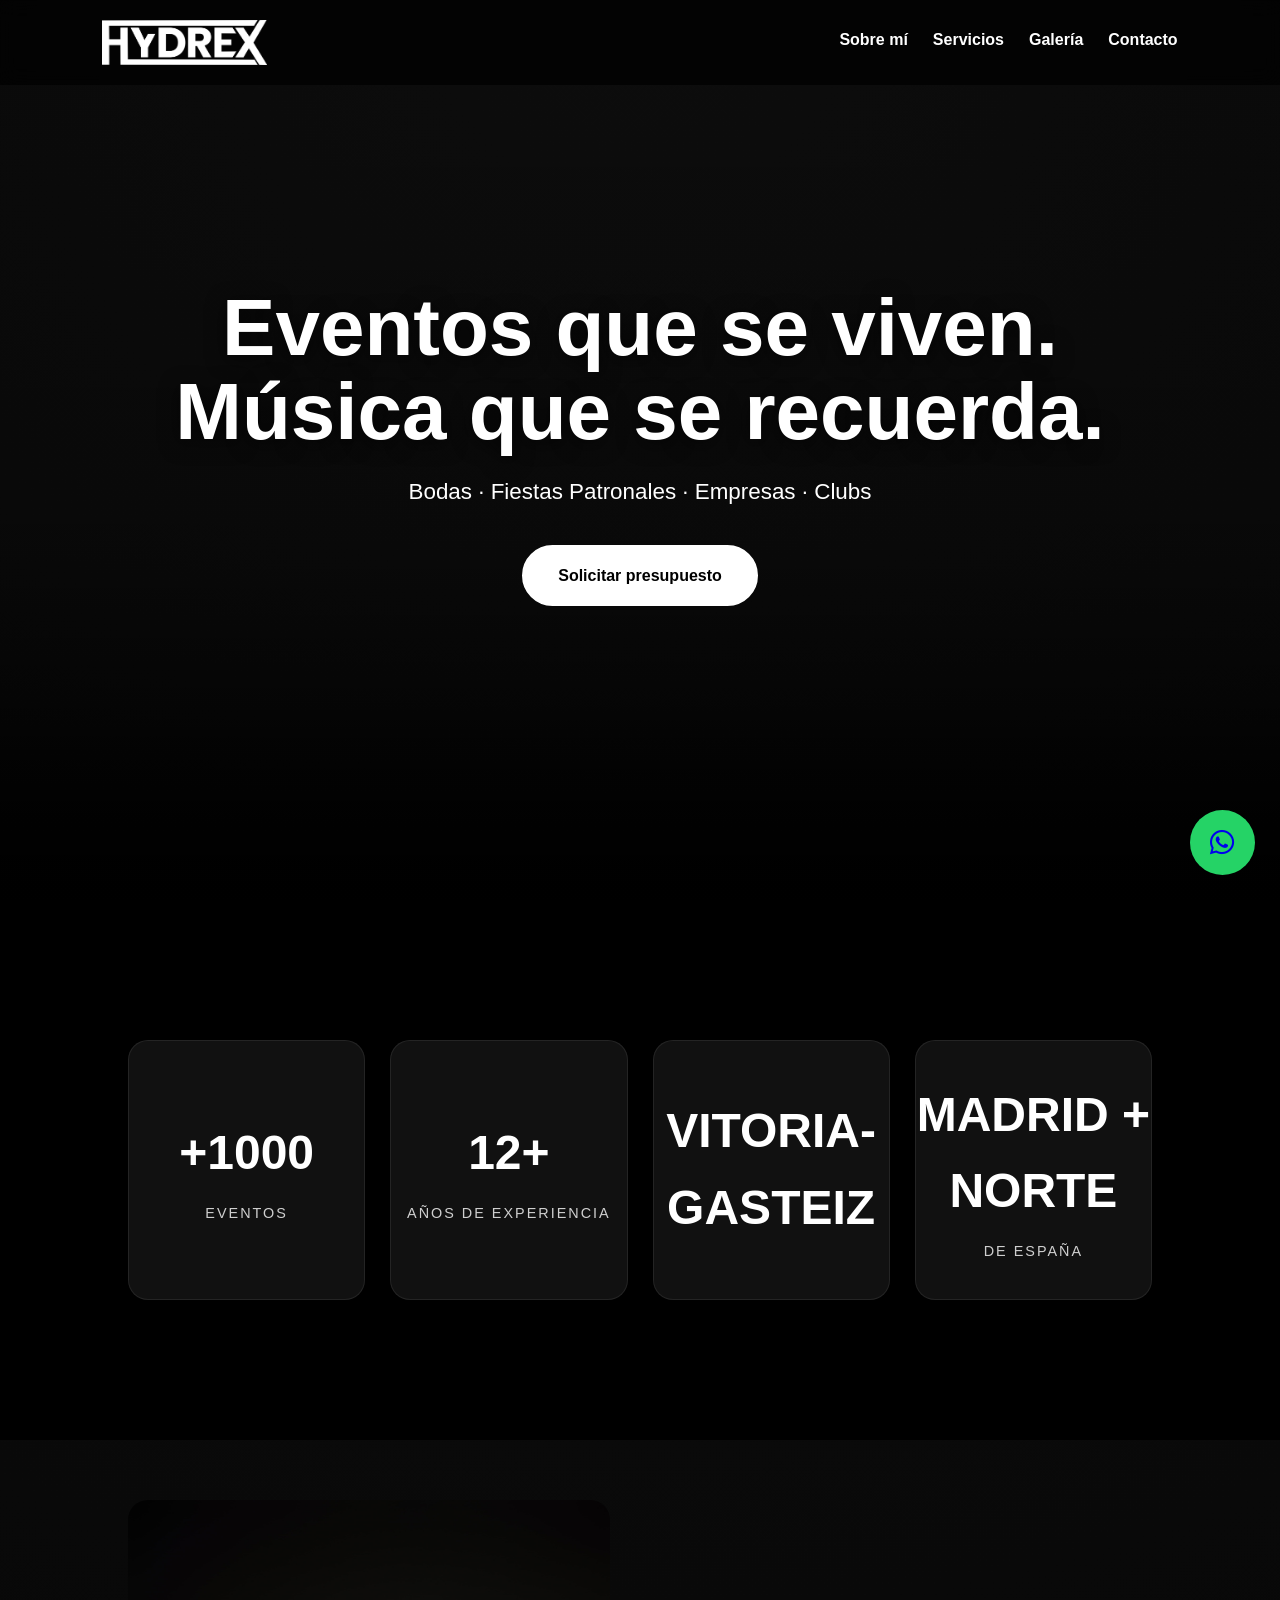
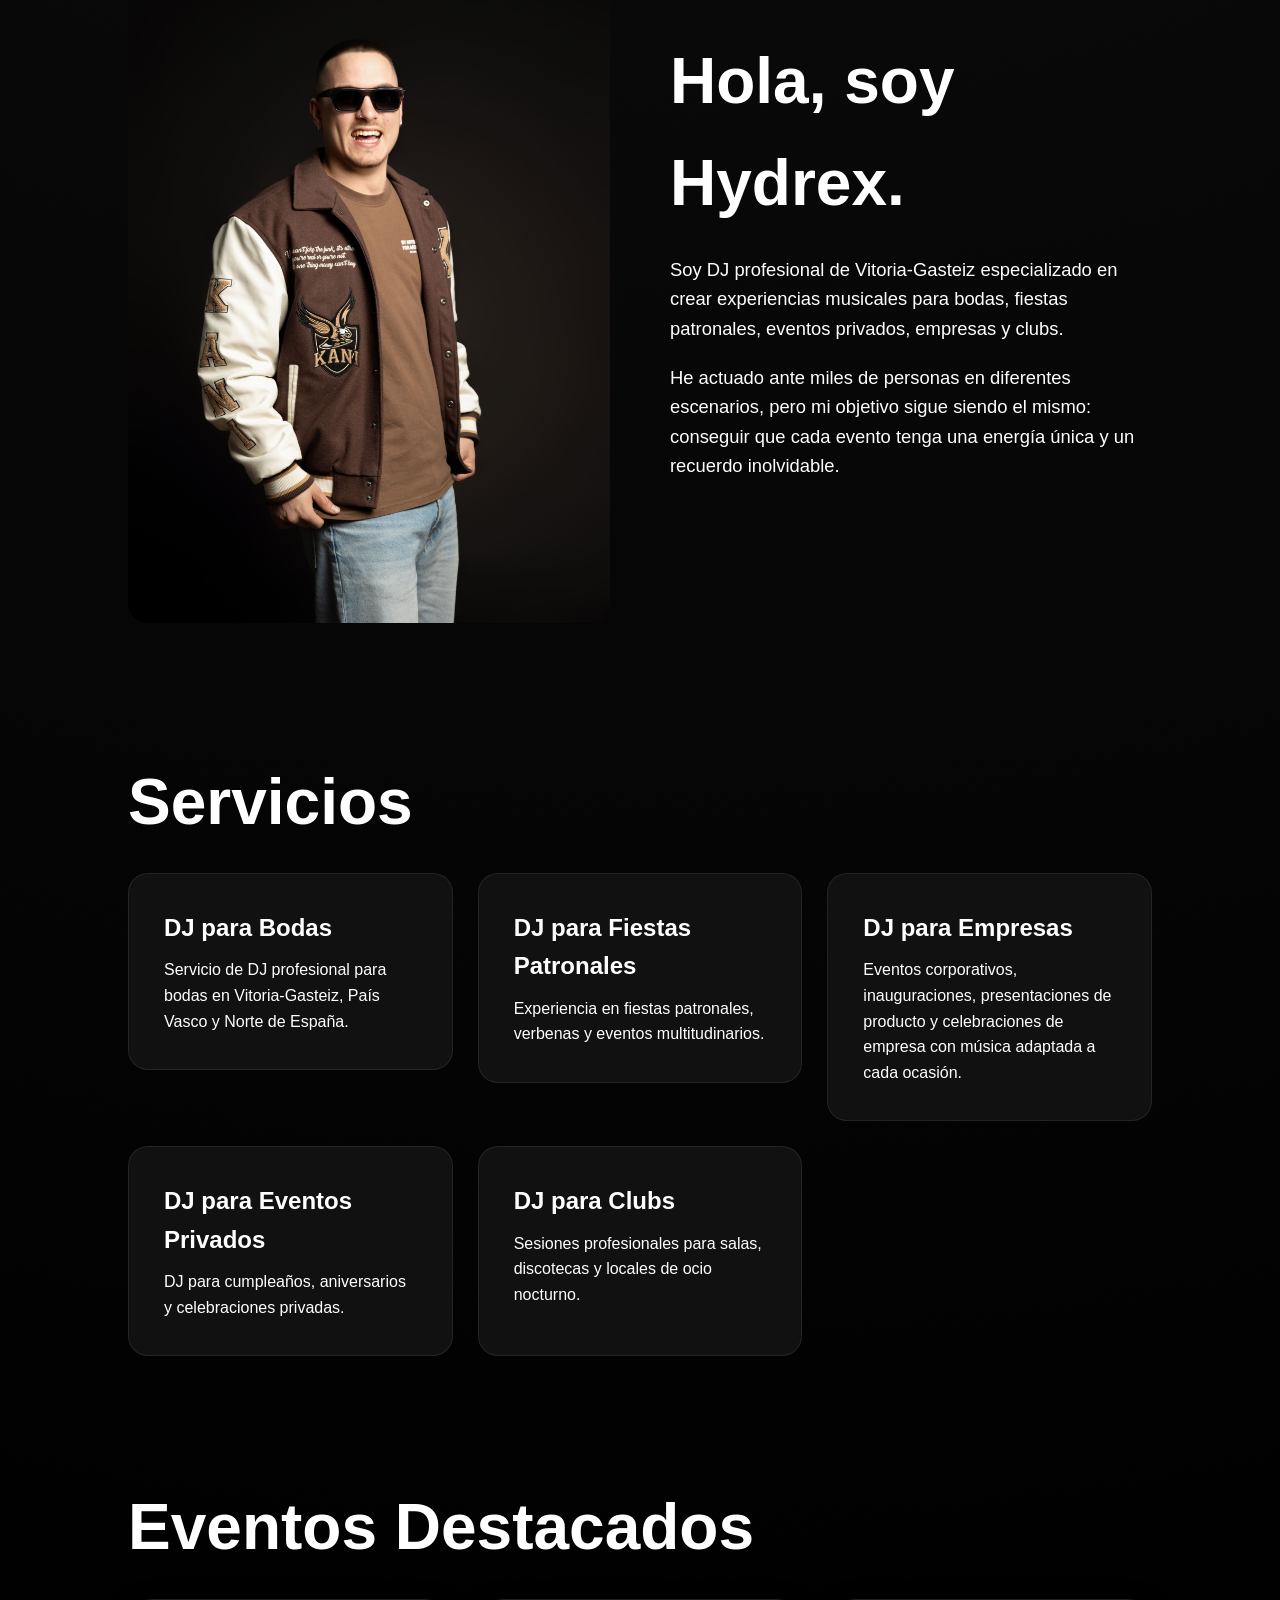
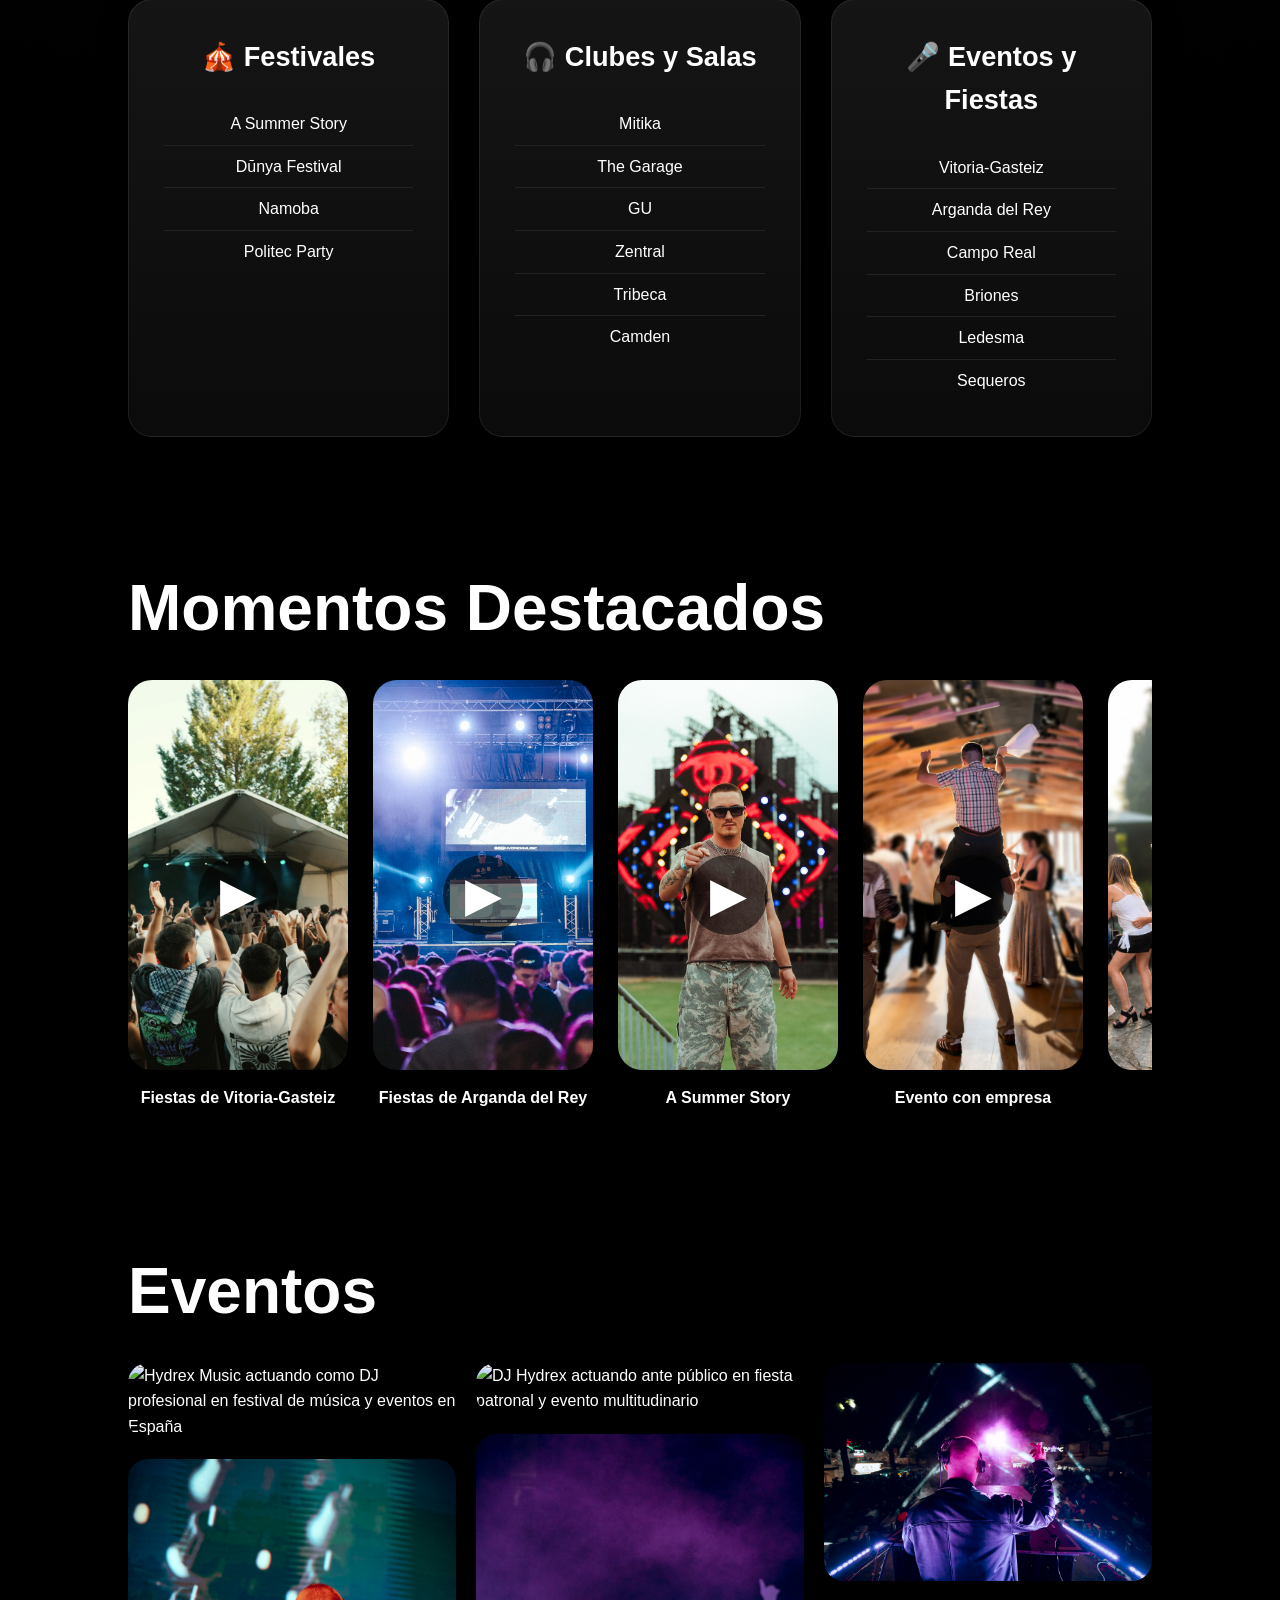
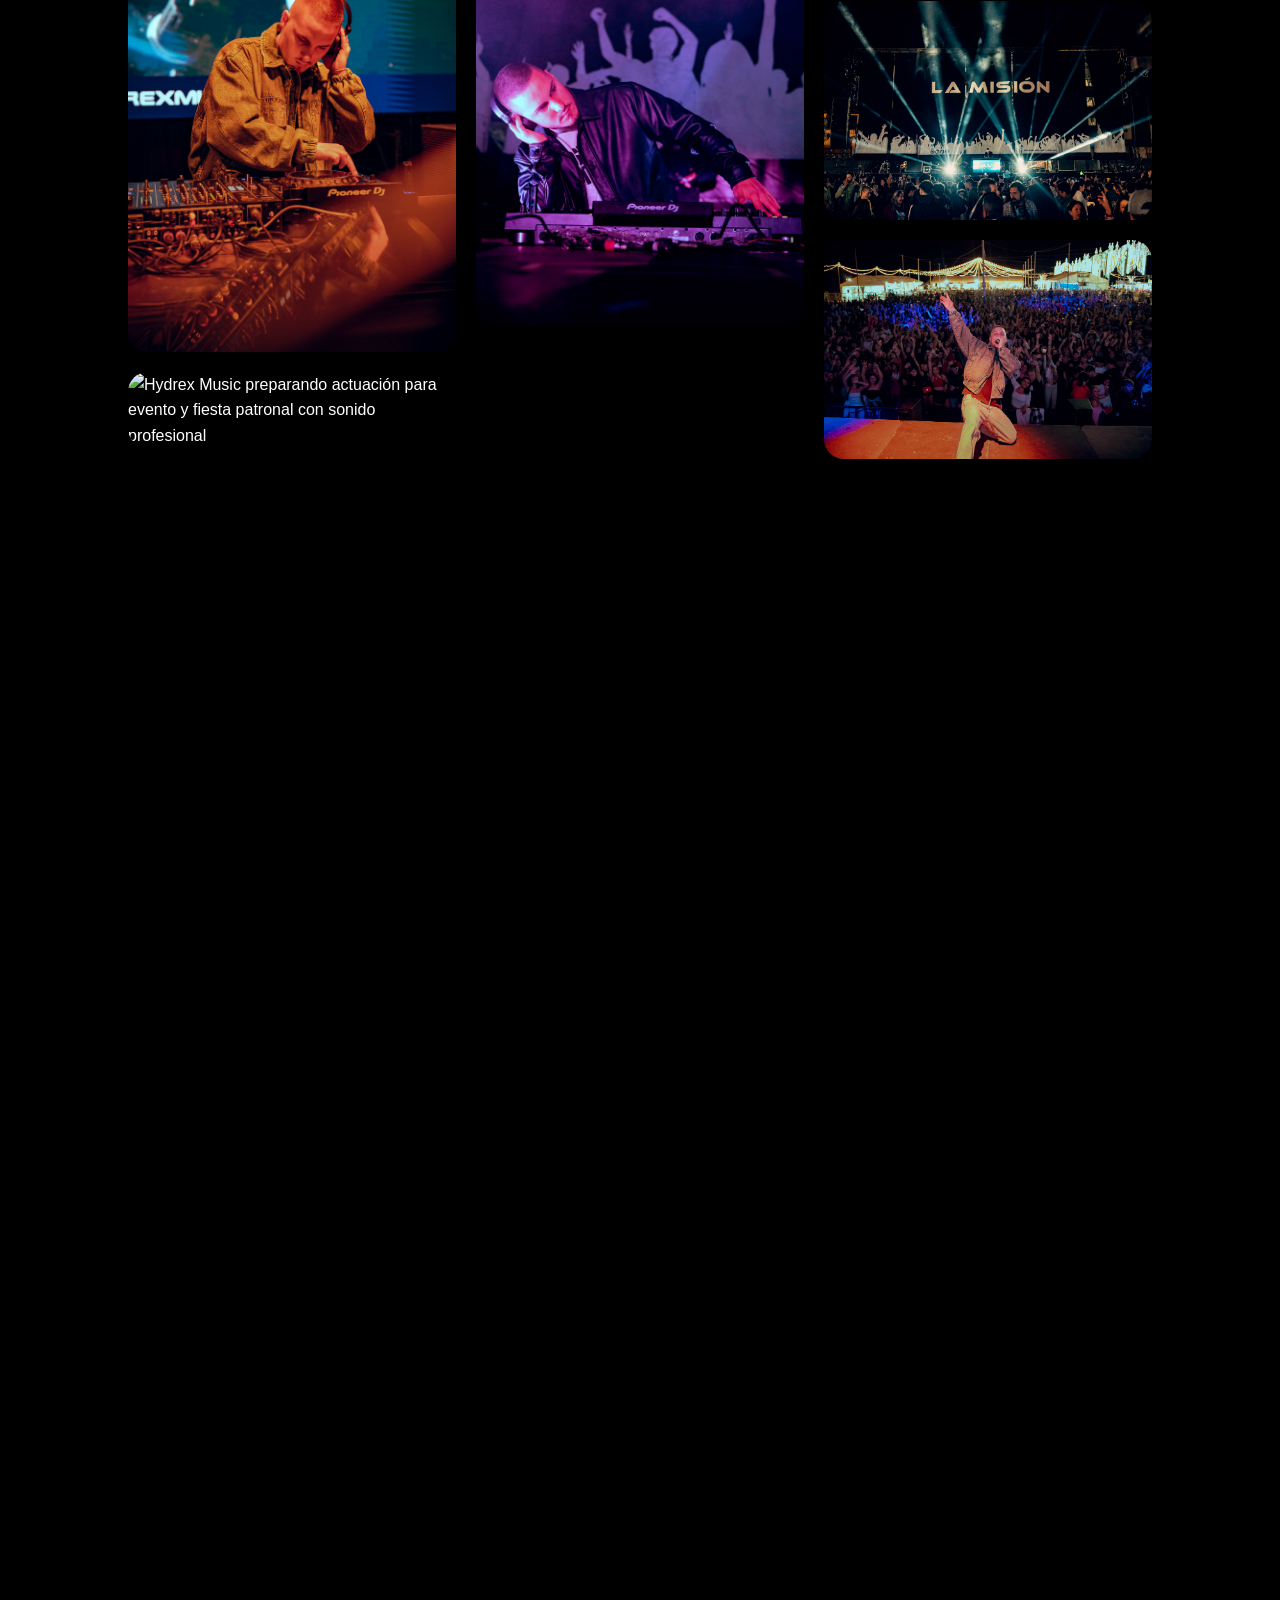
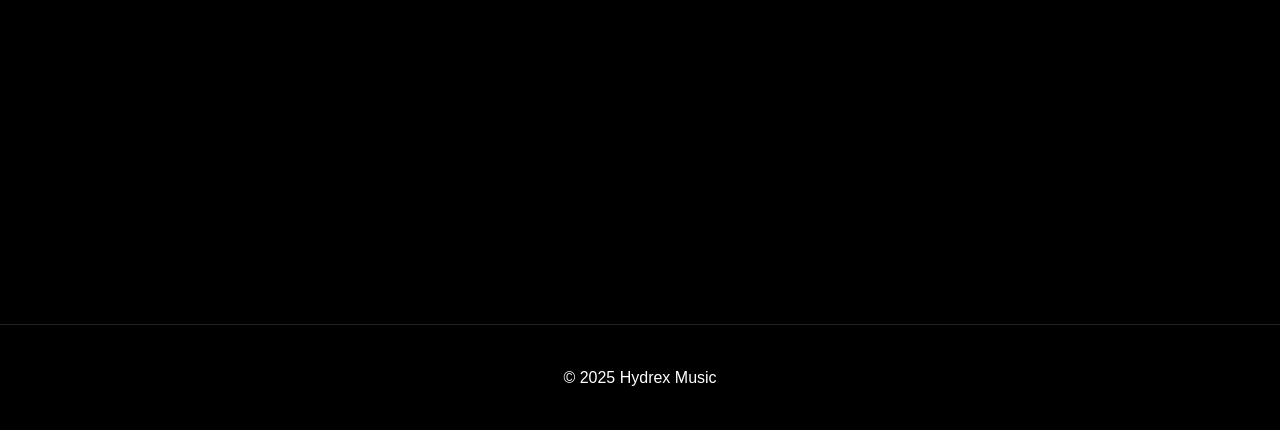
==== index.html @ f0f69b73 "Revise reviews section in index.html Updated multiple review sections in index.html with new content" ====
<!DOCTYPE html>
<html lang="es">
<head>
<meta charset="UTF-8">
<meta name="viewport" content="width=device-width, initial-scale=1.0">
<title>DJ para Bodas, Eventos y Fiestas Patronales | Hydrex Music</title>

<meta name="description" content="DJ profesional para bodas, fiestas patronales, empresas, eventos privados y clubs. Servicio en Vitoria-Gasteiz, Madrid y Norte de España. Solicita presupuesto personalizado.">

<meta name="keywords" content="DJ bodas Vitoria, DJ eventos Vitoria, DJ Madrid, DJ fiestas patronales, DJ profesional, Hydrex Music">

<meta name="author" content="Hydrex Music">

<meta property="og:title" content="DJ para Bodas, Eventos y Fiestas Patronales | Hydrex Music">

<meta property="og:description" content="DJ profesional para bodas, fiestas patronales, eventos corporativos, clubs y celebraciones privadas.">

<meta property="og:image" content="https://hydrexmusic.es/og-image.jpg.png">

<meta property="og:url" content="https://hydrexmusic.es">

<meta property="xog:type" content="website">

<meta name="twitter:card" content="summary_large_image">
    
<meta name="twitter:title" content="DJ para Bodas, Eventos y Fiestas Patronales | Hydrex Music">
    
<meta name="twitter:description" content="Eventos que se viven. Música que se recuerda.">
    
<meta name="twitter:image" content="https://hydrexmusic.es/og-image.jpg.png">

<link rel="icon" type="image/png" href="faviconbueno.png?v=20">
<link rel="shortcut icon" href="faviconbueno.png?v=20">
<link rel="apple-touch-icon" href="faviconbueno.png?v=20">

<link rel="stylesheet" href="styles.css">
    
<link rel="stylesheet" href="https://cdnjs.cloudflare.com/ajax/libs/font-awesome/6.7.2/css/all.min.css">  
    
<script type="application/ld+json">
{
  "@context":"https://schema.org",
  "@type":"ProfessionalService",
  "name":"Hydrex Music",
  "url":"https://hydrexmusic.es",
  "telephone":"+34622789614",
  "email":"info@hydrexmusic.es",
  "areaServed":[
    "Vitoria-Gasteiz",
    "Madrid",
    "País Vasco",
    "Navarra",
    "La Rioja",
    "Castilla y León",
    "España"
  ]
}
</script>    
</head>
    
<body>

<nav class="navbar">
    <img src="hydrex new logoW.png" alt="Hydrex">
    <div class="menu">
        <a href="#about">Sobre mí</a>
        <a href="#services">Servicios</a>
        <a href="#gallery">Galería</a>
        <a href="#contact">Contacto</a>
    </div>
</nav>

<header class="hero">

    <video
class="hero-video"
autoplay
muted
loop
playsinline
webkit-playsinline
preload="auto"
disablepictureinpicture
controlslist="nodownload nofullscreen noremoteplayback">

    <source src="hero-final.mp4" type="video/mp4">

</video>

    <div class="hero-overlay"></div>

    <div class="hero-content">

        <h1>
Eventos que se viven.<br>
Música que se recuerda.
</h1>

        <p>
            Bodas · Fiestas Patronales · Empresas · Clubs
        </p>

        <a href="#" class="btn" id="abrir-popup">
Solicitar presupuesto
</a>

    </div>

</header>
<section class="stats fade-section">

    <div class="stat">
        <h3>+1000</h3>
        <p>EVENTOS</p>
    </div>

    <div class="stat">
        <h3>12+</h3>
        <p>AÑOS DE EXPERIENCIA</p>
    </div>

    <div class="stat">
        <h3>VITORIA-GASTEIZ</h3>
    </div>

    <div class="stat">
        <h3>MADRID + NORTE</h3>
        <p>DE ESPAÑA</p>
    </div>

</section>
<section id="about" class="about fade-section">

    <div class="about-image">
        <img src="IMG_0574.jpeg"
alt="Hydrex Music, DJ profesional para bodas y eventos en Vitoria-Gasteiz">
    </div>

    <div class="about-text">

        <h2>Hola, soy Hydrex.</h2>

        <p>
            Soy DJ profesional de Vitoria-Gasteiz especializado en crear experiencias musicales para bodas, fiestas patronales, eventos privados, empresas y clubs.
        </p>

        <p>
            He actuado ante miles de personas en diferentes escenarios, pero mi objetivo sigue siendo el mismo: conseguir que cada evento tenga una energía única y un recuerdo inolvidable.
        </p>

    </div>

</section>

<section id="services" class="services fade-section">

    <h2>Servicios</h2>

    <div class="services-grid">

        <a href="dj-bodas-vitoria.html" class="service-card-link">

<div class="service-card">
    <h3>DJ para Bodas</h3>
    <p>Servicio de DJ profesional para bodas en Vitoria-Gasteiz, País Vasco y Norte de España.</p>
</div>

</a>

        <a href="dj-fiestas-patronales.html" class="service-card-link">

    <div class="service-card">
        <h3>DJ para Fiestas Patronales</h3>
        <p>Experiencia en fiestas patronales, verbenas y eventos multitudinarios.</p>
    </div>

</a>
       <a href="dj-empresas.html" class="service-card-link">

<div class="service-card">

<h3>DJ para Empresas</h3>

<p>
Eventos corporativos, inauguraciones, presentaciones de producto y celebraciones de empresa con música adaptada a cada ocasión.
</p>

</div>

</a>

       <a href="dj-eventos.html" class="service-card-link">

    <div class="service-card">

        <h3>DJ para Eventos Privados</h3>

        <p>
            DJ para cumpleaños, aniversarios y celebraciones privadas.
        </p>

    </div>

</a>

        <div class="service-card">
            <h3>DJ para Clubs</h3>
<p>Sesiones profesionales para salas, discotecas y locales de ocio nocturno.</p>
        </div>

    </div>

</section>
    
<section id="eventos" class="fade-section">
    <h2>Eventos Destacados</h2>

    <div class="eventos-grid">

        <div class="evento-card">
            <h3>🎪 Festivales</h3>
            <ul>
                <li>A Summer Story</li>
                <li>Dūnya Festival</li>
                <li>Namoba</li>
                <li>Politec Party</li>
            </ul>
        </div>

        <div class="evento-card">
            <h3>🎧 Clubes y Salas</h3>
            <ul>
                <li>Mitika</li>
                <li>The Garage</li>
                <li>GU</li>
                <li>Zentral</li>
                <li>Tribeca</li>
                <li>Camden</li>
            </ul>
        </div>

        <div class="evento-card">
            <h3>🎤 Eventos y Fiestas</h3>
            <ul>
                <li>Vitoria-Gasteiz</li>
                <li>Arganda del Rey</li>
                <li>Campo Real</li>
                <li>Briones</li>
                <li>Ledesma</li>
                <li>Sequeros</li>
            </ul>
        </div>

    </div>

</section>
   
<section id="videos" class="fade-section">

<h2>Momentos Destacados</h2>

<div class="videos-slider">

<a href="https://www.instagram.com/reel/CwyAg0lqnx2/" target="_blank" class="reel-card">
    <img src="reel-vitoria.jpeg" alt="Fiestas de Vitoria-Gasteiz">
    <div class="play">▶</div>
    <h3>Fiestas de Vitoria-Gasteiz</h3>
</a>

<a href="https://www.instagram.com/reel/DBowSeXKe7a/" target="_blank" class="reel-card">
    <img src="reel-arganda.jpeg" alt="Fiestas de Arganda del Rey">
    <div class="play">▶</div>
    <h3>Fiestas de Arganda del Rey</h3>
</a>

<a href="https://www.instagram.com/reel/C9sdCH7q3HK/" target="_blank" class="reel-card">
    <img src="reel-summer.jpeg" alt="A Summer Story">
    <div class="play">▶</div>
    <h3>A Summer Story</h3>
</a>

<a href="https://www.instagram.com/reel/DYptw-IRbMm/" target="_blank" class="reel-card">
    <img src="reel-empresa.jpeg" alt="Evento con empresa">
    <div class="play">▶</div>
    <h3>Evento con empresa</h3>
</a>

<a href="https://www.instagram.com/reel/DZnUnraAIGg/" target="_blank" class="reel-card">
    <img src="reel-terraza.jpeg" alt="Evento en terraza">
    <div class="play">▶</div>
    <h3>Evento en terraza</h3>
</a>

</div>

</section>

<section id="gallery" class="fade-section">

<h2>Eventos</h2>

<div class="gallery-grid">

<img src="IMG_4557.JPG" alt="Hydrex Music actuando como DJ profesional en festival de música y eventos en España">
<img src="IMG_4556.JPG" alt="DJ Hydrex realizando sesión en club y evento musical con equipo profesional Pioneer DJ">
<img src="IMG_4555.JPG" alt="Hydrex Music preparando actuación para evento y fiesta patronal con sonido profesional">
<img src="IMG_4554.JPG" alt="DJ Hydrex actuando ante público en fiesta patronal y evento multitudinario">
<img src="IMG_4553.JPG" alt="DJ Hydrex animando evento con iluminación y música en directo para fiestas">
<img src="IMG_4552.JPG" alt="Hydrex Music en escenario durante sesión DJ para fiestas patronales y eventos">
<img src="IMG_4551.JPG" alt="DJ Hydrex actuando en concierto y evento al aire libre con gran asistencia de público">
<img src="IMG_4550.JPG" alt="Hydrex Music animando fiesta popular con miles de asistentes y espectáculo musical">

</div>

</section>    

<section class="testimonials fade-section" id="reviews">

    <div class="reviews-header">

        <h2>Experiencias reales</h2>

        <p class="reviews-subtitle">
        Más de <strong>11 clientes</strong> ya han compartido su experiencia en Google.
        </p>

    </div>

    <div class="reviews-carousel">

        <div class="reviews-track">
        <!-- ========================= -->
<!-- RESEÑA 1 - ADRIÁN -->
<!-- ========================= -->

<a href="https://www.google.com/maps/place/Hydrex+Music/@41.691665,-5.219553,8z/data=!4m8!3m7!1s0x8139f6a835ce081f:0x453c711d1c70a6db!8m2!3d41.6992062!4d-3.900574!9m1!1b1!16s%2Fg%2F11zg6rp91t?entry=ttu&g_ep=EgoyMDI2MDYyOC4wIKXMDSoASAFQAw%3D%3D"
   target="_blank"
   rel="noopener noreferrer"
   class="review-link">

<div class="review-card">

<div class="review-top">

<div class="review-stars">★★★★★</div>

<img src="google.logo.png" alt="Google" width="22" height="22">

</div>

<p class="review-text">

Después de pasar muchos DJ por nuestros locales. Pocas veces encuentras a un DJ que combine tan bien la técnica, buen gusto musical y conexión con el público. La selección musical de Hydrex (Mikel) es impecable: huye de lo comercial repetitivo y siempre sorprende con sesiones frescas y fluidas. Se nota que domina los platos y que pone pasión en lo que hace. ¡Es, sin duda, nuestra cita favorita en el bar cada vez que viene! Te esperamos pronto Mikel 😘

</p>

<div class="review-author">

<strong>Adrián Valles Rubio</strong>

</div>

</div>

</a>

<!-- ========================= -->
<!-- RESEÑA 2 - UNAI -->
<!-- ========================= -->

<a href="https://www.google.com/maps/place/Hydrex+Music/@41.691665,-5.219553,8z/data=!4m8!3m7!1s0x8139f6a835ce081f:0x453c711d1c70a6db!8m2!3d41.6992062!4d-3.900574!9m1!1b1!16s%2Fg%2F11zg6rp91t?entry=ttu&g_ep=EgoyMDI2MDYyOC4wIKXMDSoASAFQAw%3D%3D"
target="_blank"
rel="noopener noreferrer"
class="review-link">

<div class="review-card">

<div class="review-top">

<div class="review-stars">★★★★★</div>

<img src="google.logo.png" alt="Google" width="22" height="22">

</div>

<p class="review-text">

Vaya pedazo de DJ, qué brutalidad, tanto para bodas y bautizos como una fiesta normal. Un 10, repetiremos.

</p>

<div class="review-author">

<strong>Unai Díaz</strong>

</div>

</div>

</a>

<!-- ========================= -->
<!-- RESEÑA 3 - POLITECPARTY -->
<!-- ========================= -->

<a href="https://www.google.com/maps/place/Hydrex+Music/@41.691665,-5.219553,8z/data=!4m8!3m7!1s0x8139f6a835ce081f:0x453c711d1c70a6db!8m2!3d41.6992062!4d-3.900574!9m1!1b1!16s%2Fg%2F11zg6rp91t?entry=ttu&g_ep=EgoyMDI2MDYyOC4wIKXMDSoASAFQAw%3D%3D"
target="_blank"
rel="noopener noreferrer"
class="review-link">

<div class="review-card">

<div class="review-top">

<div class="review-stars">★★★★★</div>

<img src="google.logo.png" alt="Google" width="22" height="22">

</div>

<p class="review-text">

Gracias a múltiples buenas referencias aterrizaste en nuestro Festival y cumpliste con creces con las expectativas generadas. Fue un placer tenerte por tierras castellanas. La gente quedó muy contenta, especialmente contigo. Gracias por permitirnos disfrutar de tu música.

</p>

<div class="review-author">

<strong>Politecparty</strong>

</div>

</div>

</a>

<!-- ========================= -->
<!-- RESEÑA 4 - CARMEN -->
<!-- ========================= -->

<a href="https://www.google.com/maps/place/Hydrex+Music/@41.691665,-5.219553,8z/data=!4m8!3m7!1s0x8139f6a835ce081f:0x453c711d1c70a6db!8m2!3d41.6992062!4d-3.900574!9m1!1b1!16s%2Fg%2F11zg6rp91t?entry=ttu&g_ep=EgoyMDI2MDYyOC4wIKXMDSoASAFQAw%3D%3D"
target="_blank"
rel="noopener noreferrer"
class="review-link">

<div class="review-card">

<div class="review-top">

<div class="review-stars">★★★★★</div>

<img src="google.logo.png" alt="Google" width="22" height="22">

</div>

<p class="review-text">

Qué decir de este día, fue todo increíble. Tú lo haces increíble, lo haces todo muy bonito y se nota que disfrutas con lo que haces y eso lo transmites. La música con tanto gusto y acierto. Gracias, mil gracias por todo, ya no solo por lo profesional que eres, sino también en lo personal. Muchas gracias.

</p>

<div class="review-author">

<strong>Carmen Delgado Breton</strong>

</div>

</div>

</a>

<!-- ========================= -->
<!-- RESEÑA 5 - SERGIO -->
<!-- ========================= -->

<a href="https://www.google.com/maps/place/Hydrex+Music/@41.691665,-5.219553,8z/data=!4m8!3m7!1s0x8139f6a835ce081f:0x453c711d1c70a6db!8m2!3d41.6992062!4d-3.900574!9m1!1b1!16s%2Fg%2F11zg6rp91t?entry=ttu&g_ep=EgoyMDI2MDYyOC4wIKXMDSoASAFQAw%3D%3D"
target="_blank"
rel="noopener noreferrer"
class="review-link">

<div class="review-card">

<div class="review-top">

<div class="review-stars">★★★★★</div>

<img src="google.logo.png" alt="Google" width="22" height="22">

</div>

<p class="review-text">

Aparte de un DJ de la hostia, una persona de 10.

</p>

<div class="review-author">

<strong>Sergio Ríos Ibáñez</strong>

</div>

</div>

</a>

<!-- ========================= -->
<!-- RESEÑA 6 - ZABALGANA -->
<!-- ========================= -->

<a href="https://www.google.com/maps/place/Hydrex+Music/@41.691665,-5.219553,8z/data=!4m8!3m7!1s0x8139f6a835ce081f:0x453c711d1c70a6db!8m2!3d41.6992062!4d-3.900574!9m1!1b1!16s%2Fg%2F11zg6rp91t?entry=ttu&g_ep=EgoyMDI2MDYyOC4wIKXMDSoASAFQAw%3D%3D"
target="_blank"
rel="noopener noreferrer"
class="review-link">

<div class="review-card">

<div class="review-top">

<div class="review-stars">★★★★★</div>

<img src="google.logo.png" alt="Google" width="22" height="22">

</div>

<p class="review-text">

Gran profesional, siempre a la última musicalmente y con una gran capacidad para conectar con el público. Ha sido nuestro DJ principal de las fiestas de Zabalgana en Vitoria y también de nuestros Carnavales, consiguiendo un ambiente espectacular en cada evento. Sin duda volveremos a contar con él. Muy recomendable.

</p>

<div class="review-author">

<strong>Zabalgana Batuz</strong>

</div>

</div>

</a>

<!-- ========================= -->
<!-- RESEÑA 7 - SUSANA -->
<!-- ========================= -->

<a href="https://www.google.com/maps/place/Hydrex+Music/@41.691665,-5.219553,8z/data=!4m8!3m7!1s0x8139f6a835ce081f:0x453c711d1c70a6db!8m2!3d41.6992062!4d-3.900574!9m1!1b1!16s%2Fg%2F11zg6rp91t?entry=ttu&g_ep=EgoyMDI2MDYyOC4wIKXMDSoASAFQAw%3D%3D"
target="_blank"
rel="noopener noreferrer"
class="review-link">

<div class="review-card">

<div class="review-top">

<div class="review-stars">★★★★★</div>

<img src="google.logo.png" alt="Google" width="22" height="22">

</div>

<p class="review-text">

Super recomendable, la fiesta la diversión y el no parar de bailar está asegurado con Hydrex. Pone su sabiduría y experiencia musical en su mesa de DJ para hacer sonar y vibrar a todo el que se le pone delante.

</p>

<div class="review-author">

<strong>Susana Viguri</strong>

</div>

</div>

</a>

<!-- ========================= -->
<!-- RESEÑA 8 - RAKEL -->
<!-- ========================= -->

<a href="https://www.google.com/maps/place/Hydrex+Music/@41.691665,-5.219553,8z/data=!4m8!3m7!1s0x8139f6a835ce081f:0x453c711d1c70a6db!8m2!3d41.6992062!4d-3.900574!9m1!1b1!16s%2Fg%2F11zg6rp91t?entry=ttu&g_ep=EgoyMDI2MDYyOC4wIKXMDSoASAFQAw%3D%3D"
target="_blank"
rel="noopener noreferrer"
class="review-link">

<div class="review-card">

<div class="review-top">

<div class="review-stars">★★★★★</div>

<img src="google.logo.png" alt="Google" width="22" height="22">

</div>

<p class="review-text">

La colaboración fue genial, vino a nuestra fiesta y conectó perfectamente con el público. La elección de los temas fue brutal, nos hizo pasárnoslo muy bien. En progresión nos llevó al éxtasis!!

</p>

<div class="review-author">

<strong>Rakel Urtaran</strong>

</div>

</div>

</a>

<!-- ========================= -->
<!-- RESEÑA 9 - GONRO -->
<!-- ========================= -->

<a href="https://www.google.com/maps/place/Hydrex+Music/@41.691665,-5.219553,8z/data=!4m8!3m7!1s0x8139f6a835ce081f:0x453c711d1c70a6db!8m2!3d41.6992062!4d-3.900574!9m1!1b1!16s%2Fg%2F11zg6rp91t?entry=ttu&g_ep=EgoyMDI2MDYyOC4wIKXMDSoASAFQAw%3D%3D"
target="_blank"
rel="noopener noreferrer"
class="review-link">

<div class="review-card">

<div class="review-top">

<div class="review-stars">★★★★★</div>

<img src="google.logo.png" alt="Google" width="22" height="22">

</div>

<p class="review-text">

Un excelente DJ. La música fue perfecta de principio a fin, creando un ambiente increíble en Kockae. Se nota la experiencia y la pasión por lo que hace. Sin duda, uno de los mejores momentos de la noche. ¡Muy recomendable!

</p>

<div class="review-author">

<strong>GONRO GASTEIZ S.C</strong>

</div>

</div>

</a>

<!-- ========================= -->
<!-- RESEÑA 10 - JAVIER -->
<!-- ========================= -->

<a href="https://www.google.com/maps/place/Hydrex+Music/@41.691665,-5.219553,8z/data=!4m8!3m7!1s0x8139f6a835ce081f:0x453c711d1c70a6db!8m2!3d41.6992062!4d-3.900574!9m1!1b1!16s%2Fg%2F11zg6rp91t?entry=ttu&g_ep=EgoyMDI2MDYyOC4wIKXMDSoASAFQAw%3D%3D"
target="_blank"
rel="noopener noreferrer"
class="review-link">

<div class="review-card">

<div class="review-top">

<div class="review-stars">★★★★★</div>

<img src="google.logo.png" alt="Google" width="22" height="22">

</div>

<p class="review-text">

Un gran profesional, amable, competente y aliado con el artista, en mi caso concreto y como transformista, muy satisfecho. Le pongo un 5 porque no se puede poner un 10!! 🤩🤩🤩

</p>

<div class="review-author">

<strong>Javier Gallego Rodríguez</strong>

</div>

</div>

</a>

<!-- ========================= -->
<!-- RESEÑA 11 - ASIER -->
<!-- ========================= -->

<a href="https://www.google.com/maps/place/Hydrex+Music/@41.691665,-5.219553,8z/data=!4m8!3m7!1s0x8139f6a835ce081f:0x453c711d1c70a6db!8m2!3d41.6992062!4d-3.900574!9m1!1b1!16s%2Fg%2F11zg6rp91t?entry=ttu&g_ep=EgoyMDI2MDYyOC4wIKXMDSoASAFQAw%3D%3D"
target="_blank"
rel="noopener noreferrer"
class="review-link">

<div class="review-card">

<div class="review-top">

<div class="review-stars">★★★★★</div>

<img src="google.logo.png" alt="Google" width="22" height="22">

</div>

<p class="review-text">

Le contraté hace un año para la comunión de mi sobrino y superó mis expectativas pero con creces, repetiré para la boda de mi hermano el año que viene, nos vemos pronto. 10/10.

</p>

<div class="review-author">

<strong>Asier Calle</strong>

</div>

</div>

</a>

<!-- ========================= -->
<!-- TARJETA FINAL -->
<!-- ========================= -->

<a href="https://www.google.com/maps/place/Hydrex+Music/@41.691665,-5.219553,8z/data=!4m8!3m7!1s0x8139f6a835ce081f:0x453c711d1c70a6db!8m2!3d41.6992062!4d-3.900574!9m1!1b1!16s%2Fg%2F11zg6rp91t?entry=ttu&g_ep=EgoyMDI2MDYyOC4wIKXMDSoASAFQAw%3D%3D"
target="_blank"
rel="noopener noreferrer"
class="review-link">

<div class="review-card review-google">

<div class="review-top">

<div class="review-stars">★★★★★</div>

<img src="google.logo.png" alt="Google" width="22" height="22">

</div>

<h3>¿Quieres leerlas todas?</h3>

<p class="review-text">

Más de <strong>11 clientes</strong> ya han compartido su experiencia después de confiar en Hydrex Music.

</p>

<div class="review-author">

<strong>Ver todas en Google →</strong>

</div>

</div>

</a>
            
        </div>

    </div>

</section>
    
<section class="instagram fade-section">

    <h2>Sígueme en Instagram</h2>

    <a href="https://instagram.com/hydrexmusic" target="_blank" class="btn">
        @hydrexmusic
    </a>

</section>

<section id="contact" class="contact fade-section">

<h2>Contacto</h2>

<p>
DJ profesional para bodas, fiestas patronales, eventos corporativos y celebraciones privadas.
</p>

<p>
📍 Vitoria-Gasteiz · Madrid · Norte de España
</p>

<p>
📧 info@hydrexmusic.es
</p>

<a href="https://wa.me/34622789614" class="btn">
Hablar por WhatsApp
</a>

</section>

<a class="whatsapp" href="https://wa.me/34622789614" target="_blank" aria-label="Contactar por WhatsApp">

    <i class="fa-brands fa-whatsapp"></i>

</a>
    
<div id="popup-presupuesto" class="popup">

    <div class="popup-box">

        <span class="close-popup">&times;</span>

        <h2>Solicitar presupuesto</h2>

        <p id="titulo-servicio">
    Selecciona el servicio que mejor se adapte a tu evento.
</p>

        <div id="seleccion-servicio">

    <button class="popup-btn" onclick="mostrarContacto('dj-completo')">
        DJ + sonido e iluminación
    </button>

    <button class="popup-btn" onclick="mostrarContacto('solo-dj')">
        Solo sesión DJ
    </button>

</div>

        <div id="contacto-opciones" style="display:none;">

            <p>Elige tu método de contacto preferido.</p>

            <a id="btn-whatsapp" class="popup-btn">
                WhatsApp
            </a>

            <a id="btn-email" class="popup-btn">
                Email
            </a>

        </div>

    </div>

</div>

<footer>
    © 2025 Hydrex Music
</footer>
<script>

const popup = document.getElementById("popup-presupuesto");
const abrirPopup = document.getElementById("abrir-popup");
const cerrarPopup = document.querySelector(".close-popup");

abrirPopup.addEventListener("click", function(e){
    e.preventDefault();
    popup.style.display = "flex";
});

cerrarPopup.addEventListener("click", function(){
    popup.style.display = "none";
});

window.addEventListener("click", function(e){
    if(e.target === popup){
        popup.style.display = "none";
    }
});
function mostrarContacto(servicio){

    document.getElementById("contacto-opciones").style.display = "block";
    document.getElementById("seleccion-servicio").style.display = "none";
    document.getElementById("titulo-servicio").style.display = "none";
    
    const whatsapp = document.getElementById("btn-whatsapp");
    const email = document.getElementById("btn-email");

    if(servicio === "dj-completo"){

       whatsapp.href =
"https://wa.me/34622789614?text=Hola%20Hydrex,%0A%0AMe%20gustaría%20solicitar%20información%20y%20presupuesto%20para%20un%20evento%20con%20servicio%20de%20DJ,%20sonido%20e%20iluminación.%0A%0AFecha:%0AUbicación:%0ATipo%20de%20evento:%0ANúmero%20aproximado%20de%20asistentes:%0A%0AMuchas%20gracias.";

        email.href =
"mailto:info@hydrexmusic.es?subject=Solicitud%20de%20presupuesto&body=Hola%20Hydrex,%0A%0AMe%20gustaría%20solicitar%20información%20y%20presupuesto%20para%20un%20evento%20con%20servicio%20de%20DJ,%20sonido%20e%20iluminación.%0A%0AFecha:%0AUbicación:%0ATipo%20de%20evento:%0ANúmero%20aproximado%20de%20asistentes:%0A%0AMuchas%20gracias.";
    }

        if(servicio === "solo-dj"){

        whatsapp.href =
"https://wa.me/34622789614?text=Hola%20Hydrex,%0A%0AMe%20gustaría%20solicitar%20información%20y%20presupuesto%20para%20una%20sesión%20DJ.%0A%0AFecha:%0AUbicación:%0ATipo%20de%20evento:%0A%0AMuchas%20gracias.";

        email.href =
"mailto:info@hydrexmusic.es?subject=Solicitud%20de%20presupuesto&body=Hola%20Hydrex,%0A%0AMe%20gustaría%20solicitar%20información%20y%20presupuesto%20para%20una%20sesión%20DJ.%0A%0AFecha:%0AUbicación:%0ATipo%20de%20evento:%0A%0AMuchas%20gracias.";
    }

}
    
document.addEventListener("DOMContentLoaded", function () {

    const video = document.querySelector(".hero-video");

    if(video){
        video.play().catch(function(error){
            console.log("Autoplay bloqueado:", error);
        });
    }

});

const observer = new IntersectionObserver((entries) => {

    entries.forEach(entry => {

        if(entry.isIntersecting){

            entry.target.classList.add("visible");

        }

    });

},{
    threshold:0.15
});

document.querySelectorAll(".fade-section").forEach(section =>{

    observer.observe(section);

});
    
</script>
</body>
</html>
---- styles.css ----
*{
margin:0;
padding:0;
box-sizing:border-box;
scroll-behavior:smooth;
}

body{
background:
radial-gradient(circle at top,#111 0%,#000 50%);
color:#fff;
font-family:-apple-system,BlinkMacSystemFont,"Segoe UI",sans-serif;
line-height:1.6;
}

.navbar{
position:fixed;
top:0;
left:0;
width:100%;
padding:20px 8%;
display:flex;
justify-content:space-between;
align-items:center;
background:rgba(0,0,0,.7);
backdrop-filter:blur(10px);
z-index:999;
}

.navbar img{
height:45px;
}

.menu{
display:flex;
gap:25px;
}

.menu a{

position:relative;

color:white;

text-decoration:none;

font-weight:600;

padding-bottom:6px;

transition:color .3s ease;

}

.menu a::after{

content:"";

position:absolute;

left:50%;

bottom:0;

width:0;

height:2px;

background:#FE5F2F;

transition:all .3s ease;

transform:translateX(-50%);

}

.menu a:hover::after{

    width:100%;

}

.hero{
height:100vh;
position:relative;
overflow:hidden;
display:flex;
align-items:center;
justify-content:center;
text-align:center;
}

.hero-image{
position:absolute;
width:100%;
height:100%;
object-fit:cover;
}

.hero-video{
    position:absolute;
    top:0;
    left:0;
    width:100%;
    height:100%;
    object-fit:cover;
    z-index:0;
    pointer-events:none;
}

.hero-overlay{
    position:absolute;
    top:0;
    left:0;
    width:100%;
    height:100%;
    background:
    linear-gradient(
        to bottom,
        rgba(0,0,0,.25) 0%,
        rgba(0,0,0,.35) 60%,
        rgba(0,0,0,.90) 100%
    );
    z-index:1;
}

.hero::after{
    content:"";
    position:absolute;
    left:0;
    bottom:0;
    width:100%;
    height:200px;
    background:linear-gradient(
        to bottom,
        transparent,
        #000
    );
}

.hero-content{
    position:absolute;
    top:50%;
    left:50%;
    transform:translate(-50%,-50%);
    z-index:10;
    width:90%;
    max-width:1200px;
}


.hero h1{
    font-size:5rem;
    font-weight:800;
    line-height:1.05;
    margin-bottom:20px;
    text-shadow:0 4px 20px rgba(0,0,0,.7);
}

.hero p{
font-size:1.4rem;
margin-bottom:35px;
}

.btn{
display:inline-block;
padding:16px 34px;

background:white;
color:black;

border-radius:999px;

text-decoration:none;
font-weight:700;

border:2px solid white;

transition:all .35s ease;

cursor:pointer;

position:relative;
overflow:hidden;
}

.btn::before{

content:"";
position:absolute;

top:0;
left:-35%;

width:22%;
height:100%;

background:linear-gradient(
90deg,
transparent,
rgba(255,255,255,.18),
rgba(255,255,255,.45),
rgba(255,255,255,.18),
transparent
);

transform:skewX(-25deg);

opacity:0;

transition:
left .55s ease,
opacity .2s ease;

}

.btn:hover{

background:#FE5F2F;

border-color:#FE5F2F;

color:white;

transform:
translateY(-4px)
scale(1.03);

box-shadow:
0 15px 40px rgba(254,95,47,.35);

}

.btn:hover::before{

left:115%;
opacity:1;

}

.btn:active{

transform:
translateY(-1px)
scale(.99);

}

section{
    padding:60px 10%;
}
.stats{
display:grid;
grid-template-columns:repeat(4,1fr);
gap:25px;

padding-top:140px;
padding-bottom:140px;
padding-left:10%;
padding-right:10%;

background:#000;
}

.stat{
background:#111;
border-radius:20px;
border:1px solid rgba(255,255,255,.08);

height:260px;

display:flex;
flex-direction:column;
justify-content:center;
align-items:center;

text-align:center;
padding:0;
}

.stat h3{
font-size:3rem;
font-weight:800;
margin:0;
}

.stat p{
font-size:.9rem;
letter-spacing:2px;
opacity:.8;
margin-top:10px;
}
h2{
    font-size:4rem;
    margin-bottom:20px;
}

.about{
display:grid;
grid-template-columns:1fr 1fr;
gap:60px;
align-items:center;
}

.about img{
width:100%;
border-radius:20px;
}

.about p{
font-size:1.15rem;
margin-bottom:20px;
}

.services-grid{
display:grid;
grid-template-columns:repeat(auto-fit,minmax(250px,1fr));
gap:25px;
}

.service-card{
background:#111;
padding:35px;
border-radius:20px;
transition:.3s;
}

.service-card{
background:#111;
padding:35px;
border-radius:20px;
transition:all .35s ease;
border:1px solid rgba(255,255,255,.08);
position:relative;
overflow:hidden;
}

.service-card:hover{

transform:translateY(-8px);

border-color:rgba(254,95,47,.55);

box-shadow:
0 20px 45px rgba(0,0,0,.45),
0 0 35px rgba(254,95,47,.20);

}

.service-card::before{
    content:"";
    position:absolute;
    top:0;
    left:-130%;
    width:45%;
    height:100%;

    background:linear-gradient(
        90deg,
        transparent,
        rgba(254,95,47,0.08),
        rgba(254,95,47,0.28),
        rgba(254,95,47,0.08),
        transparent
    );

    transform:skewX(-25deg);
    transition:.8s;
}

.service-card:hover::before{
left:170%;
}

.service-card-link:hover{
cursor:pointer;
}
.service-card h3{
transition:.3s;
}

.service-card:hover h3{
transform:translateX(6px);
}

.service-card h3{
margin-bottom:10px;
font-size:1.5rem;
}
.gallery-grid{
columns:3;
column-gap:20px;
}

.gallery-grid img{
width:100%;
margin-bottom:20px;
border-radius:20px;
display:block;
break-inside:avoid;
transition:.3s;
}

.gallery-grid img:hover{
transform:scale(1.02);
}
.instagram{
text-align:center;
}

.contact{
text-align:center;
}

.contact p{
margin-bottom:15px;
font-size:1.1rem;
}

.whatsapp{
position:fixed;
right:25px;
bottom:25px;
width:65px;
height:65px;
border-radius:50%;
background:#25D366;
display:flex;
align-items:center;
justify-content:center;
font-size:28px;
text-decoration:none;
z-index:999;
    
animation:whatsappPulse 7s infinite;    
}

footer{
text-align:center;
padding:40px;
border-top:1px solid #222;
}
@media(max-width:900px){
    
.navbar{
padding:15px 20px;
}

.navbar img{
height:35px;
}

.menu{
display:none;
}
  
.hero{
height:85vh;
}

.hero-content{
padding:0 20px;
}

.stats{
display:grid;
grid-template-columns:1fr 1fr;
gap:15px;
padding:40px 20px;
}

.stat{
background:#111;
padding:20px;
border-radius:20px;
text-align:center;
}

.stat h3{
font-size:1.8rem;
}

.stat p{
font-size:.75rem;
letter-spacing:1px;
}

.hero h1{
font-size:2.8rem;
line-height:1.05;
}

.hero p{
font-size:1.1rem;
}

.about{
grid-template-columns:1fr;
}

h2{
font-size:2.5rem;
}
  
.gallery-grid{
    display:grid;
    grid-template-columns:repeat(auto-fit,minmax(280px,1fr));
    gap:20px;
    margin-top:40px;
}

.gallery-grid img{
    width:100%;
    height:280px;
    object-fit:cover;
    border-radius:20px;
    display:block;
}
 
}
 .testimonials{
    padding:60px 10%;
}

.reviews-header{

    margin-bottom:55px;

}

.reviews-subtitle{

    margin-top:15px;

    color:#bdbdbd;

    font-size:1.05rem;

    line-height:1.6;

}

.testimonials-grid{
    display:grid;
    grid-template-columns:repeat(3,1fr);
    gap:30px;
}

.testimonial{
    background:linear-gradient(180deg,#151515,#0b0b0b);
    border:1px solid rgba(255,255,255,.08);
    border-radius:24px;
    padding:40px;
    text-align:center;
    min-height:260px;
    transition:.3s;
}

.testimonial:hover{
    transform:translateY(-8px);
    box-shadow:0 20px 40px rgba(0,0,0,.45);
}

.stars{
    font-size:1.2rem;
    margin-bottom:20px;
}

.testimonial p{
    margin-bottom:20px;
    color:#ddd;
}

.testimonial span{
    color:#999;
    font-size:.95rem;
}

@media(max-width:900px){

    .testimonials-grid{
        grid-template-columns:1fr;
    }

}

 #eventos{
    padding:60px 10%;
}

.eventos-grid{
    display:grid;
    grid-template-columns:repeat(3,1fr);
    gap:30px;
}

@media(max-width:900px){

    .eventos-grid{
        grid-template-columns:1fr;
    }

}
.evento-card{
    background:linear-gradient(180deg,#151515,#0b0b0b);
    border:1px solid rgba(255,255,255,.08);
    border-radius:24px;
    padding:35px;
    text-align:center;
    transition:.3s;
    box-shadow:0 10px 30px rgba(0,0,0,.25);
}

.evento-card:hover{
    transform:translateY(-8px);
    border-color:#666;
    box-shadow:0 20px 40px rgba(0,0,0,.45);
}

.evento-card h3{
    font-size:1.7rem;
    margin-bottom:25px;
}

.evento-card ul{
    list-style:none;
    padding:0;
    margin:0;
}

.evento-card li{
    padding:8px 0;
    color:#fff;
    font-weight:500;
    border-bottom:1px solid #222;
}

.evento-card li:last-child{
    border-bottom:none;
}
#videos{
    padding:60px 10%;
}

.videos-slider{
    display:flex;
    gap:25px;
    overflow-x:auto;
    scroll-snap-type:x mandatory;
    padding-bottom:10px;
}

.videos-slider::-webkit-scrollbar{
    height:8px;
}

.videos-slider::-webkit-scrollbar-thumb{
    background:#333;
    border-radius:20px;
}
.reel-card{
    position:relative;
    flex:0 0 220px;
    text-decoration:none;
    color:white;
    scroll-snap-align:start;

    transition:transform .35s ease, box-shadow .35s ease;
}

.reel-card img{
    width:100%;
    height:390px;
    object-fit:cover;
    border-radius:24px;
    display:block;
}

.play{
    position:absolute;
    top:50%;
    left:50%;
    transform:translate(-50%,-50%);
    font-size:3rem;
    background:rgba(0,0,0,.55);
    width:80px;
    height:80px;
    border-radius:50%;
    display:flex;
    align-items:center;
    justify-content:center;

    transition:all .30s ease;
    cursor:pointer;
}

.reel-card:hover .play{

    transform:translate(-50%,-50%) scale(1.08);

    background:rgba(254,95,47,.92);

}

.reel-card h3{
    margin-top:15px;
    text-align:center;
    font-size:1rem;
}

.popup{
    display:none;
    position:fixed;
    inset:0;
    background:rgba(0,0,0,.8);
    z-index:2000;
    align-items:center;
    justify-content:center;
}

.popup-box{
    background:#111;
    border:1px solid #222;
    border-radius:24px;
    padding:40px;
    width:90%;
    max-width:500px;
    text-align:center;
}

.popup-box h2{
    font-size:2rem;
    margin-bottom:15px;
}

.popup-box p{
    margin:20px 0;
}

.popup-btn{
    display:block;
    width:100%;
    padding:15px;
    margin:12px 0;
    background:white;
    color:black;
    text-decoration:none;
    border:none;
    border-radius:14px;
    font-weight:700;
    cursor:pointer;
}

.close-popup{
    float:right;
    font-size:2rem;
    cursor:pointer;
}

.service-card-link{
    text-decoration:none;
    color:inherit;
    display:block;
}

.seo-page{
    padding-top:160px;
}

.seo-page{
    max-width:1400px;
    margin:0 auto;
    padding-top:140px;
    padding-left:8%;
    padding-right:8%;
}

.seo-hero{
    display:grid;
    grid-template-columns:500px 1fr;
    gap:60px;
    align-items:center;
}

.seo-image img{
    width:100%;
    border-radius:20px;
    display:block;
}

.seo-intro h1{
    font-size:3.5rem;
    margin-bottom:25px;
}

.seo-intro p{
    font-size:1.15rem;
    margin-bottom:20px;
}

.seo-page{
    padding-top:160px;
    padding-left:10%;
    padding-right:10%;
    padding-bottom:80px;
}

.seo-hero{
    display:grid;
    grid-template-columns:500px 1fr;
    gap:60px;
    align-items:start;
}

.seo-image img{
    width:100%;
    border-radius:20px;
    display:block;
}

.seo-intro h1{
    margin-bottom:30px;
}

.seo-intro p{
    margin-bottom:20px;
}

@media(max-width:900px){

    .seo-hero{
        grid-template-columns:1fr;
    }

}

.cta-title{
    text-align:center;
    margin-top:50px;
}

.cta-text{
    text-align:center;
}

.cta-btn{
    display:block;
    width:max-content;
    margin:30px auto 0 auto;
}

.seo-cta{
    text-align:center;
    margin-top:80px;
    width:100%;
}

.seo-cta p{
    max-width:700px;
    margin:20px auto 30px auto;
}

.seo-cards{
    display:grid;
    grid-template-columns:repeat(3,1fr);
    gap:30px;
    margin-top:80px;
    margin-bottom:80px;
}

.seo-card{
    background:linear-gradient(180deg,#151515,#0b0b0b);
    border:1px solid rgba(255,255,255,.08);
    border-radius:24px;
    padding:35px;
    transition:.3s;
}

.seo-card:hover{
    transform:translateY(-8px);
    box-shadow:0 20px 40px rgba(0,0,0,.45);
}

.seo-card h3{
    font-size:1.5rem;
    margin-bottom:20px;
}

.seo-card p{
    margin-bottom:12px;
    color:#ddd;
}

@media(max-width:900px){

    .seo-cards{
        grid-template-columns:1fr;
    }

}
.fiestas-hero-image{
    max-width:1200px;
    margin:0 auto 60px auto;
}

.fiestas-hero-image img{
    width:100%;
    height:400px;
    object-fit:cover;
    object-position:center center;
    border-radius:24px;
    display:block;
}
.empresa-hero-image{
    max-width:1200px;
    margin:0 auto 40px auto;
}

.empresa-hero-image img{
    width:100%;
    height:380px;
    object-fit:cover;
    object-position:center center;
    border-radius:24px;
    display:block;
}

.eventos-hero-image{
    max-width:1200px;
    margin:0 auto 40px auto;
}

.eventos-hero-image img{
    width:100%;
    height:380px;
    object-fit:cover;
    object-position:center center;
    border-radius:24px;
    display:block;
}

.seo-navigation{
    max-width:900px;
    margin:100px auto 60px auto;
}

.seo-navigation h2{
    text-align:center;
    margin-bottom:40px;
}

.seo-navigation a{
    display:flex;
    justify-content:space-between;
    align-items:center;
    text-decoration:none;
    color:white;
    padding:24px 0;
    font-size:1.35rem;
    font-weight:600;
    border-bottom:1px solid rgba(255,255,255,.12);
    transition:.3s;
}

.seo-navigation a{

display:flex;
justify-content:space-between;
align-items:center;

text-decoration:none;

color:white;

padding:26px 0;

font-size:1.35rem;
font-weight:600;

border-bottom:1px solid rgba(255,255,255,.12);

transition:all .35s ease;

}

.seo-navigation a:hover{

padding-left:18px;

color:#FE5F2F;

border-color:rgba(254,95,47,.45);

}

.seo-navigation span{

font-size:1.8rem;

transition:.35s;

color:#777;

}

.seo-navigation a:hover span{

transform:translateX(12px);

color:#FE5F2F;

}
@keyframes whatsappPulse{

    0%{
        transform:scale(1);
    }

    3%{
        transform:scale(1.10);
    }

    6%{
        transform:scale(1);
    }

    100%{
        transform:scale(1);
    }

}

@media (max-width:900px){

.empresa-hero-image picture{

display:block;

}

.empresa-hero-image picture img{

height:auto;

object-fit:unset;

}

}

.fade-section{

opacity:0;

transform:translateY(50px);

transition:
opacity .8s ease,
transform .8s ease;

}

.fade-section.visible{

opacity:1;

transform:translateY(0);

}

/* =========================
   GOOGLE REVIEWS
========================= */

.reviews-carousel{

    width:100%;

    overflow:visible;

    position:relative;

}

.reviews-track{

    display:flex;

    gap:28px;

    width:max-content;

}

.review-link{

    text-decoration:none;

    color:inherit;

    display:block;

    flex-shrink:0;

}

.review-card{

    width:340px;

    min-height:220px;

    flex-shrink:0;

    padding:28px;

    border-radius:24px;

   background:linear-gradient(
    180deg,
    rgba(30,30,30,.92),
    rgba(18,18,18,.95)
);

border:1px solid rgba(255,255,255,.07);

backdrop-filter:blur(22px);

-webkit-backdrop-filter:blur(22px);

box-shadow:
    0 12px 30px rgba(0,0,0,.35),
    inset 0 1px 0 rgba(255,255,255,.05);

    display:flex;

    flex-direction:column;

    justify-content:space-between;

    transition:.35s ease;

    overflow:hidden;

}

.review-card:hover{

    transform:translateY(-4px);

    border-color:rgba(254,95,47,.45);

    background:linear-gradient(
        180deg,
        rgba(255,255,255,.08),
        rgba(255,255,255,.04)
    );

    box-shadow:
        inset 0 1px 0 rgba(255,255,255,.10),
        0 18px 45px rgba(254,95,47,.15);

}
.review-top{

    display:flex;

    justify-content:space-between;

    align-items:center;

    margin-bottom:24px;

}

.review-top img{

    width:22px;

    height:22px;

    object-fit:contain;

    display:block;

    flex-shrink:0;

}

.review-stars{

    color:#FFD43B;

    font-size:1.15rem;

    letter-spacing:3px;

    margin-bottom:0;

}

.review-text{

    color:#d8d8d8;

    line-height:1.7;

    font-size:.98rem;

    margin:20px 0;

    flex:1;

    display:-webkit-box;

    -webkit-box-orient:vertical;

    -webkit-line-clamp:5;

    overflow:hidden;

}

.review-author{

    margin-top:18px;

    font-weight:700;

    color:white;

}

.review-author strong{

    color:white;

    font-size:1rem;

}

.review-author span{

    display:flex;

    align-items:center;

    gap:8px;

    color:#BDBDBD;

    font-size:.9rem;

}

.review-author img{

    width:20px;

    height:20px;

}

@keyframes reviewsScroll{

    from{

        transform:translateX(0);

    }

    to{

        transform:translateX(-50%);

    }

}

.reviews-carousel:hover .reviews-track{

    animation-play-state:paused;

}
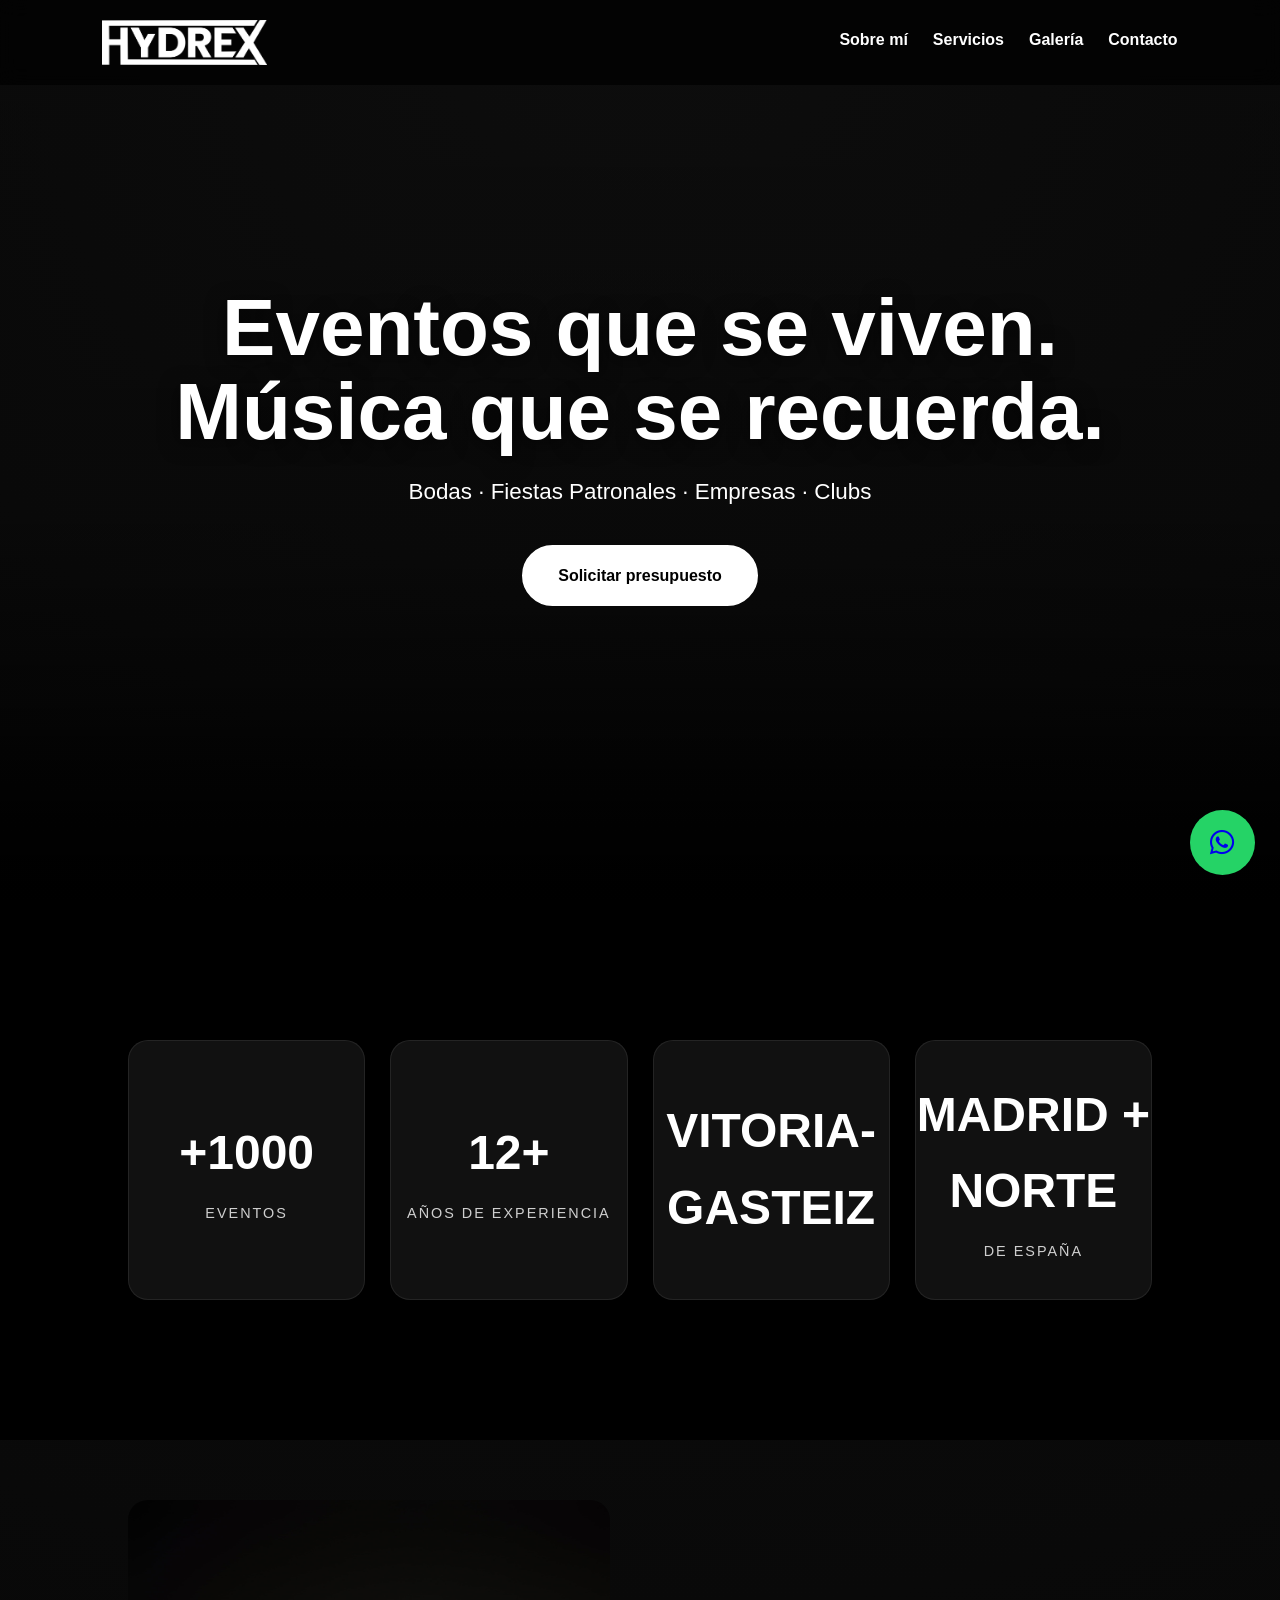
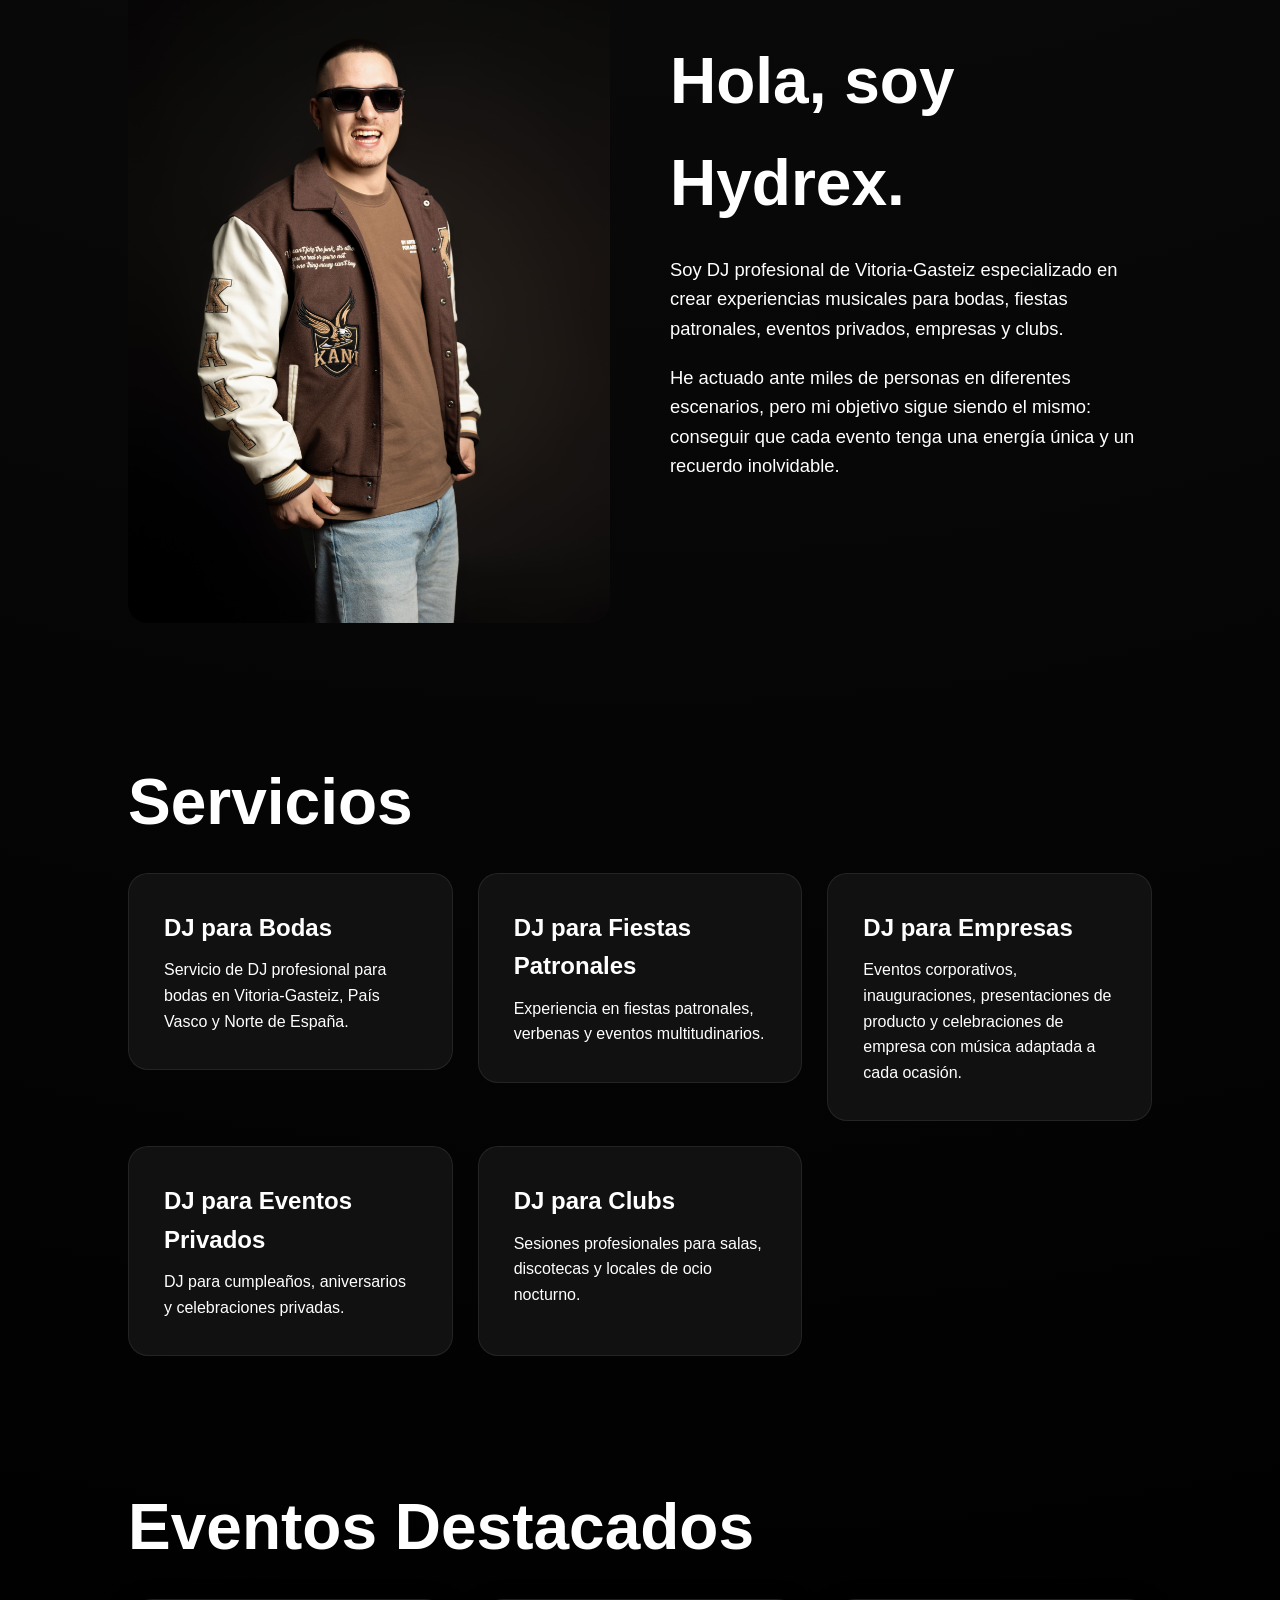
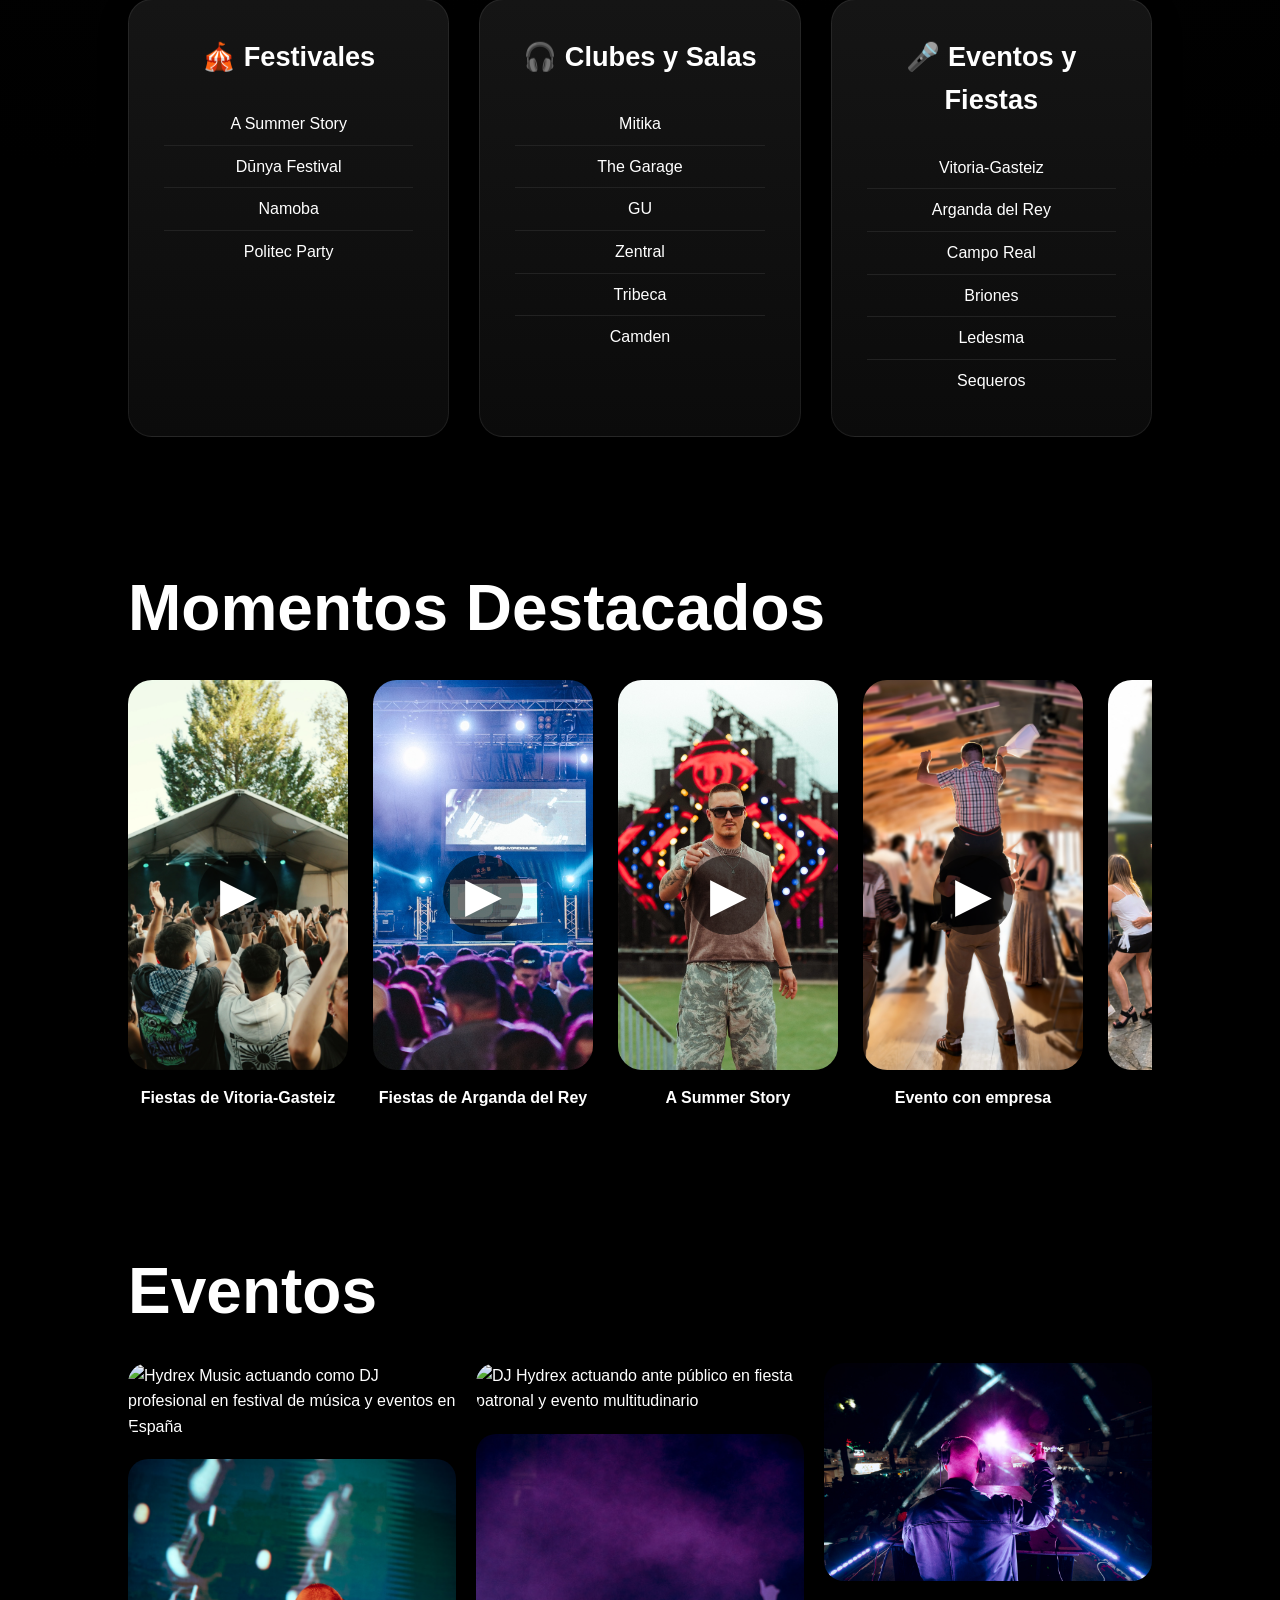
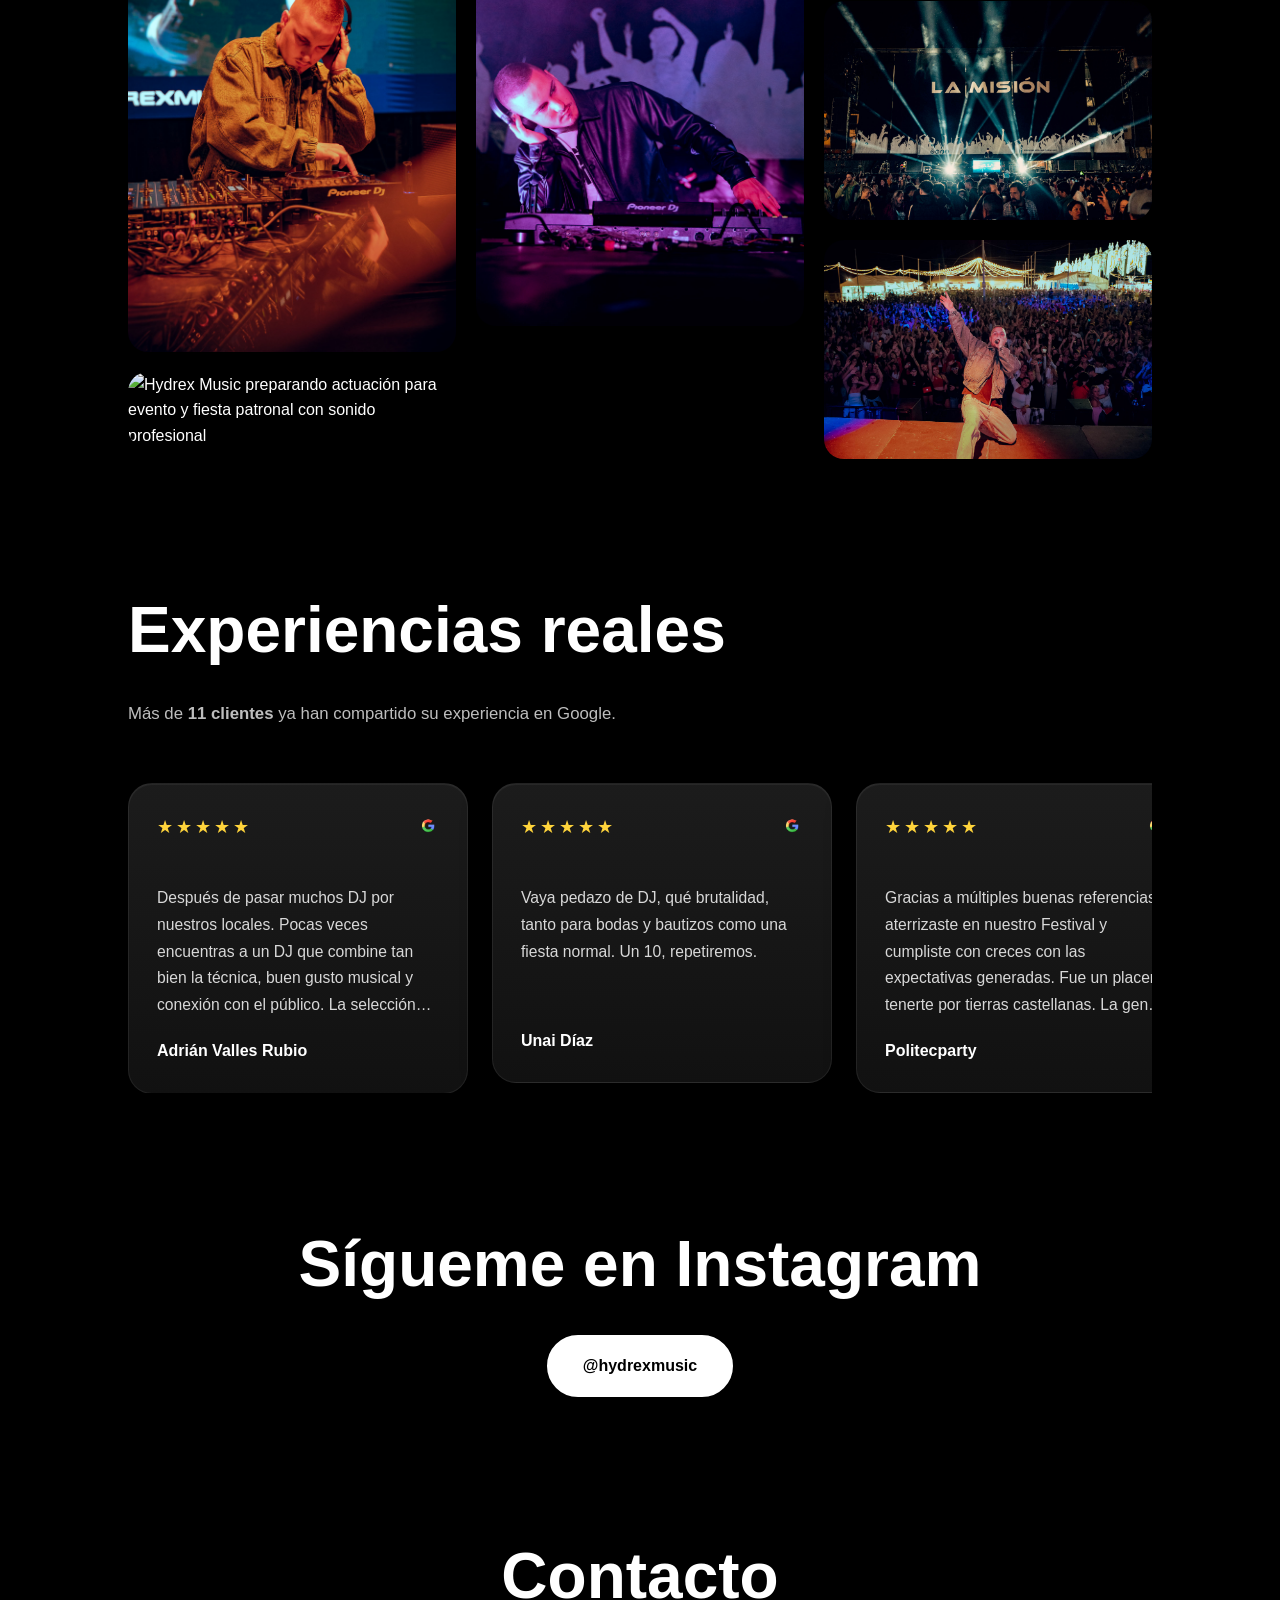
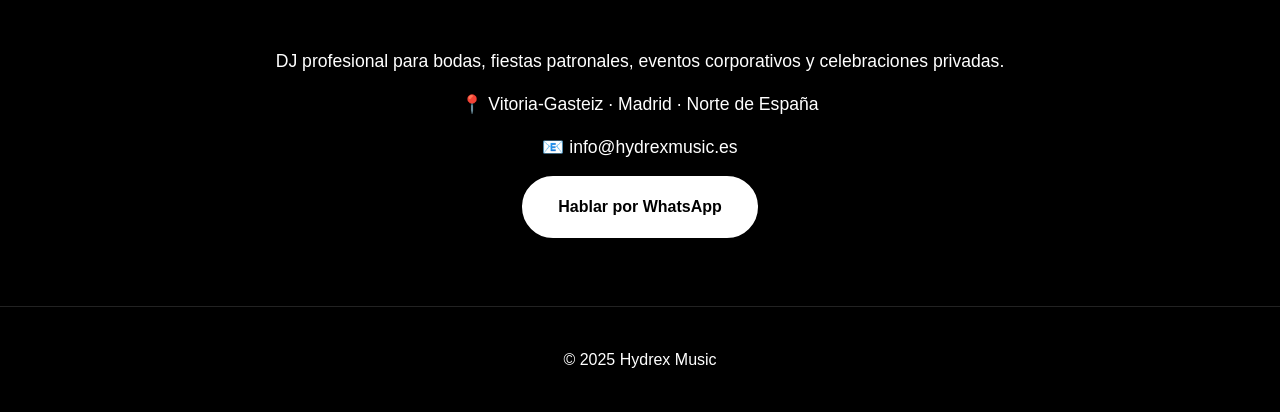
==== commit 99b1e5bc: "Update index.html" ====
--- a/index.html
+++ b/index.html
@@ -922,6 +922,22 @@
     observer.observe(section);
 
 });
+
+/* =========================
+   DUPLICAR RESEÑAS SOLO EN ESCRITORIO
+========================= */
+
+if (window.innerWidth > 1024) {
+
+    const track = document.querySelector(".reviews-track");
+
+    if (track) {
+
+        track.innerHTML += track.innerHTML;
+
+    }
+
+}
     
 </script>
 </body>
--- a/styles.css
+++ b/styles.css
@@ -12,7 +12,7 @@
 font-family:-apple-system,BlinkMacSystemFont,"Segoe UI",sans-serif;
 line-height:1.6;
 }
-
+ 
 .navbar{
 position:fixed;
 top:0;
@@ -1076,7 +1076,7 @@
 
     width:100%;
 
-    overflow:visible;
+    overflow:hidden;
 
     position:relative;
 
@@ -1086,7 +1086,9 @@
 
     display:flex;
 
-    gap:28px;
+    gap:24px;
+
+    align-items:stretch;
 
     width:max-content;
 
@@ -1108,7 +1110,7 @@
 
     width:340px;
 
-    min-height:220px;
+    min-height:300px;
 
     flex-shrink:0;
 
@@ -1223,7 +1225,7 @@
 
 .review-author{
 
-    margin-top:18px;
+    margin-top:auto;
 
     font-weight:700;
 
@@ -1261,24 +1263,3 @@
 
 }
 
-@keyframes reviewsScroll{
-
-    from{
-
-        transform:translateX(0);
-
-    }
-
-    to{
-
-        transform:translateX(-50%);
-
-    }
-
-}
-
-.reviews-carousel:hover .reviews-track{
-
-    animation-play-state:paused;
-
-}
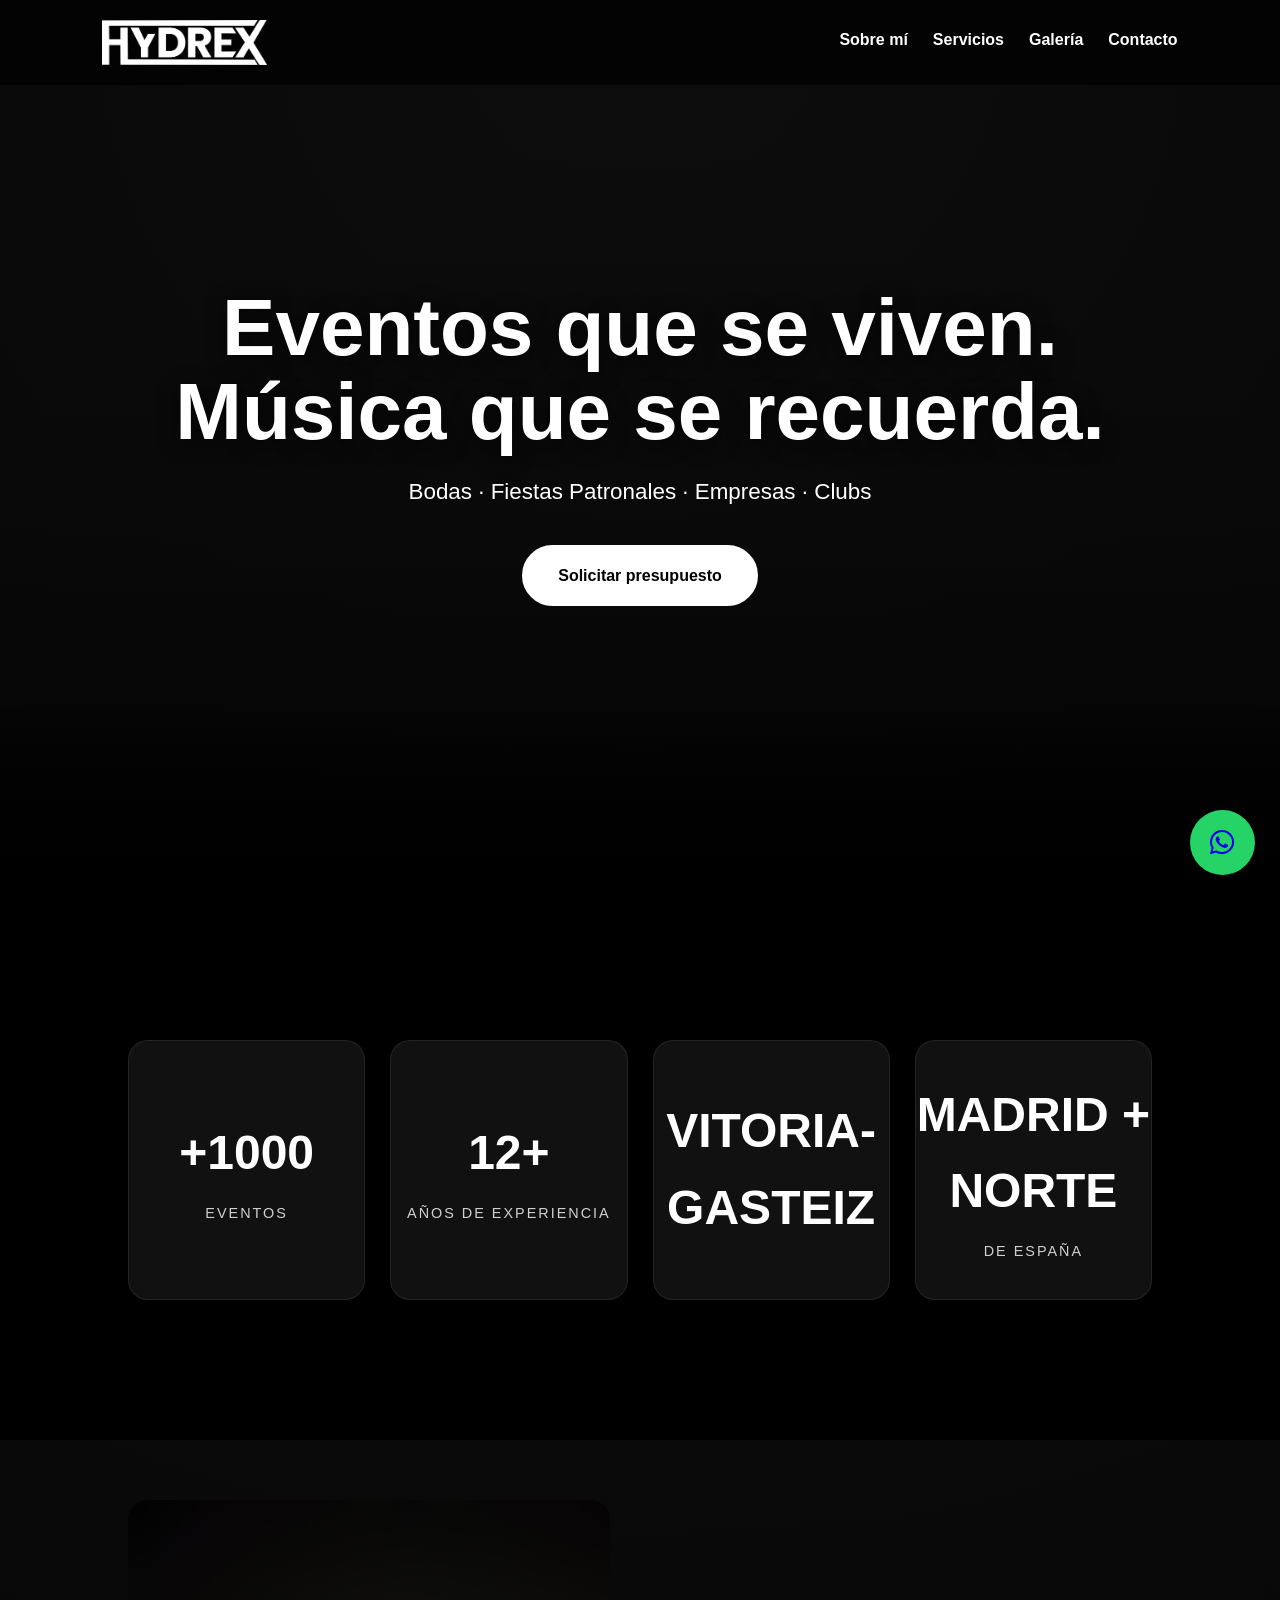
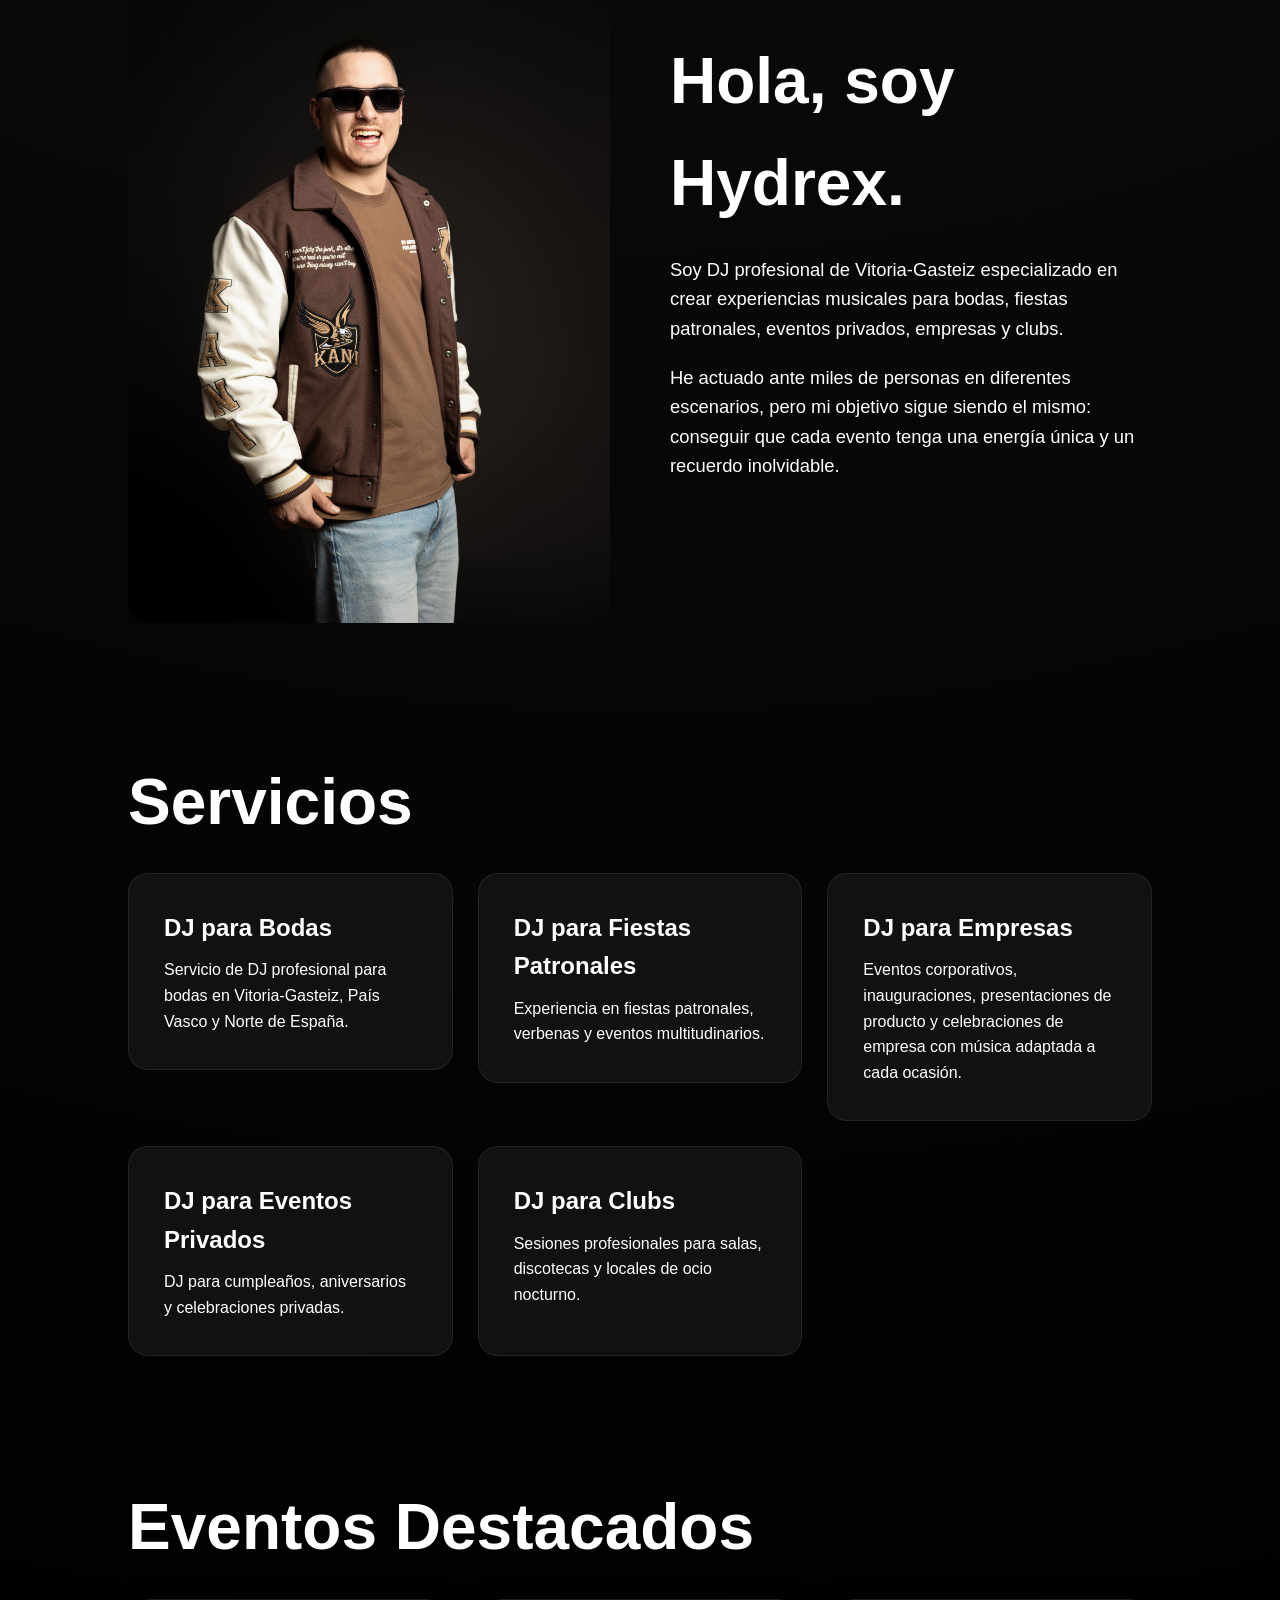
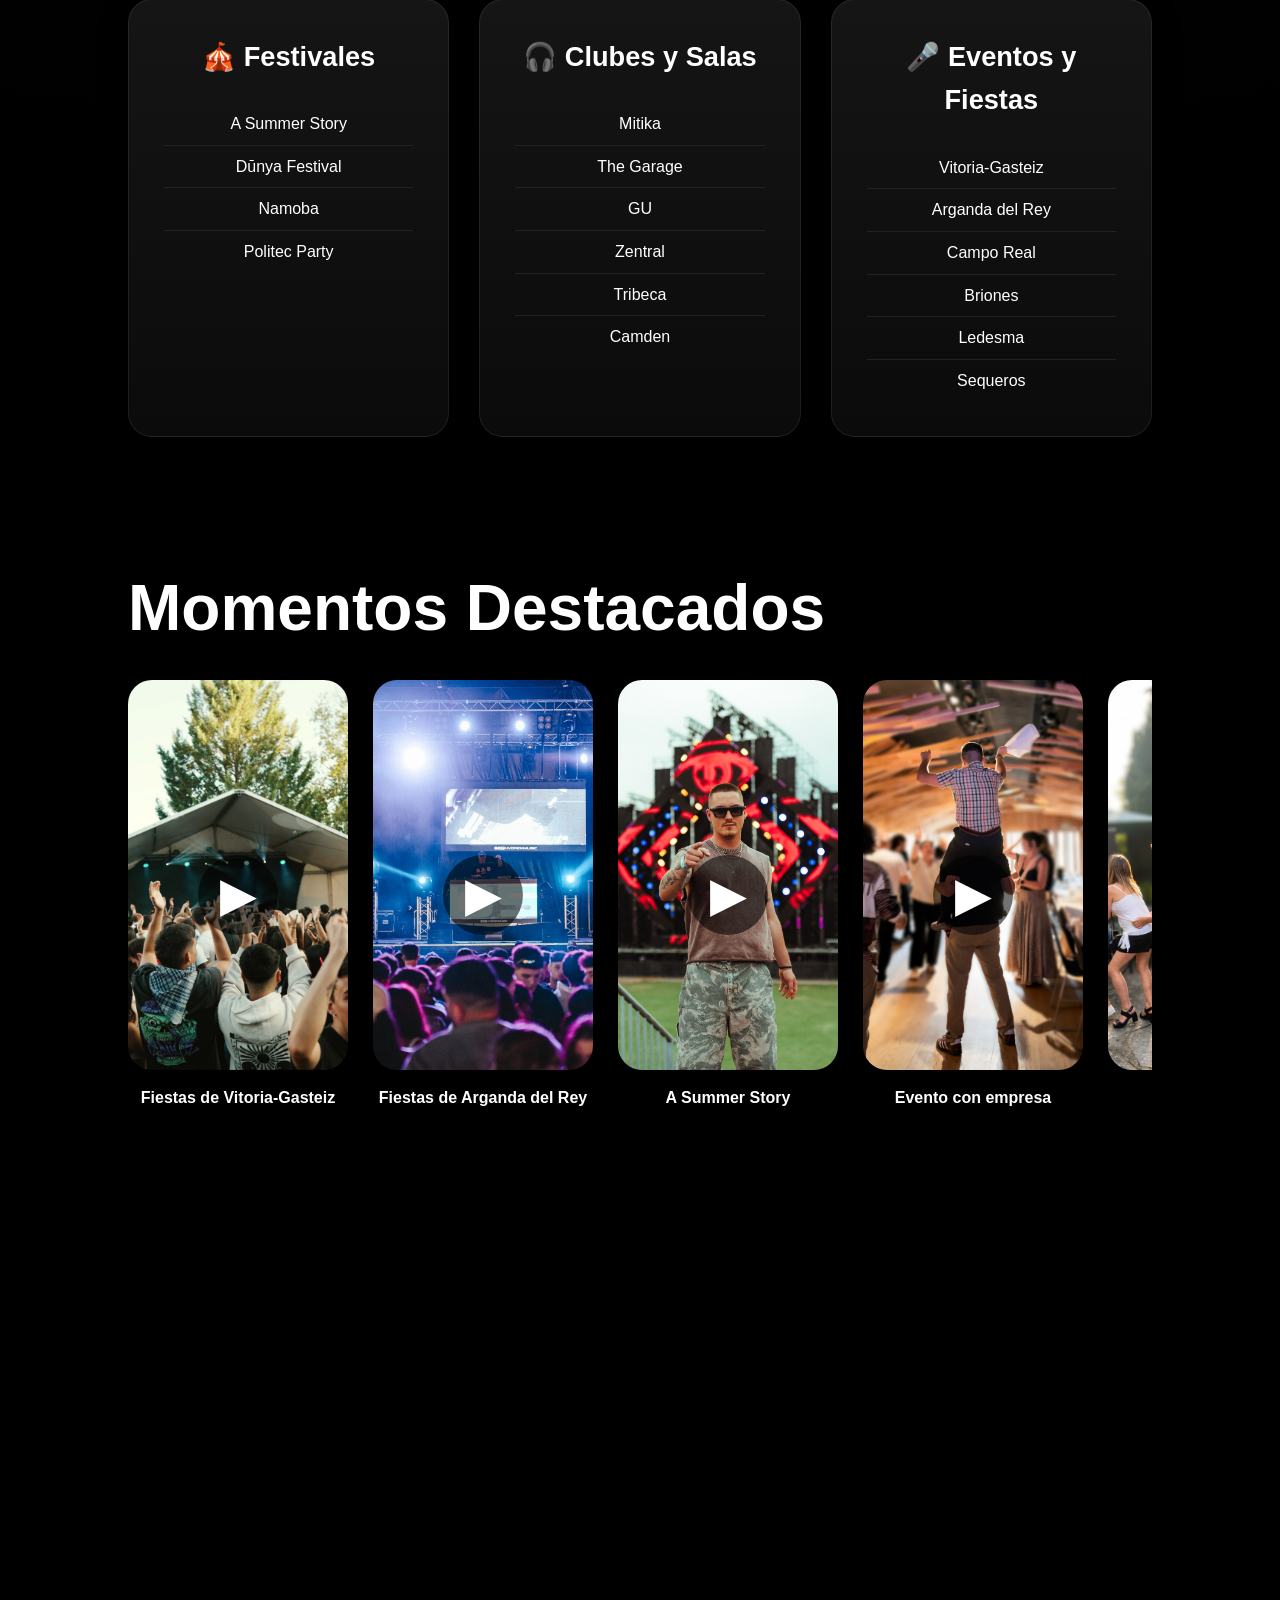
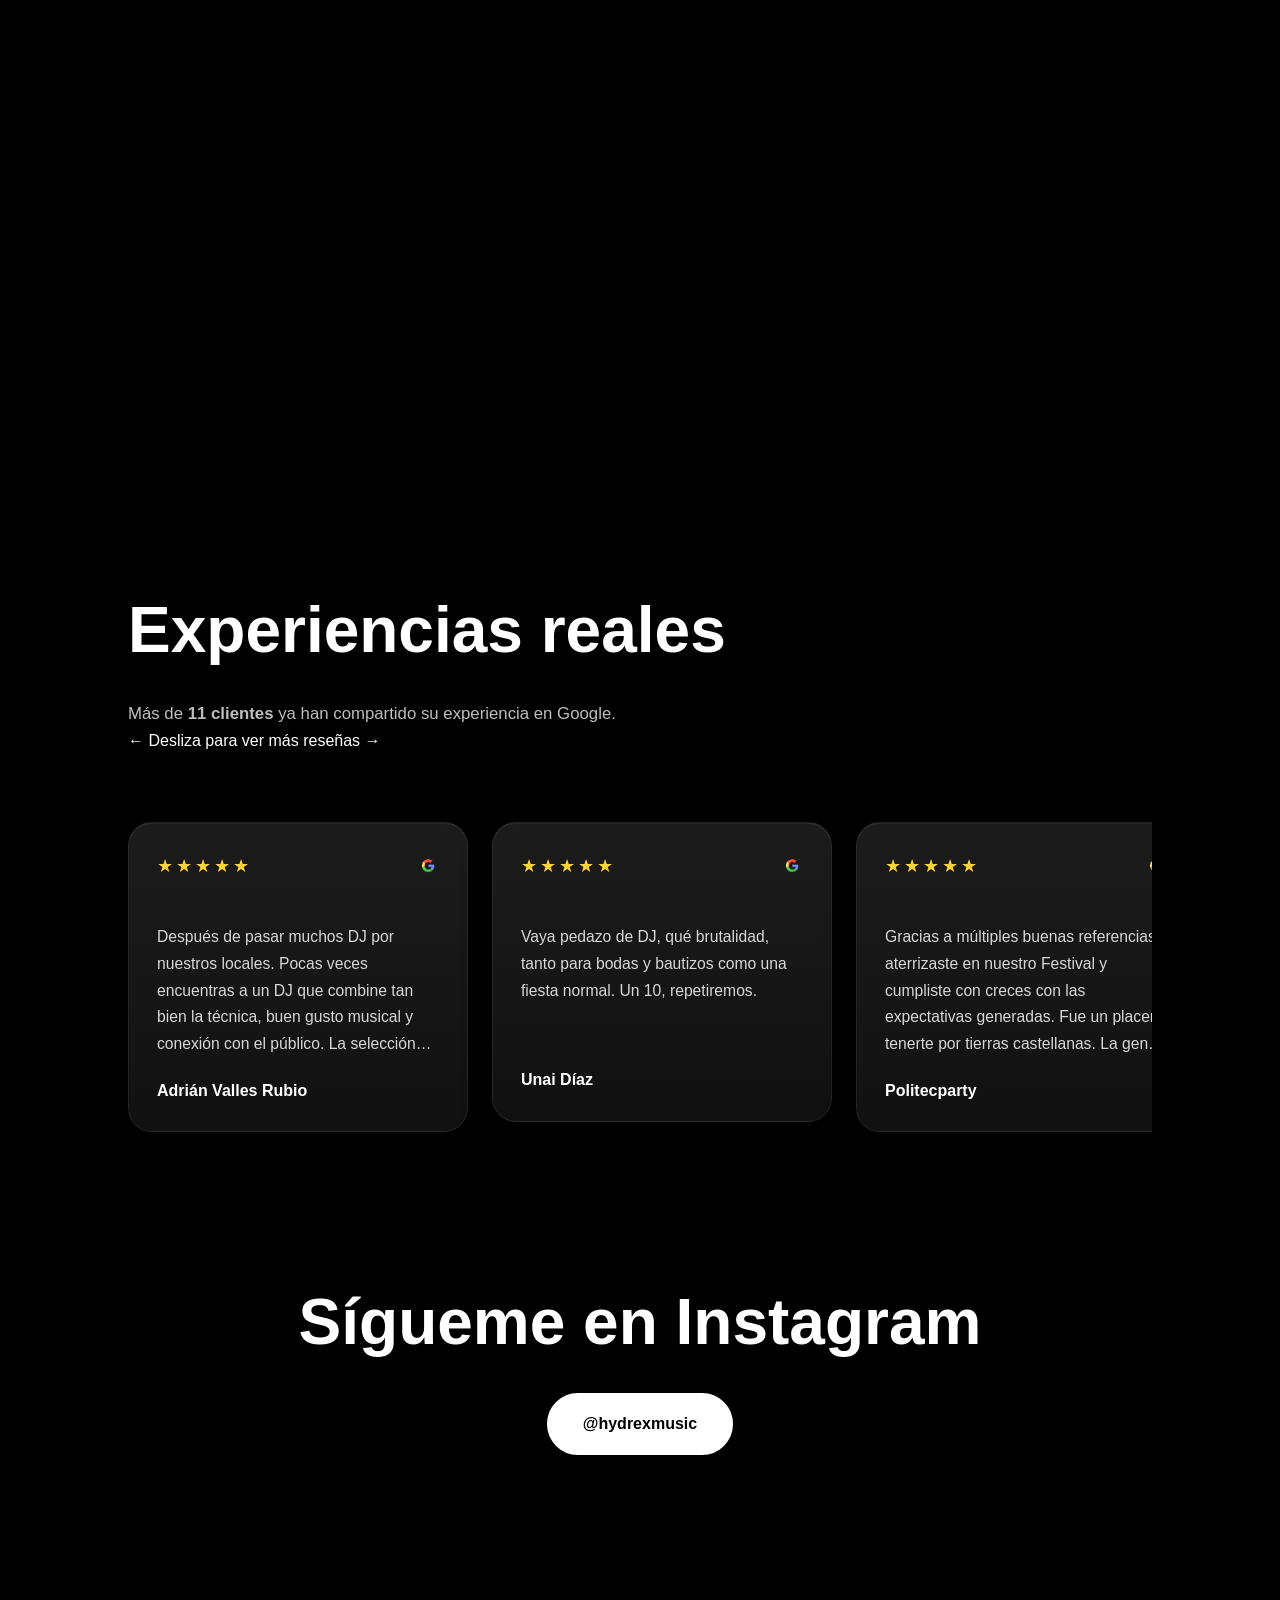
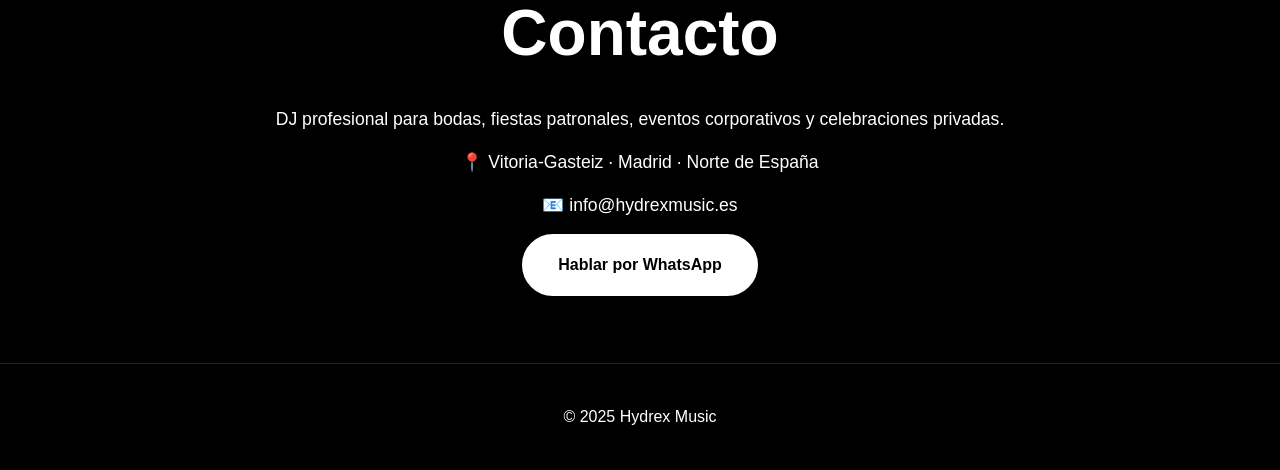
==== commit 4b947d09: "Add hint for sliding to see more reviews" ====
--- a/index.html
+++ b/index.html
@@ -323,7 +323,10 @@
         <p class="reviews-subtitle">
         Más de <strong>11 clientes</strong> ya han compartido su experiencia en Google.
         </p>
-
+        <div class="reviews-hint">
+        ← Desliza para ver más reseñas →
+        </div>
+        
     </div>
 
     <div class="reviews-carousel">
--- a/styles.css
+++ b/styles.css
@@ -1080,6 +1080,8 @@
 
     position:relative;
 
+    padding:14px 0 18px;
+
 }
 
 .reviews-track{
@@ -1091,6 +1093,10 @@
     align-items:stretch;
 
     width:max-content;
+
+    animation:reviewsScroll 90s linear infinite;
+
+    will-change:transform;
 
 }
 
@@ -1263,3 +1269,66 @@
 
 }
 
+/* =========================
+   CARRUSEL REVIEWS
+========================= */
+
+@keyframes reviewsScroll{
+
+    from{
+
+        transform:translateX(0);
+
+    }
+
+    to{
+
+        transform:translateX(-50%);
+
+    }
+
+}
+
+.reviews-carousel:hover .reviews-track{
+
+    animation-play-state:paused;
+
+}
+
+/* =========================
+   MÓVIL
+========================= */
+
+@media (max-width:1023px){
+
+    .reviews-track{
+
+        animation:none;
+
+        width:auto;
+
+    }
+
+    .reviews-carousel{
+
+        overflow-x:auto;
+
+        scroll-snap-type:x mandatory;
+
+        -webkit-overflow-scrolling:touch;
+
+    }
+
+    .review-link{
+
+        scroll-snap-align:start;
+
+    }
+
+    .reviews-carousel::-webkit-scrollbar{
+
+        display:none;
+
+    }
+
+}
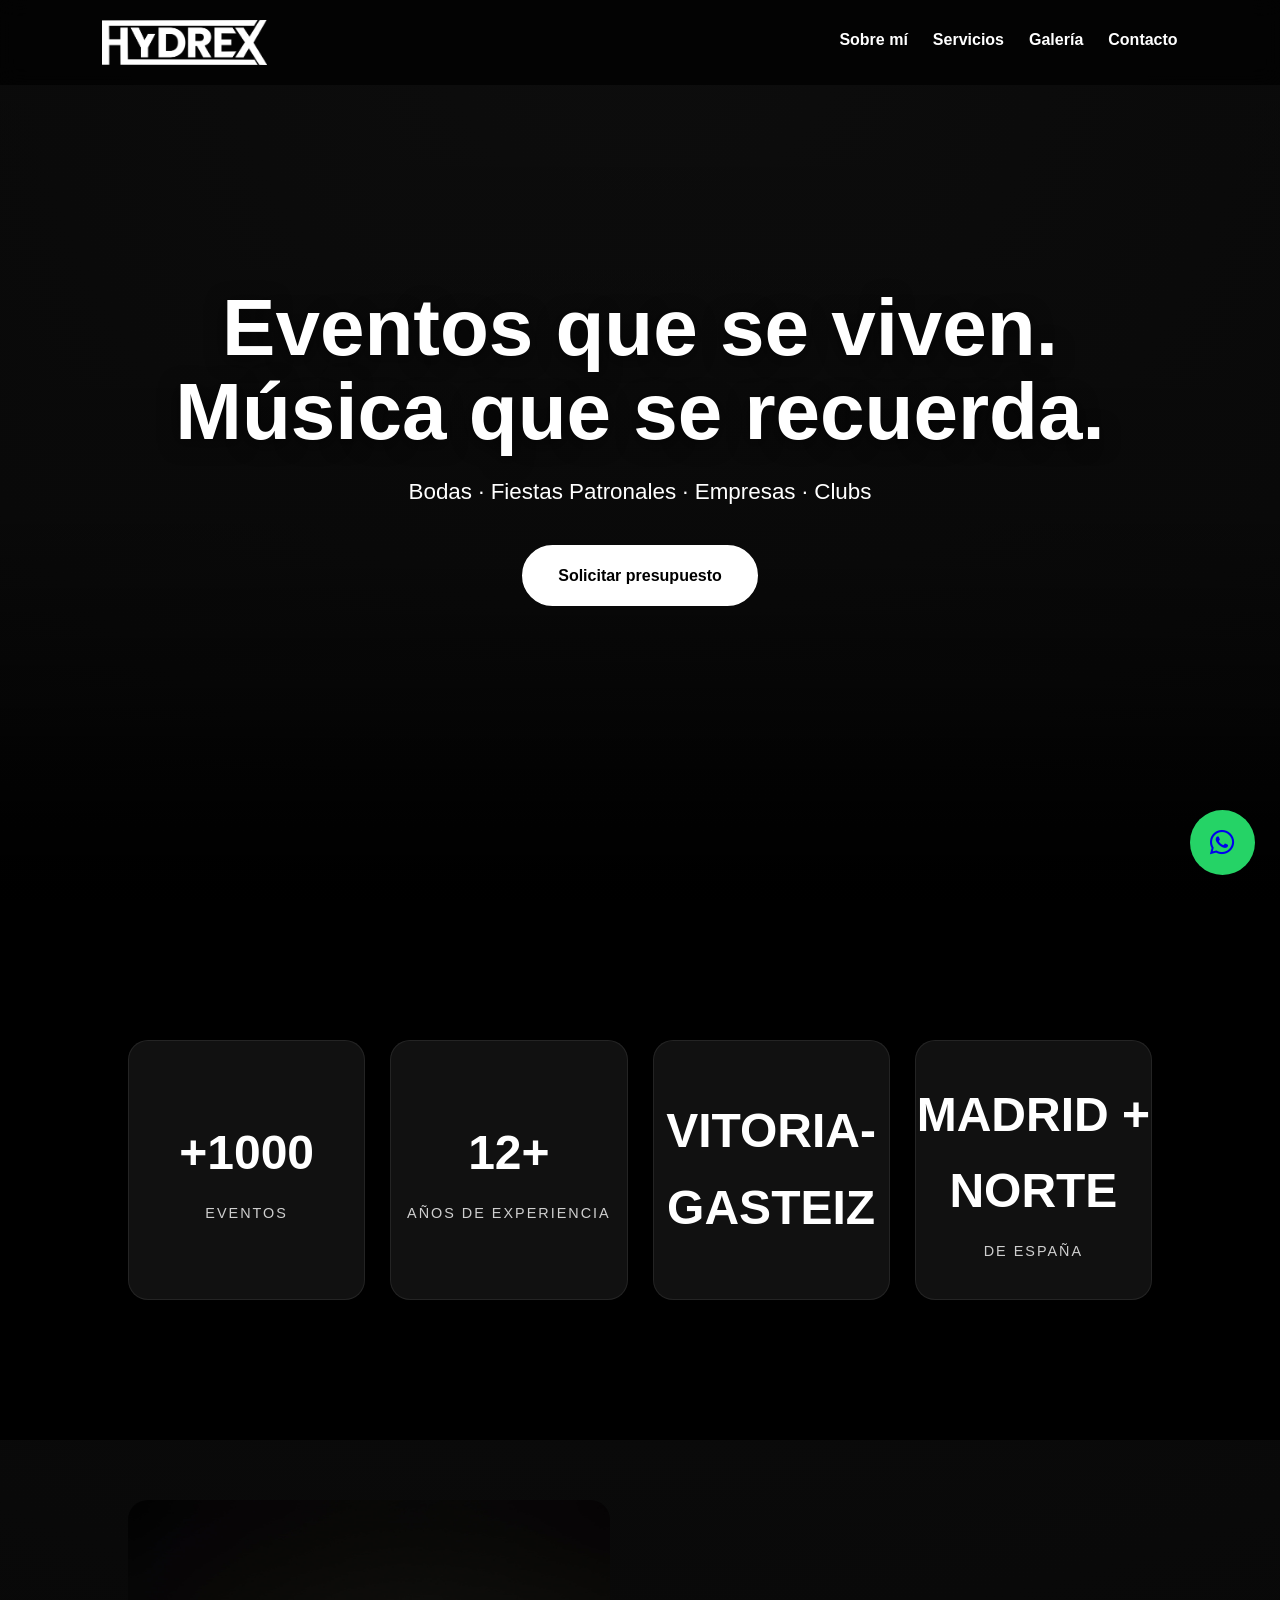
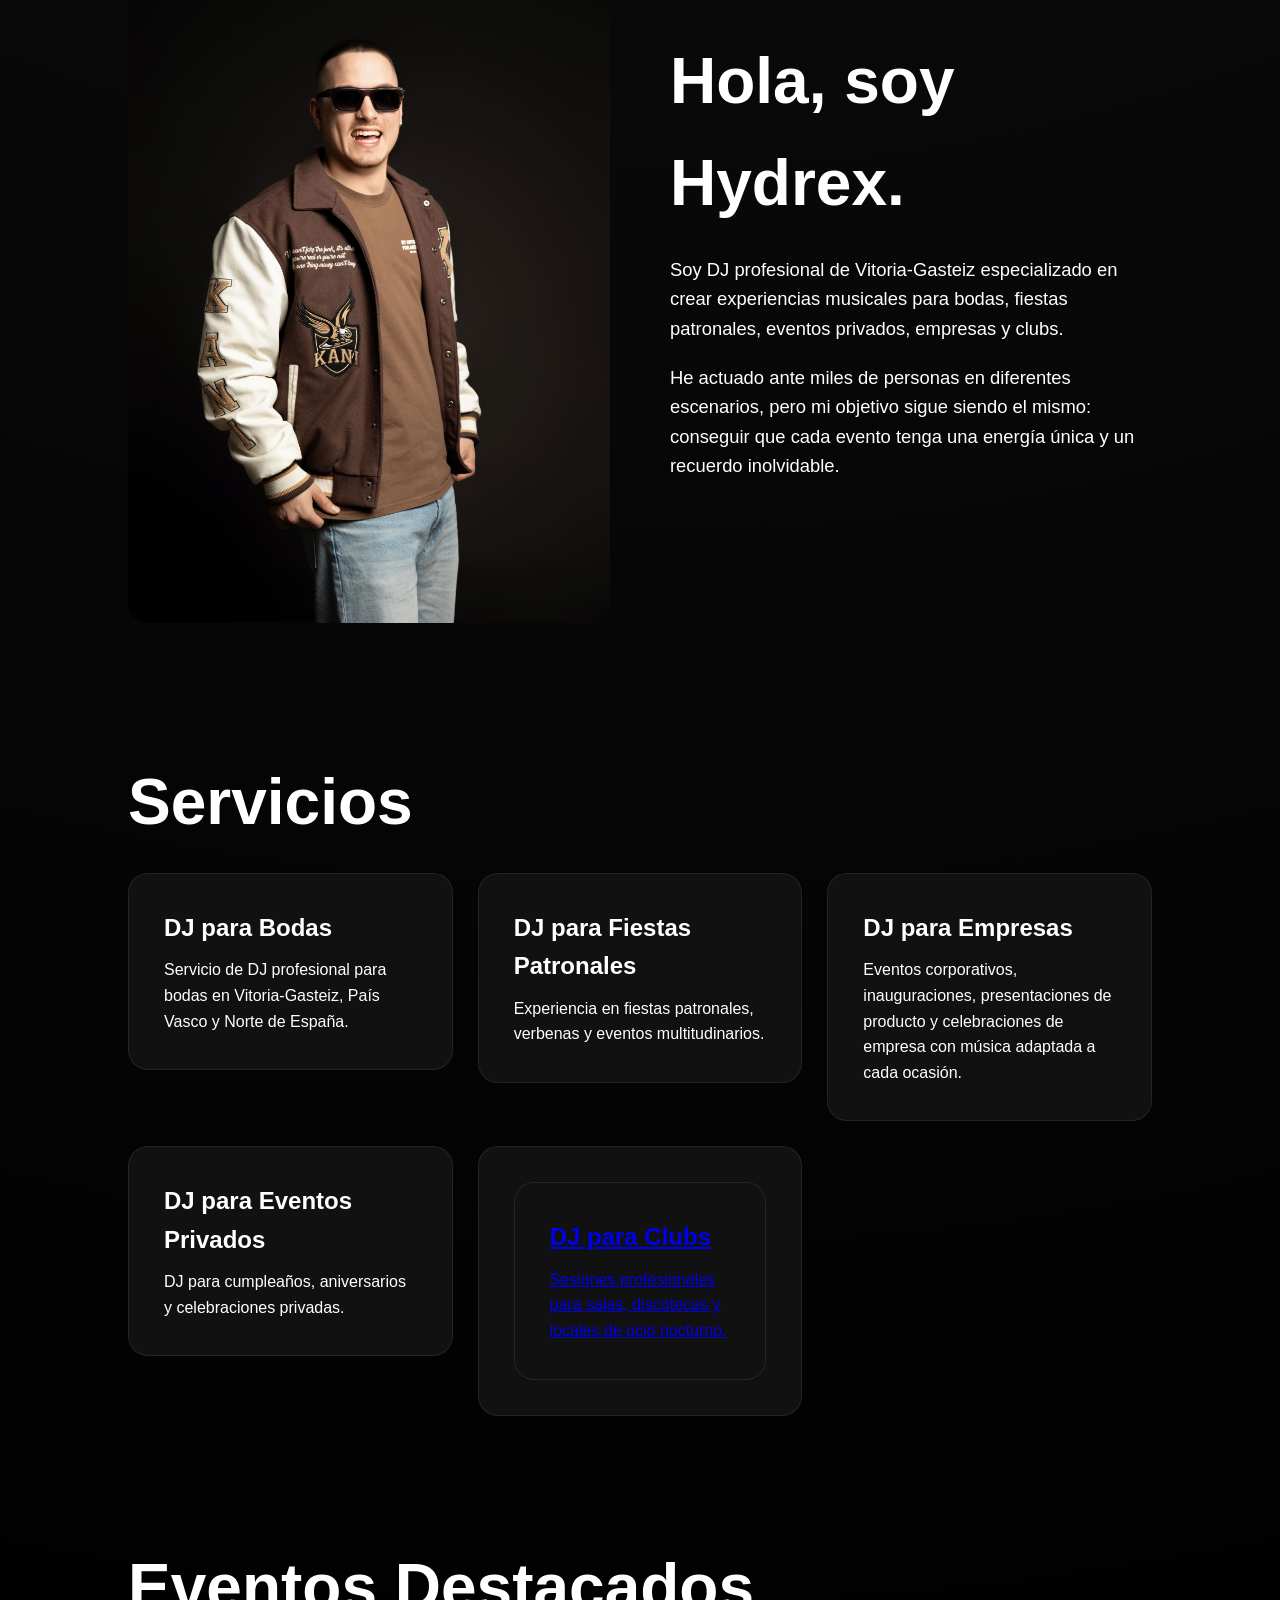
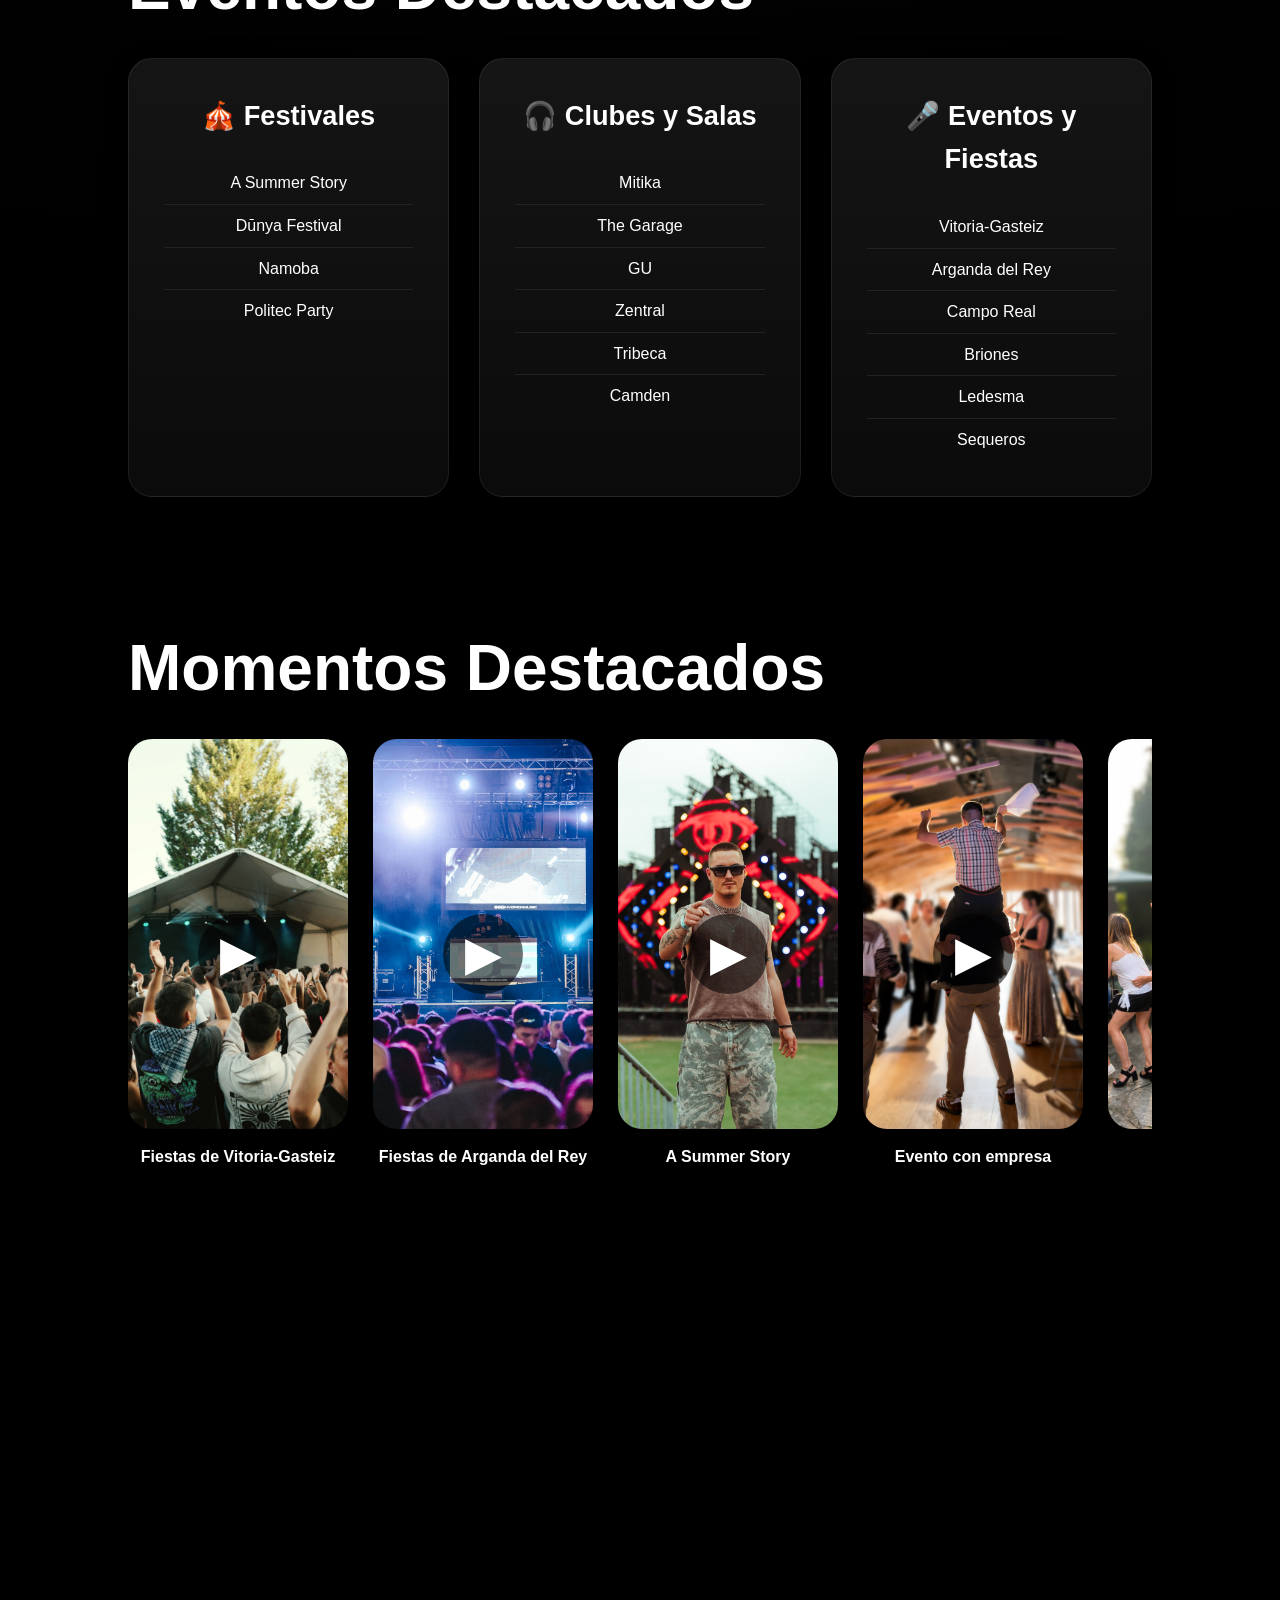
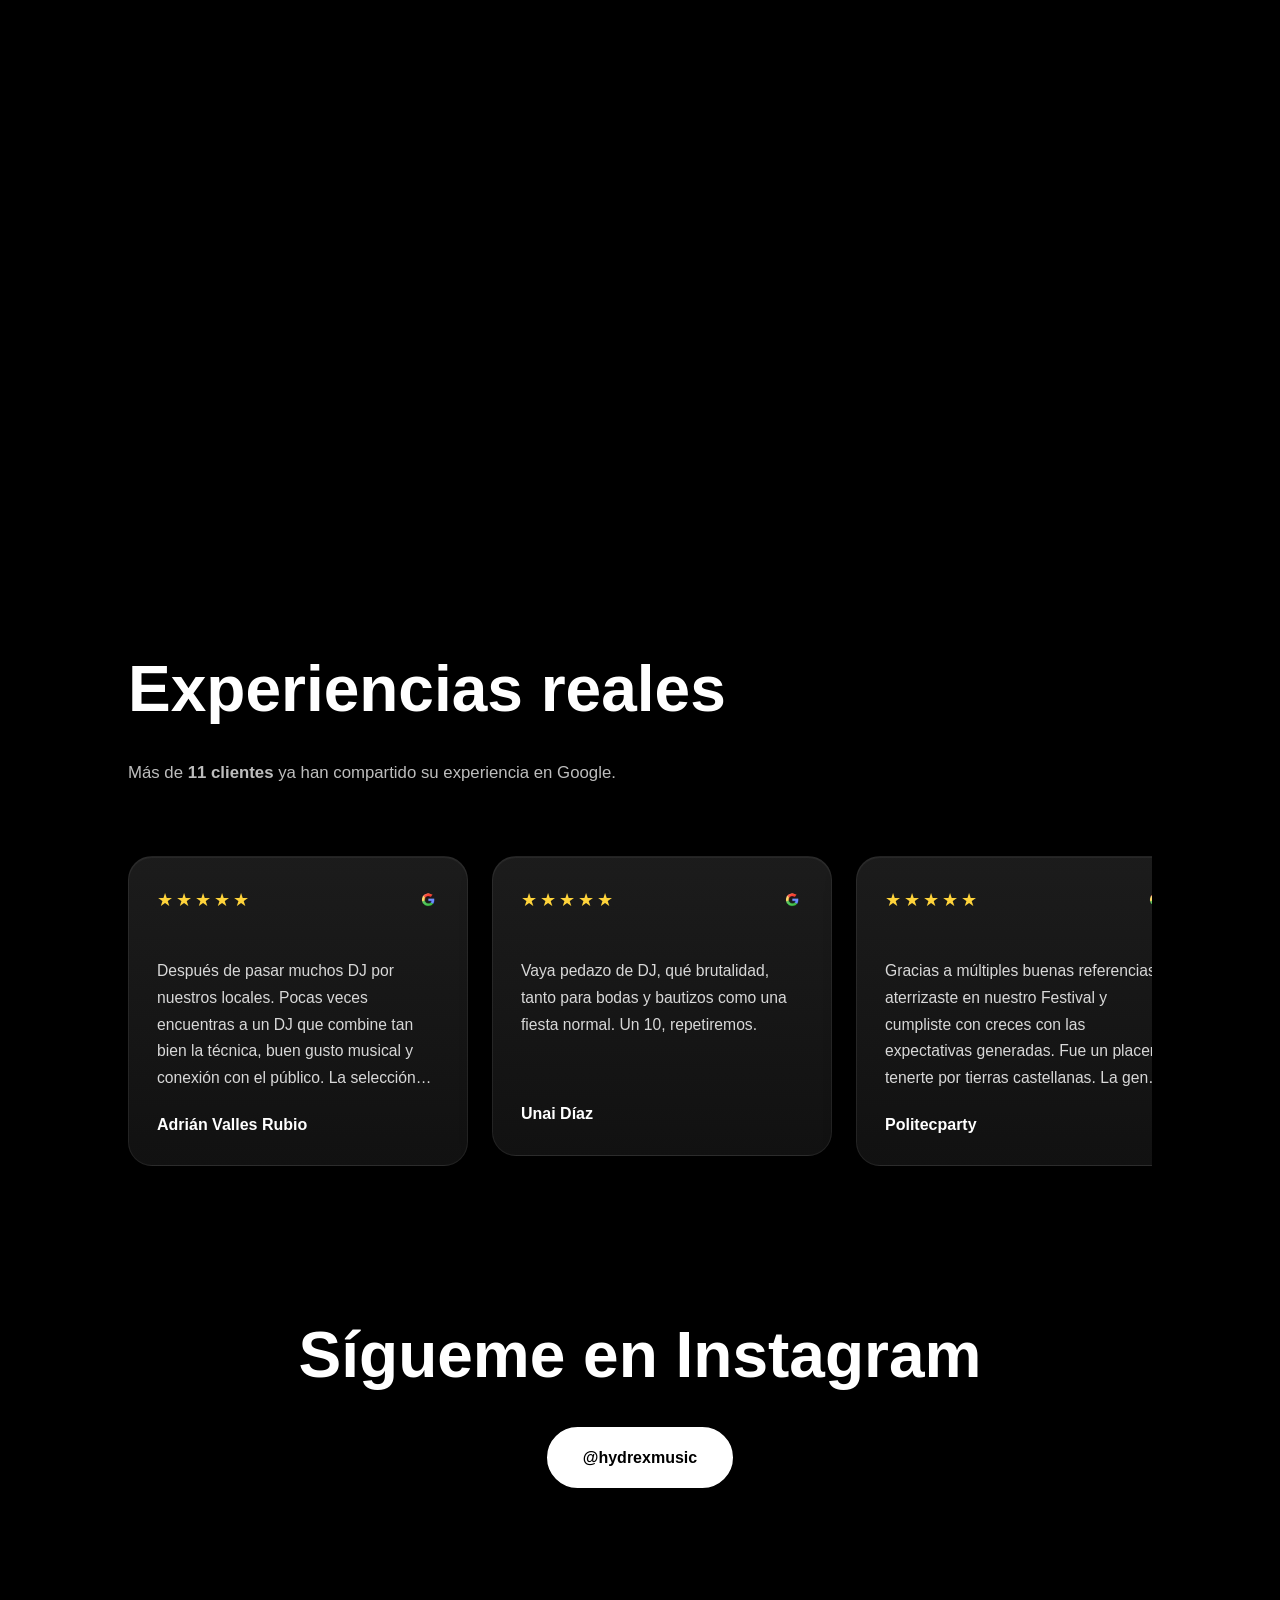
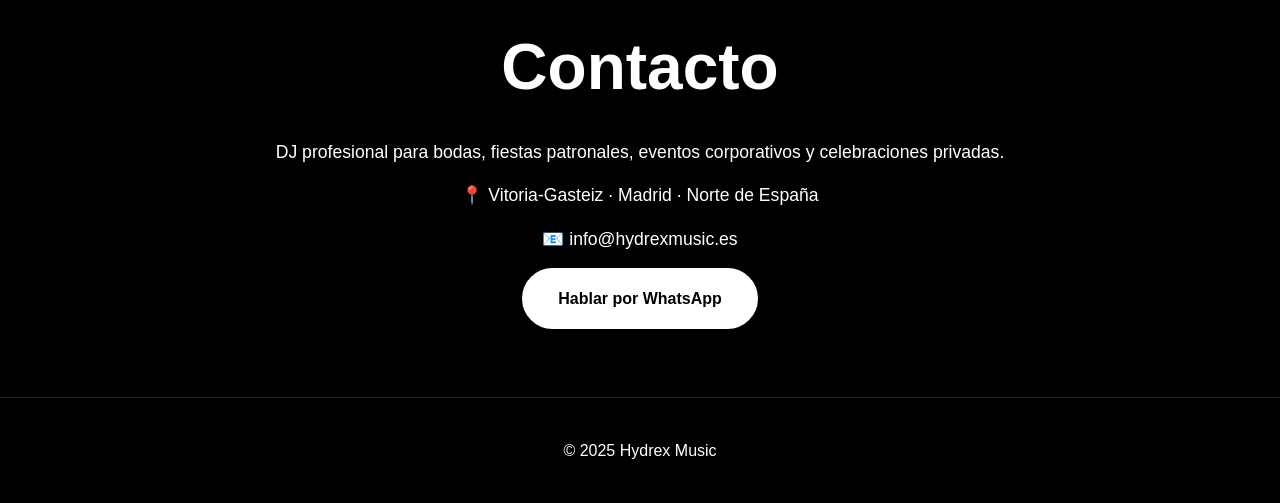
==== commit 96c75ca9: "Update index.html" ====
--- a/index.html
+++ b/index.html
@@ -202,14 +202,15 @@
     </div>
 
 </a>
-
+        <a href="clubs.html" class="service-card">
+            
         <div class="service-card">
             <h3>DJ para Clubs</h3>
 <p>Sesiones profesionales para salas, discotecas y locales de ocio nocturno.</p>
         </div>
-
-    </div>
-
+</a> 
+
+        
 </section>
     
 <section id="eventos" class="fade-section">
--- a/styles.css
+++ b/styles.css
@@ -4,7 +4,7 @@
 box-sizing:border-box;
 scroll-behavior:smooth;
 }
-
+ 
 body{
 background:
 radial-gradient(circle at top,#111 0%,#000 50%);
@@ -1074,13 +1074,13 @@
 
 .reviews-carousel{
 
-    width:100%;
-
-    overflow:hidden;
-
-    position:relative;
-
-    padding:14px 0 18px;
+    overflow-x:auto;
+
+    scroll-snap-type:x mandatory;
+
+    -webkit-overflow-scrolling:touch;
+
+    padding:14px 24px 18px;
 
 }
 
@@ -1299,8 +1299,36 @@
    MÓVIL
 ========================= */
 
+.reviews-hint{
+
+    display:none;
+
+    font-size:.9rem;
+
+    color:#888;
+
+    margin:12px 0 18px;
+
+    text-align:center;
+
+    letter-spacing:.5px;
+
+}
+
 @media (max-width:1023px){
-
+    
+    .review-card{
+
+    width:300px;
+
+    }
+ 
+    .reviews-hint{
+
+    display:block;
+
+    }
+ 
     .reviews-track{
 
         animation:none;
@@ -1332,3 +1360,291 @@
     }
 
 }
+/*=================================
+    CLUB JOURNEY
+=================================*/
+
+.club-journey{
+
+    padding:110px 10%;
+
+}
+
+.club-title{
+
+    max-width:850px;
+
+    margin:0 auto 90px;
+
+    text-align:center;
+
+}
+
+.club-title p{
+
+    margin-top:20px;
+
+    color:#bdbdbd;
+
+    line-height:1.8;
+
+    font-size:1.08rem;
+
+}
+
+/* línea */
+
+.journey-line{
+
+    display:grid;
+
+    grid-template-columns:repeat(3,1fr);
+
+    gap:40px;
+
+    position:relative;
+
+}
+
+.journey-line::before{
+
+    content:"";
+
+    position:absolute;
+
+    top:58px;
+
+    left:8%;
+
+    right:8%;
+
+    height:2px;
+
+    background:linear-gradient(
+        90deg,
+        rgba(254,95,47,.15),
+        rgba(254,95,47,.8),
+        rgba(254,95,47,.15)
+    );
+
+}
+
+.journey-step{
+
+    position:relative;
+
+    text-align:center;
+
+    padding-top:20px;
+
+}
+
+.club-badge{
+
+    display:inline-block;
+
+    padding:8px 18px;
+
+    border-radius:999px;
+
+    background:rgba(254,95,47,.12);
+
+    border:1px solid rgba(254,95,47,.35);
+
+    color:#FE5F2F;
+
+    font-size:.78rem;
+
+    font-weight:700;
+
+    letter-spacing:2px;
+
+    margin-bottom:28px;
+
+}
+
+.journey-dot{
+
+    width:18px;
+
+    height:18px;
+
+    border-radius:50%;
+
+    background:#FE5F2F;
+
+    margin:0 auto 30px;
+
+    box-shadow:0 0 20px rgba(254,95,47,.45);
+
+    position:relative;
+
+    z-index:2;
+
+}
+
+.journey-step h3{
+
+    font-size:1.65rem;
+
+    margin-bottom:18px;
+
+}
+
+.journey-step p{
+
+    color:#d5d5d5;
+
+    line-height:1.8;
+
+}
+
+@media(max-width:900px){
+
+    .journey-line{
+
+        grid-template-columns:1fr;
+
+        gap:70px;
+
+    }
+
+    .journey-line::before{
+
+        display:none;
+
+    }
+
+}
+
+/*==============================
+        CLUB VALUES
+==============================*/
+
+.club-values{
+
+    padding:110px 10%;
+
+}
+
+.club-values-content{
+
+    display:grid;
+
+    grid-template-columns:1fr 500px;
+
+    gap:70px;
+
+    align-items:center;
+
+}
+
+.club-values-image img{
+
+    width:100%;
+
+    border-radius:24px;
+
+    display:block;
+
+}
+
+.club-values-text h2{
+
+    margin-bottom:30px;
+
+}
+
+.club-values-text p{
+
+    color:#d8d8d8;
+
+    line-height:1.9;
+
+    margin-bottom:22px;
+
+}
+
+.club-features{
+
+    margin-top:45px;
+
+    display:grid;
+
+    gap:18px;
+
+}
+
+.club-feature{
+
+    display:flex;
+
+    align-items:flex-start;
+
+    gap:16px;
+
+}
+
+.club-feature span{
+
+    color:#FE5F2F;
+
+    font-size:1.3rem;
+
+    font-weight:700;
+
+    margin-top:2px;
+
+}
+
+.club-feature p{
+
+    margin:0;
+
+}
+
+@media(max-width:900px){
+
+    .club-values-content{
+
+        grid-template-columns:1fr;
+
+    }
+
+}
+
+/*==============================
+        CLUB CTA
+==============================*/
+
+.club-cta{
+
+    padding:120px 10%;
+
+    text-align:center;
+
+}
+
+.club-cta p{
+
+    max-width:720px;
+
+    margin:25px auto 40px;
+
+    color:#cfcfcf;
+
+    line-height:1.8;
+
+}
+
+.club-buttons{
+
+    display:flex;
+
+    justify-content:center;
+
+    gap:20px;
+
+    flex-wrap:wrap;
+
+}
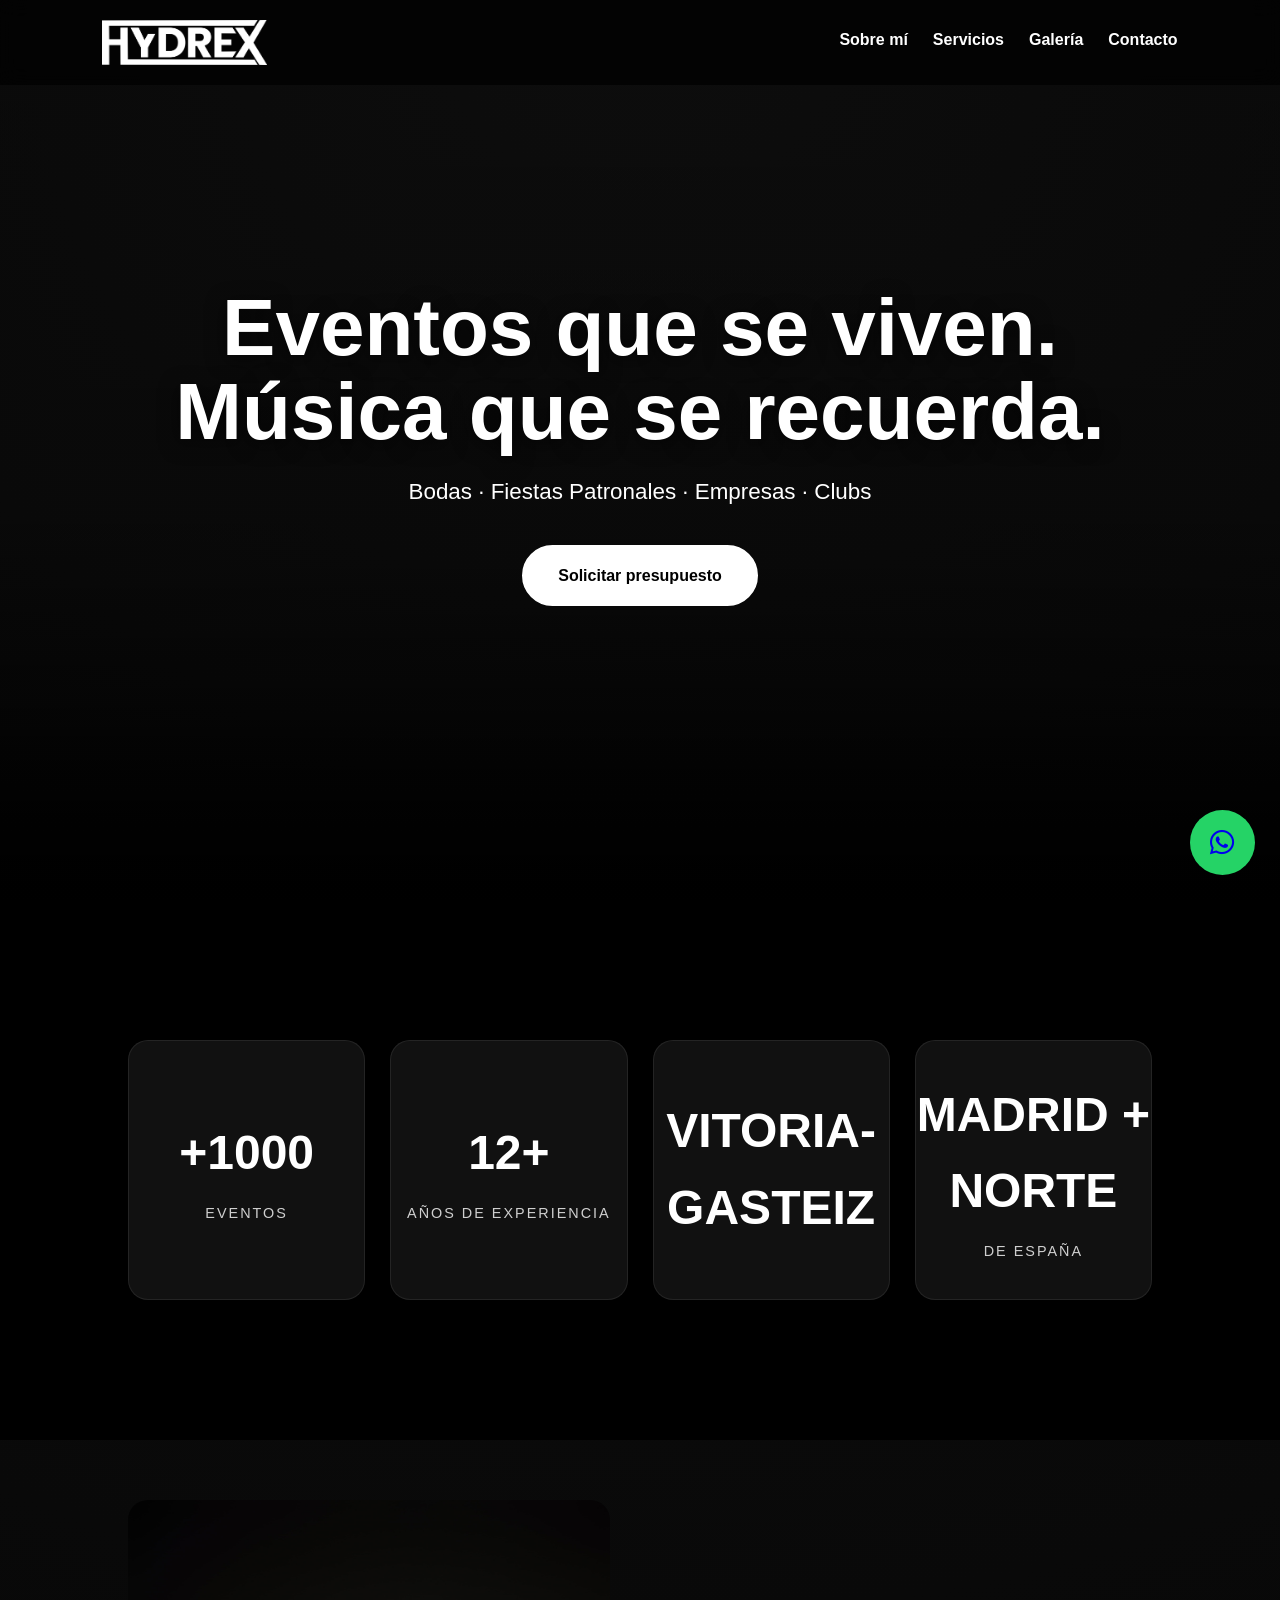
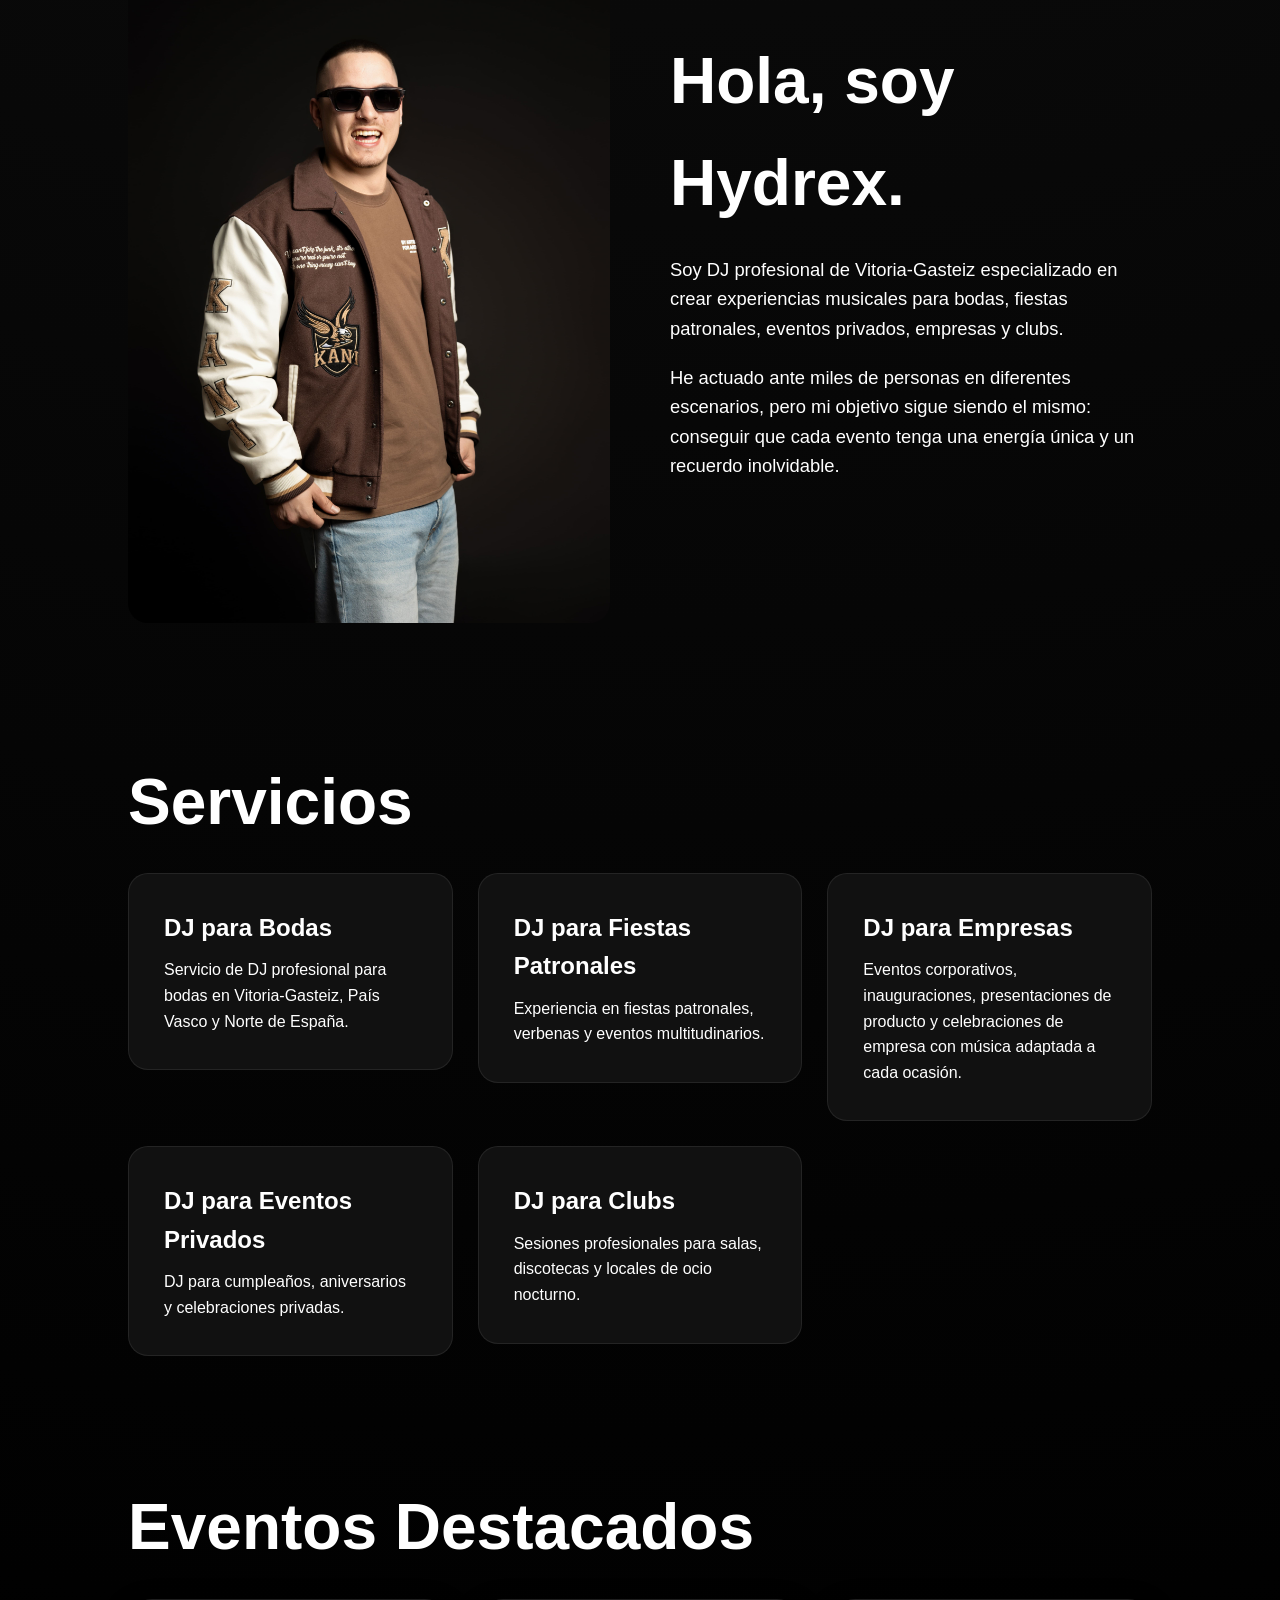
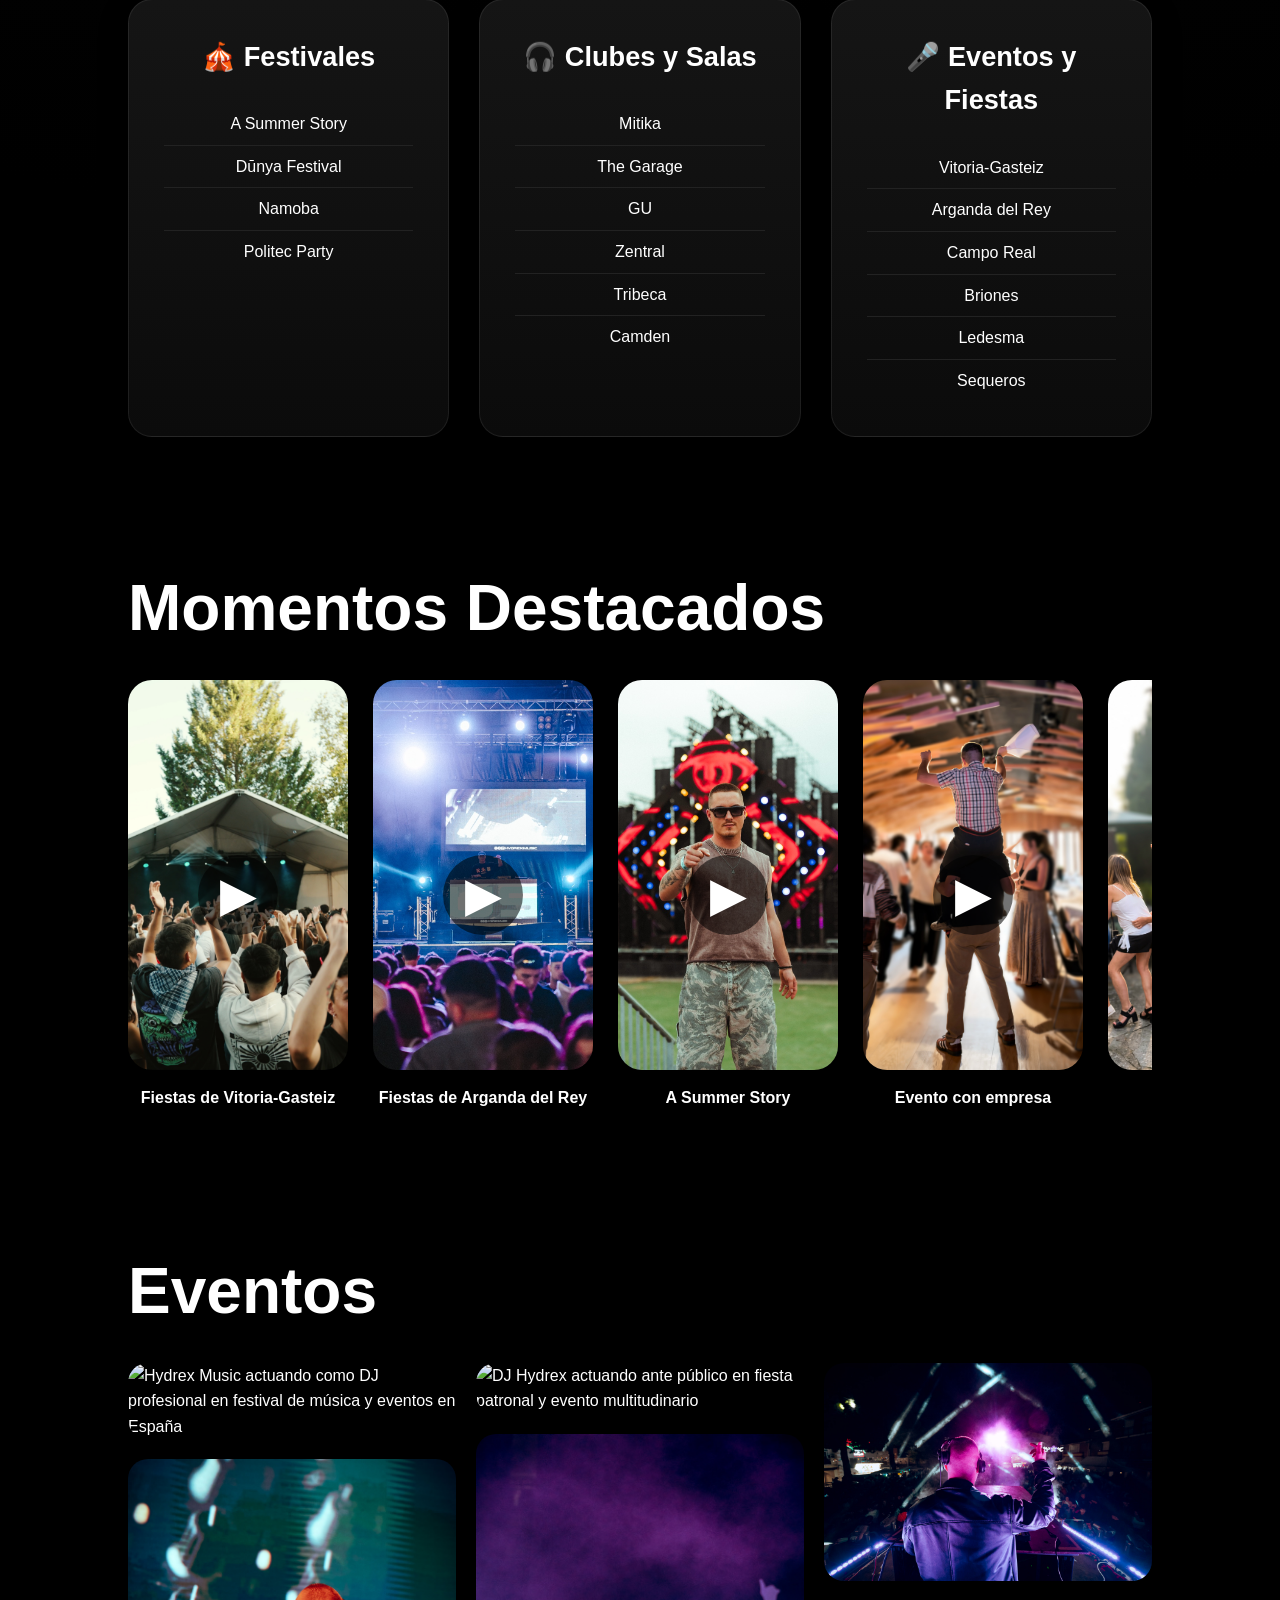
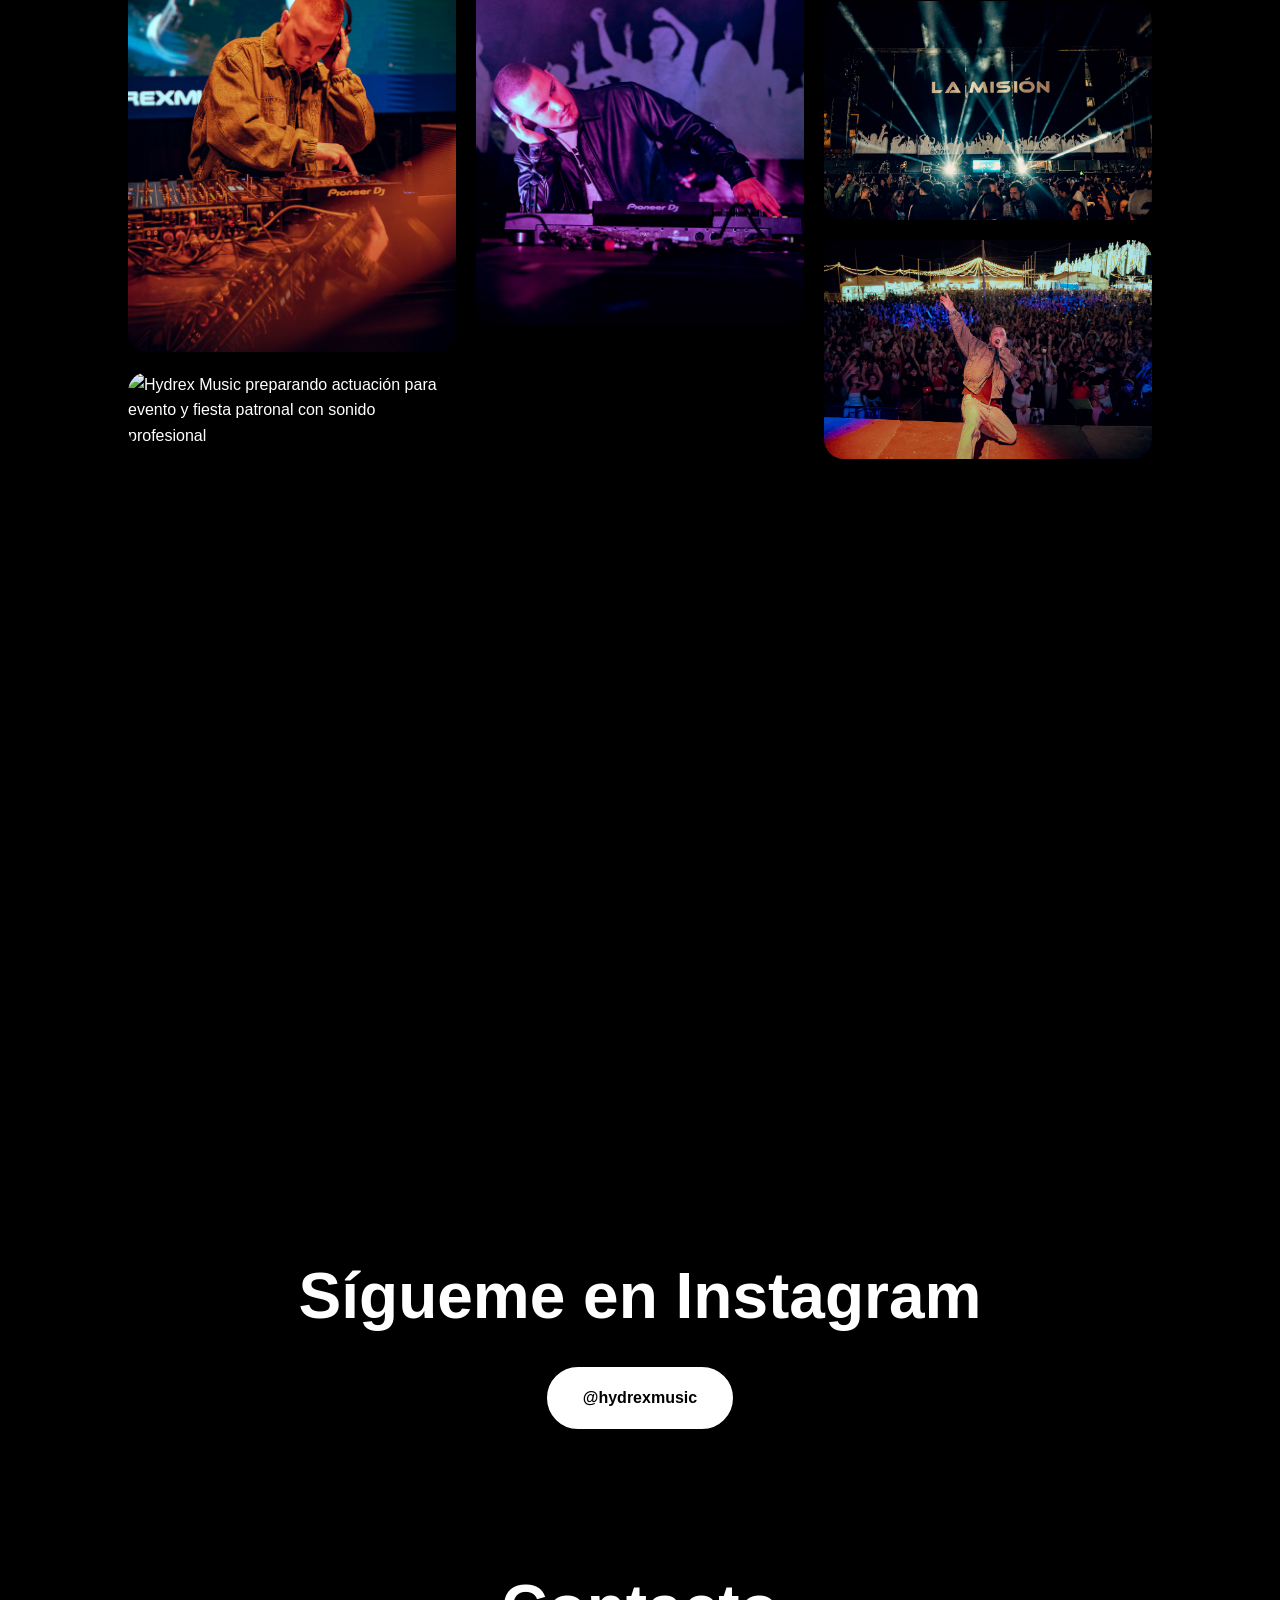
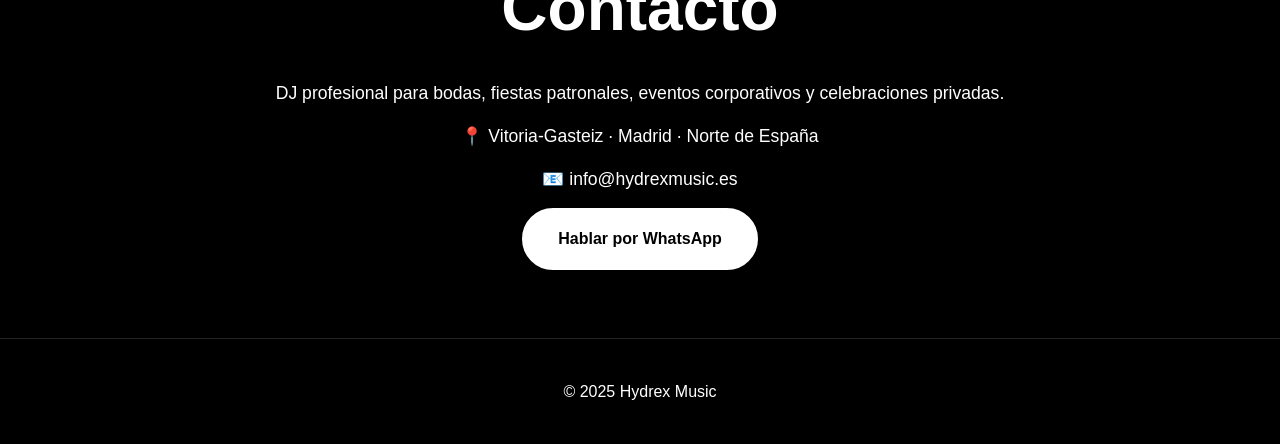
==== commit 06863549: "Update index.html" ====
--- a/index.html
+++ b/index.html
@@ -202,14 +202,19 @@
     </div>
 
 </a>
-        <a href="clubs.html" class="service-card">
-            
-        <div class="service-card">
-            <h3>DJ para Clubs</h3>
-<p>Sesiones profesionales para salas, discotecas y locales de ocio nocturno.</p>
-        </div>
-</a> 
-
+        <a href="clubs.html" class="service-card-link">
+
+    <div class="service-card">
+
+        <h3>DJ para Clubs</h3>
+
+        <p>
+            Sesiones profesionales para salas, discotecas y locales de ocio nocturno.
+        </p>
+
+    </div>
+
+</a>
         
 </section>
     
--- a/styles.css
+++ b/styles.css
@@ -1648,3 +1648,31 @@
     flex-wrap:wrap;
 
 }
+
+.service-card{
+
+    text-decoration:none;
+
+    color:inherit;
+
+}
+
+.service-card{
+    text-decoration:none;
+    color:inherit;
+}
+
+.service-card h3,
+.service-card p{
+    color:inherit;
+    text-decoration:none;
+}
+
+.service-card:visited{
+    color:inherit;
+}
+
+.service-card:hover{
+    color:inherit;
+    text-decoration:none;
+}
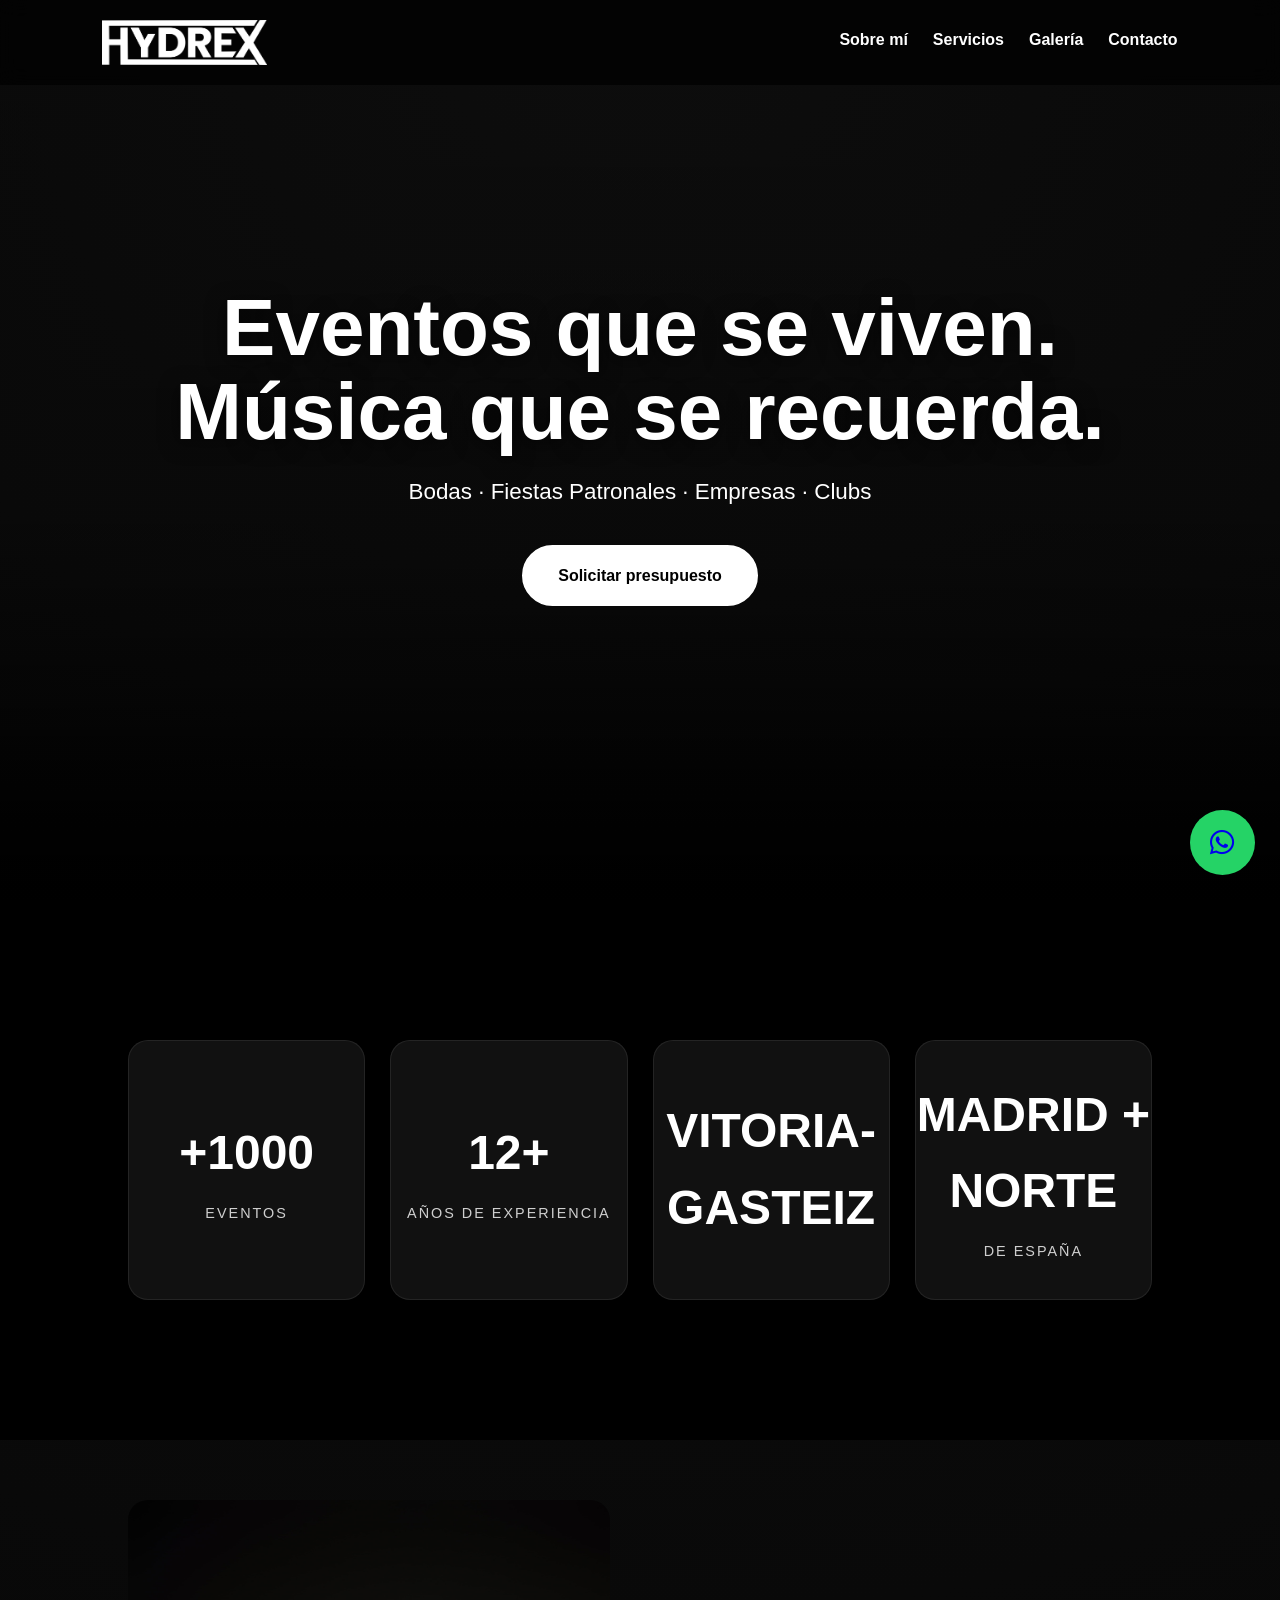
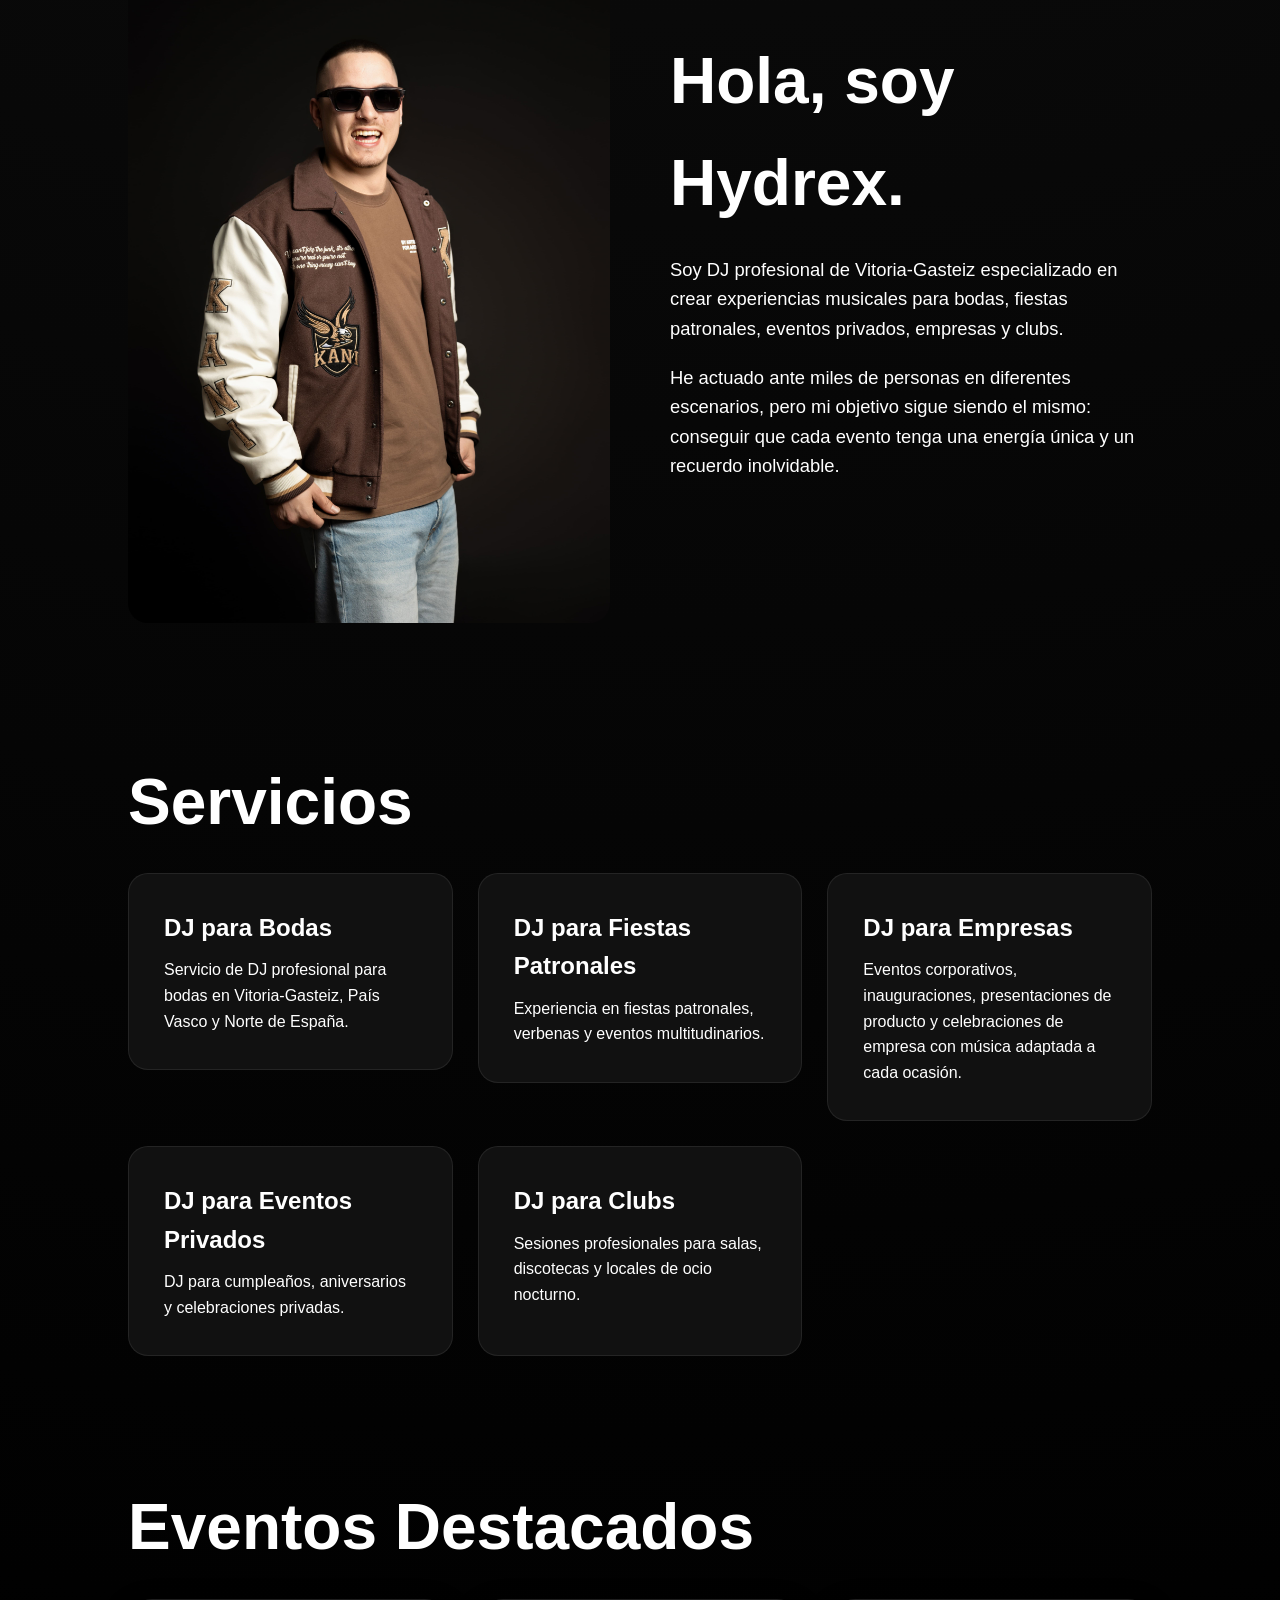
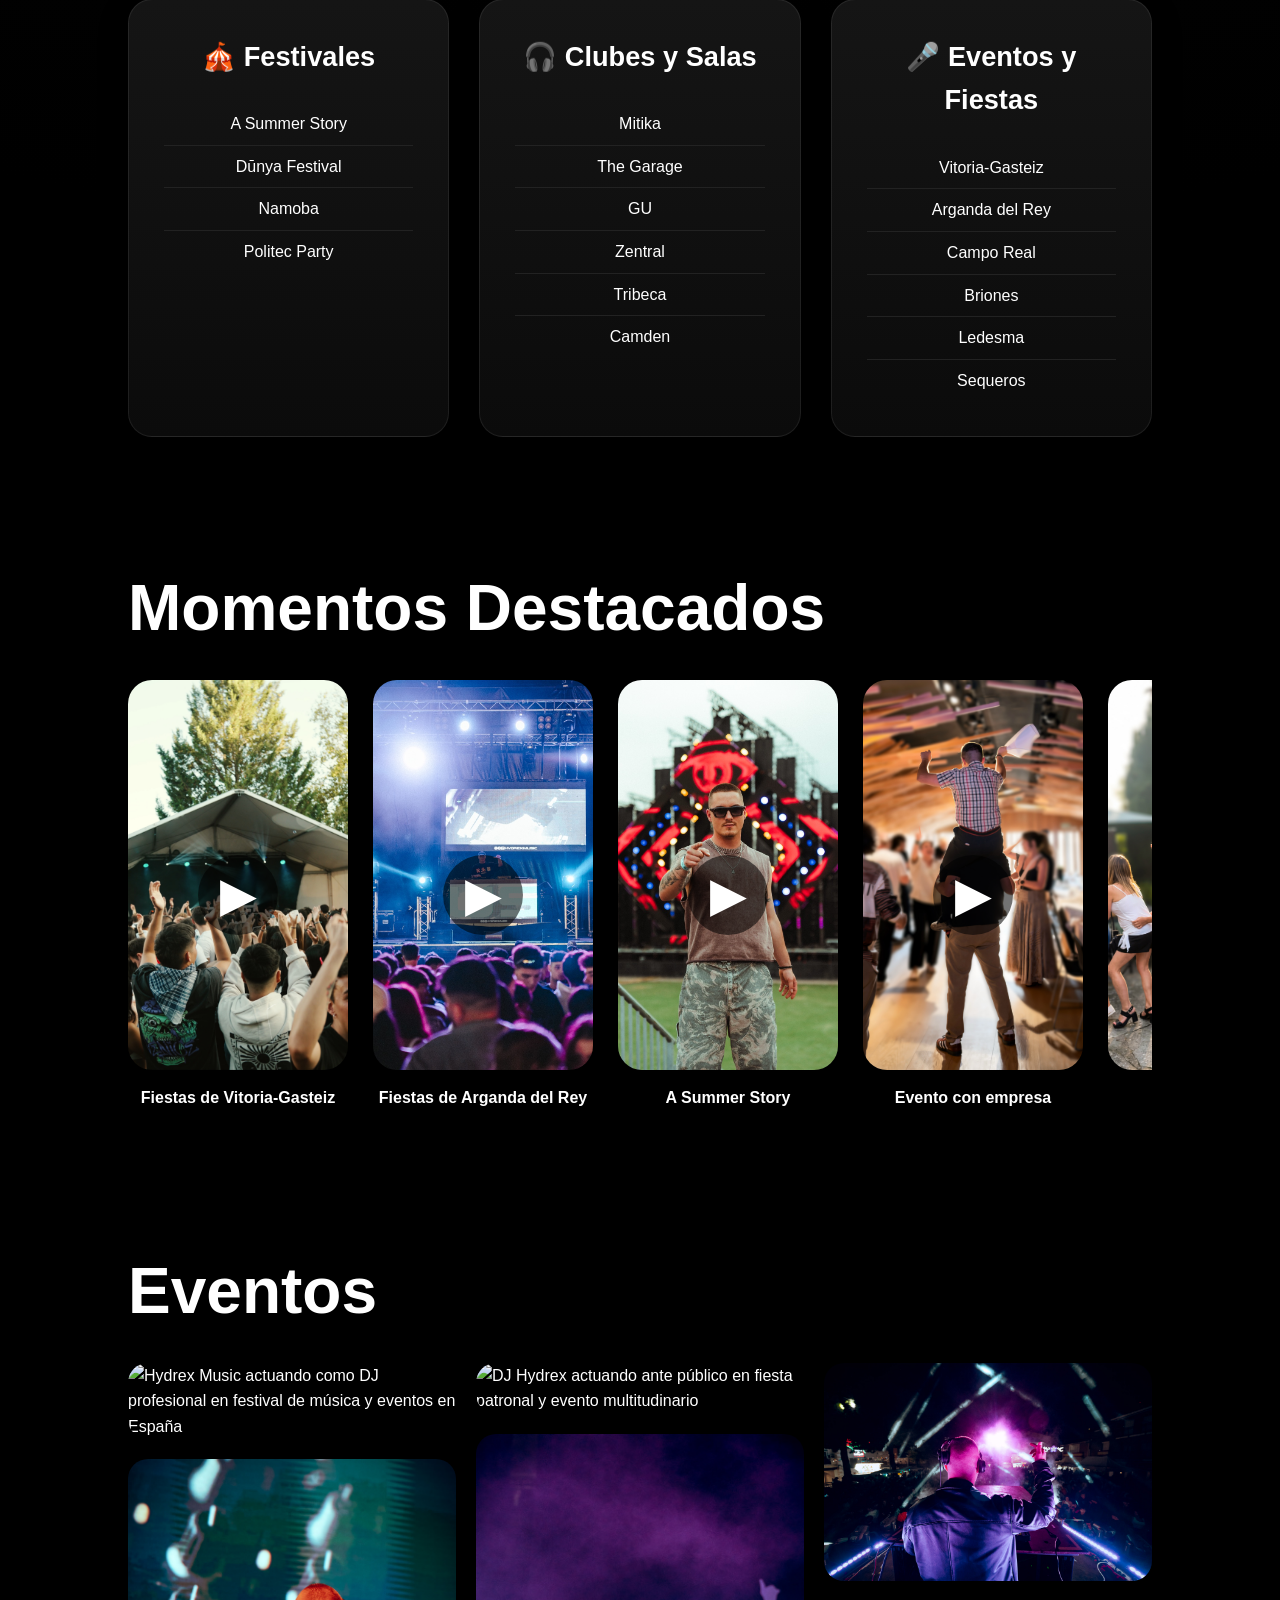
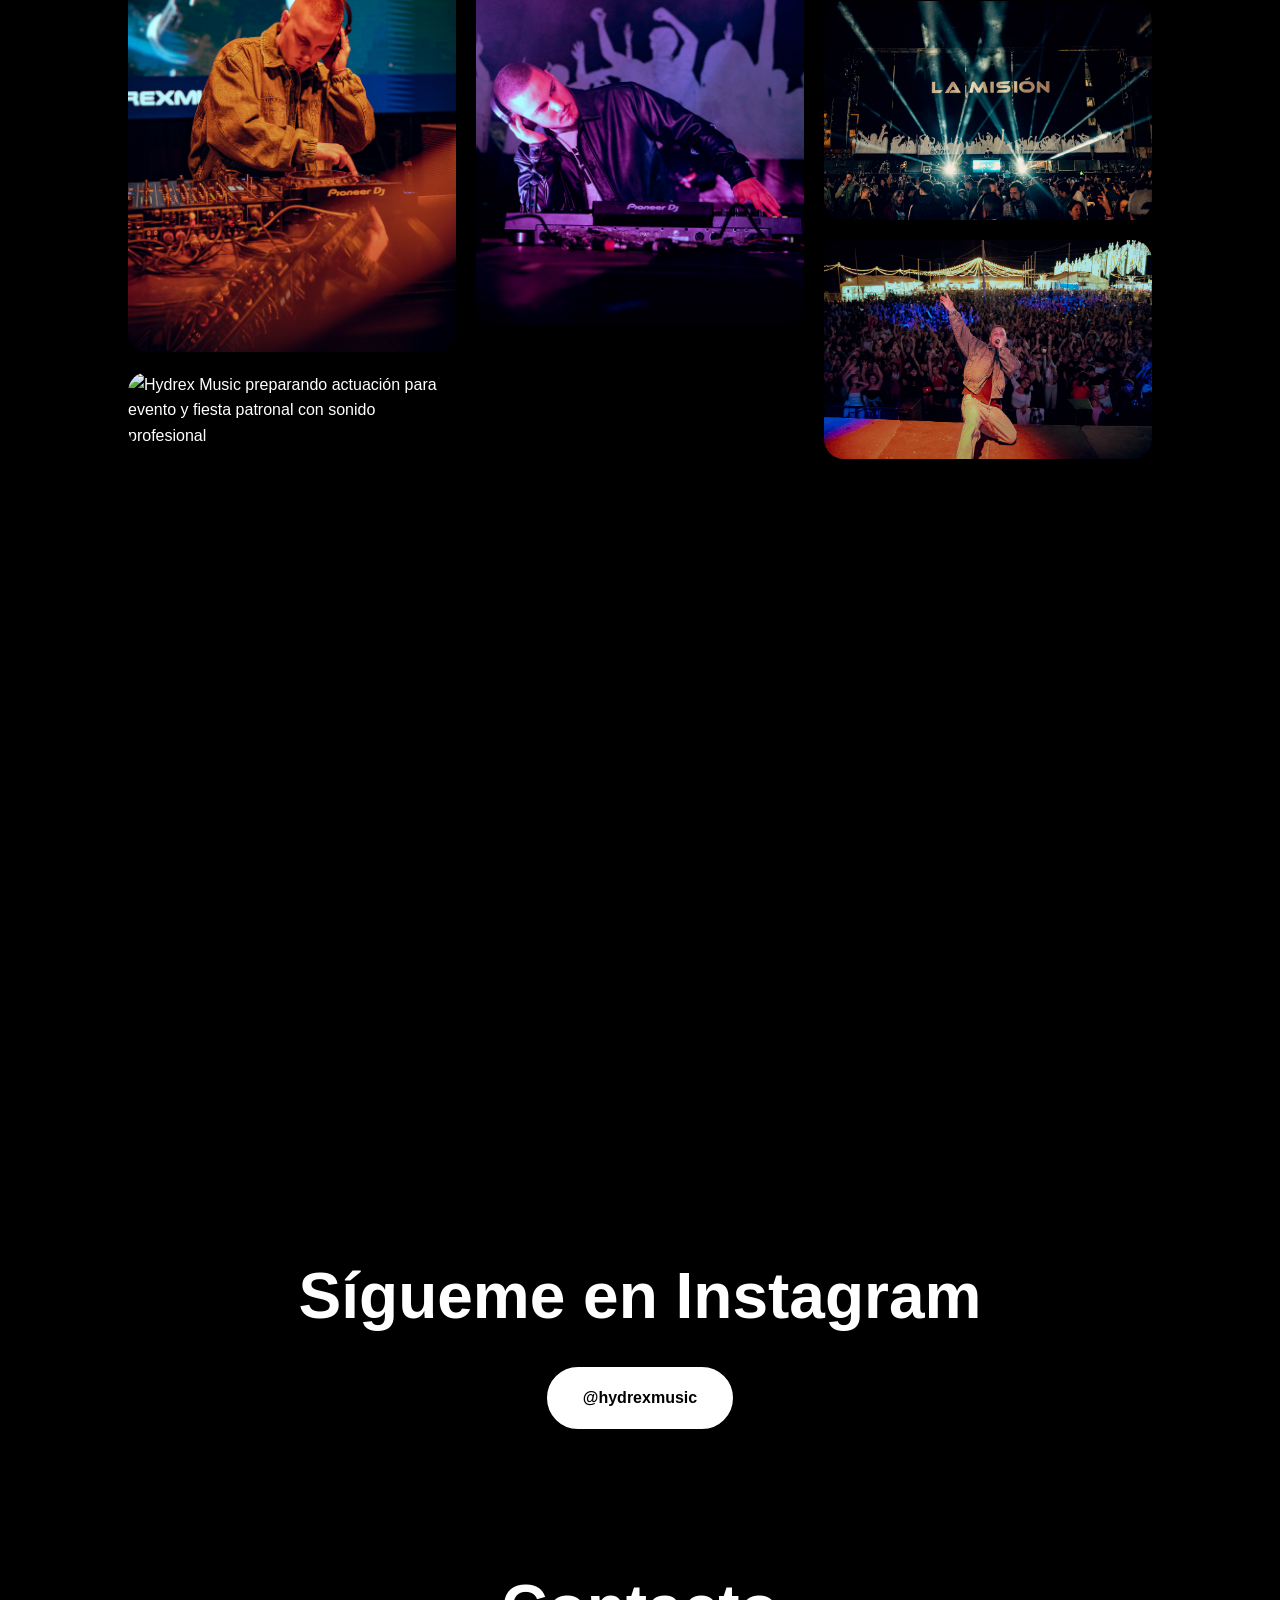
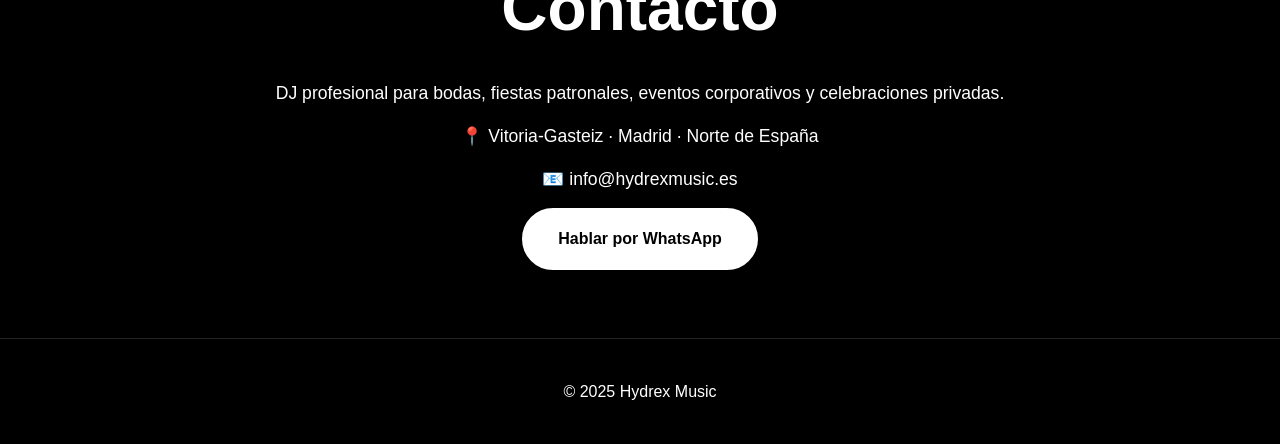
==== commit 8abb1749: "Update index.html" ====
--- a/index.html
+++ b/index.html
@@ -202,7 +202,7 @@
     </div>
 
 </a>
-        <a href="clubs.html" class="service-card-link">
+
 
     <div class="service-card">
 
@@ -214,7 +214,7 @@
 
     </div>
 
-</a>
+</div>
         
 </section>
     
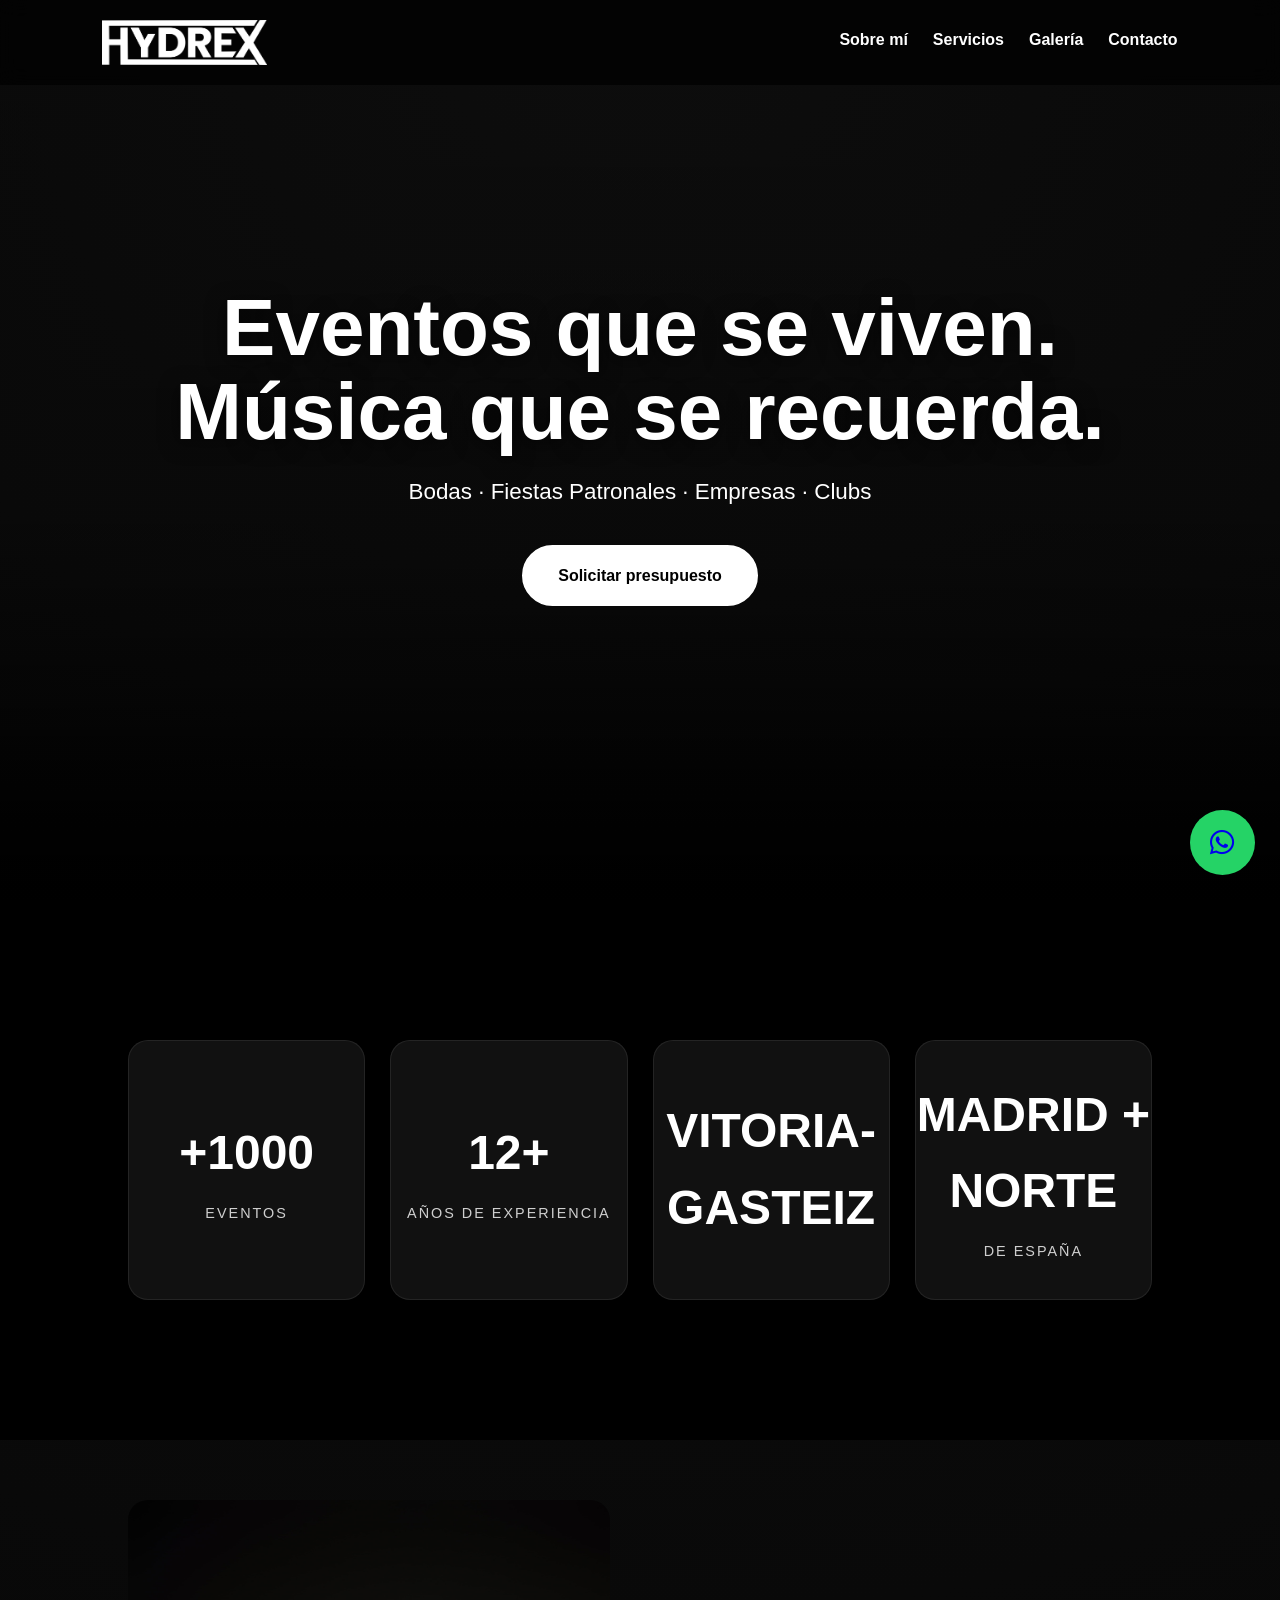
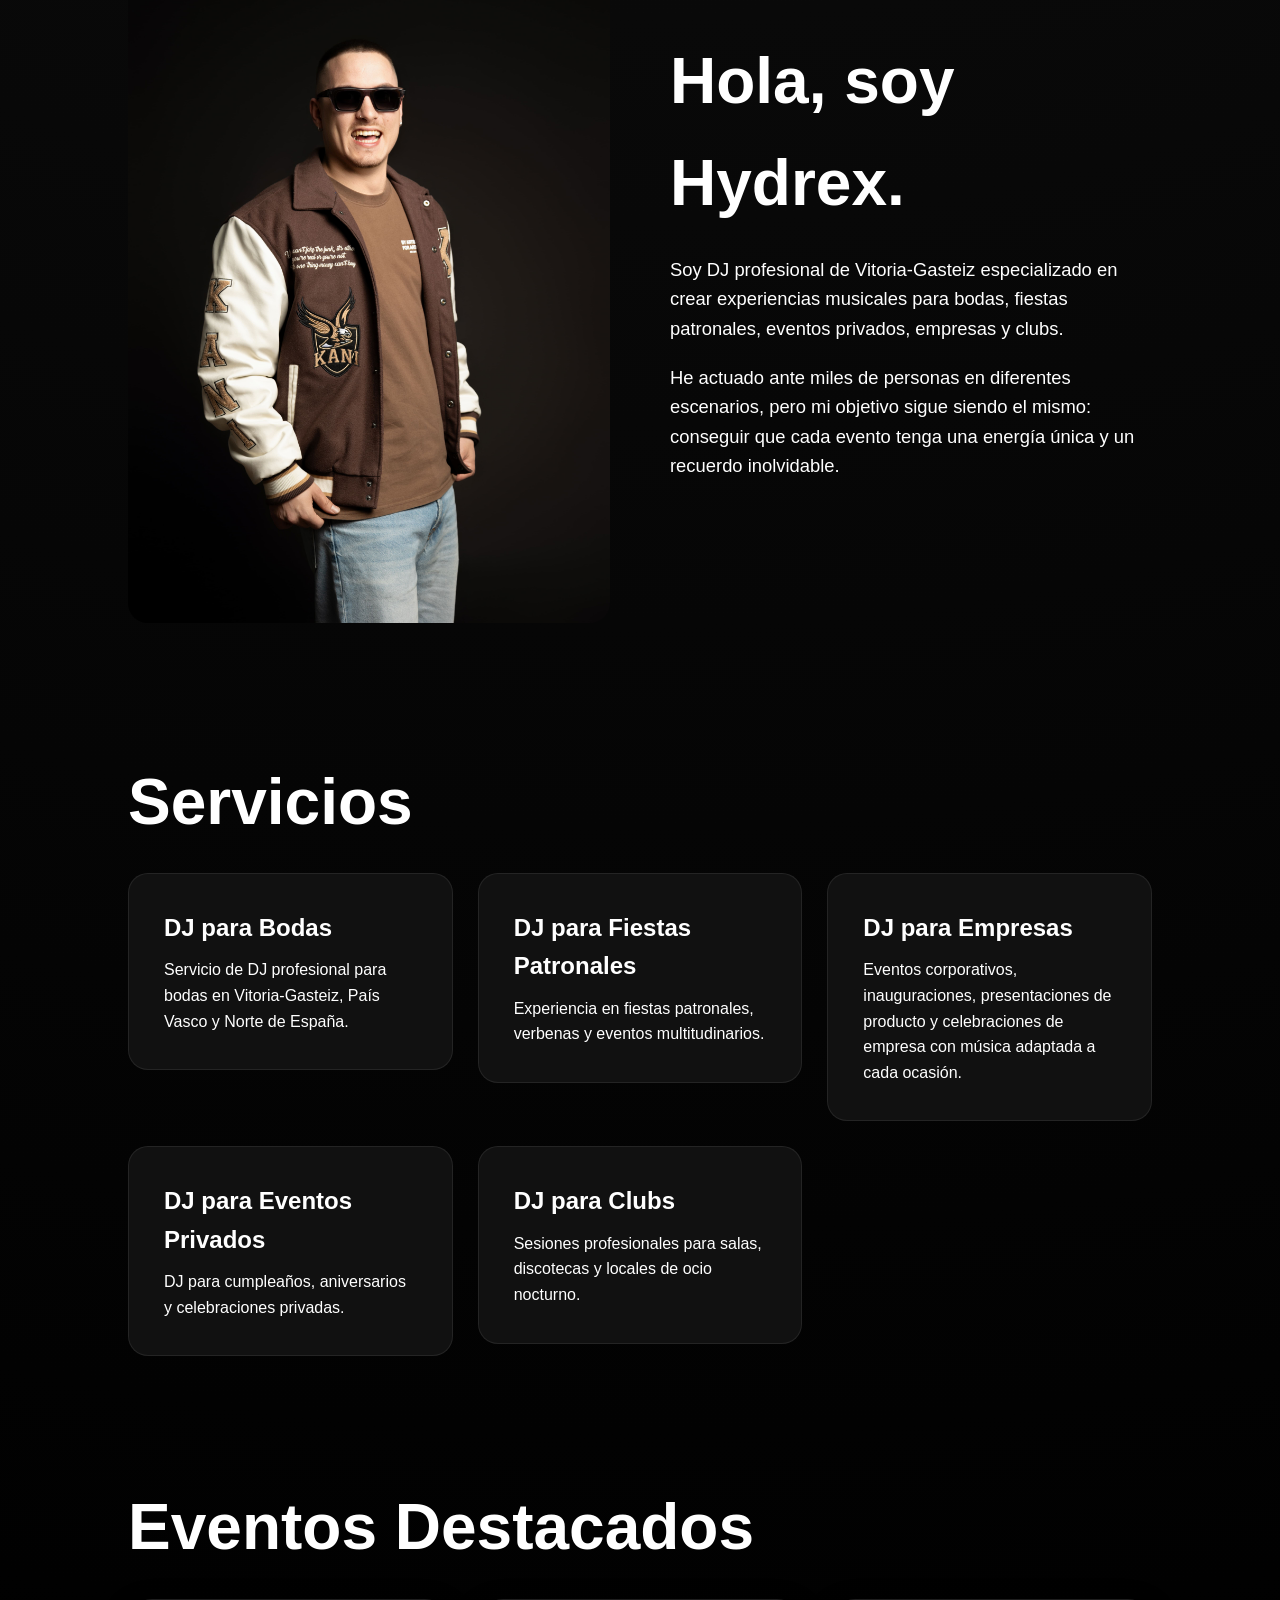
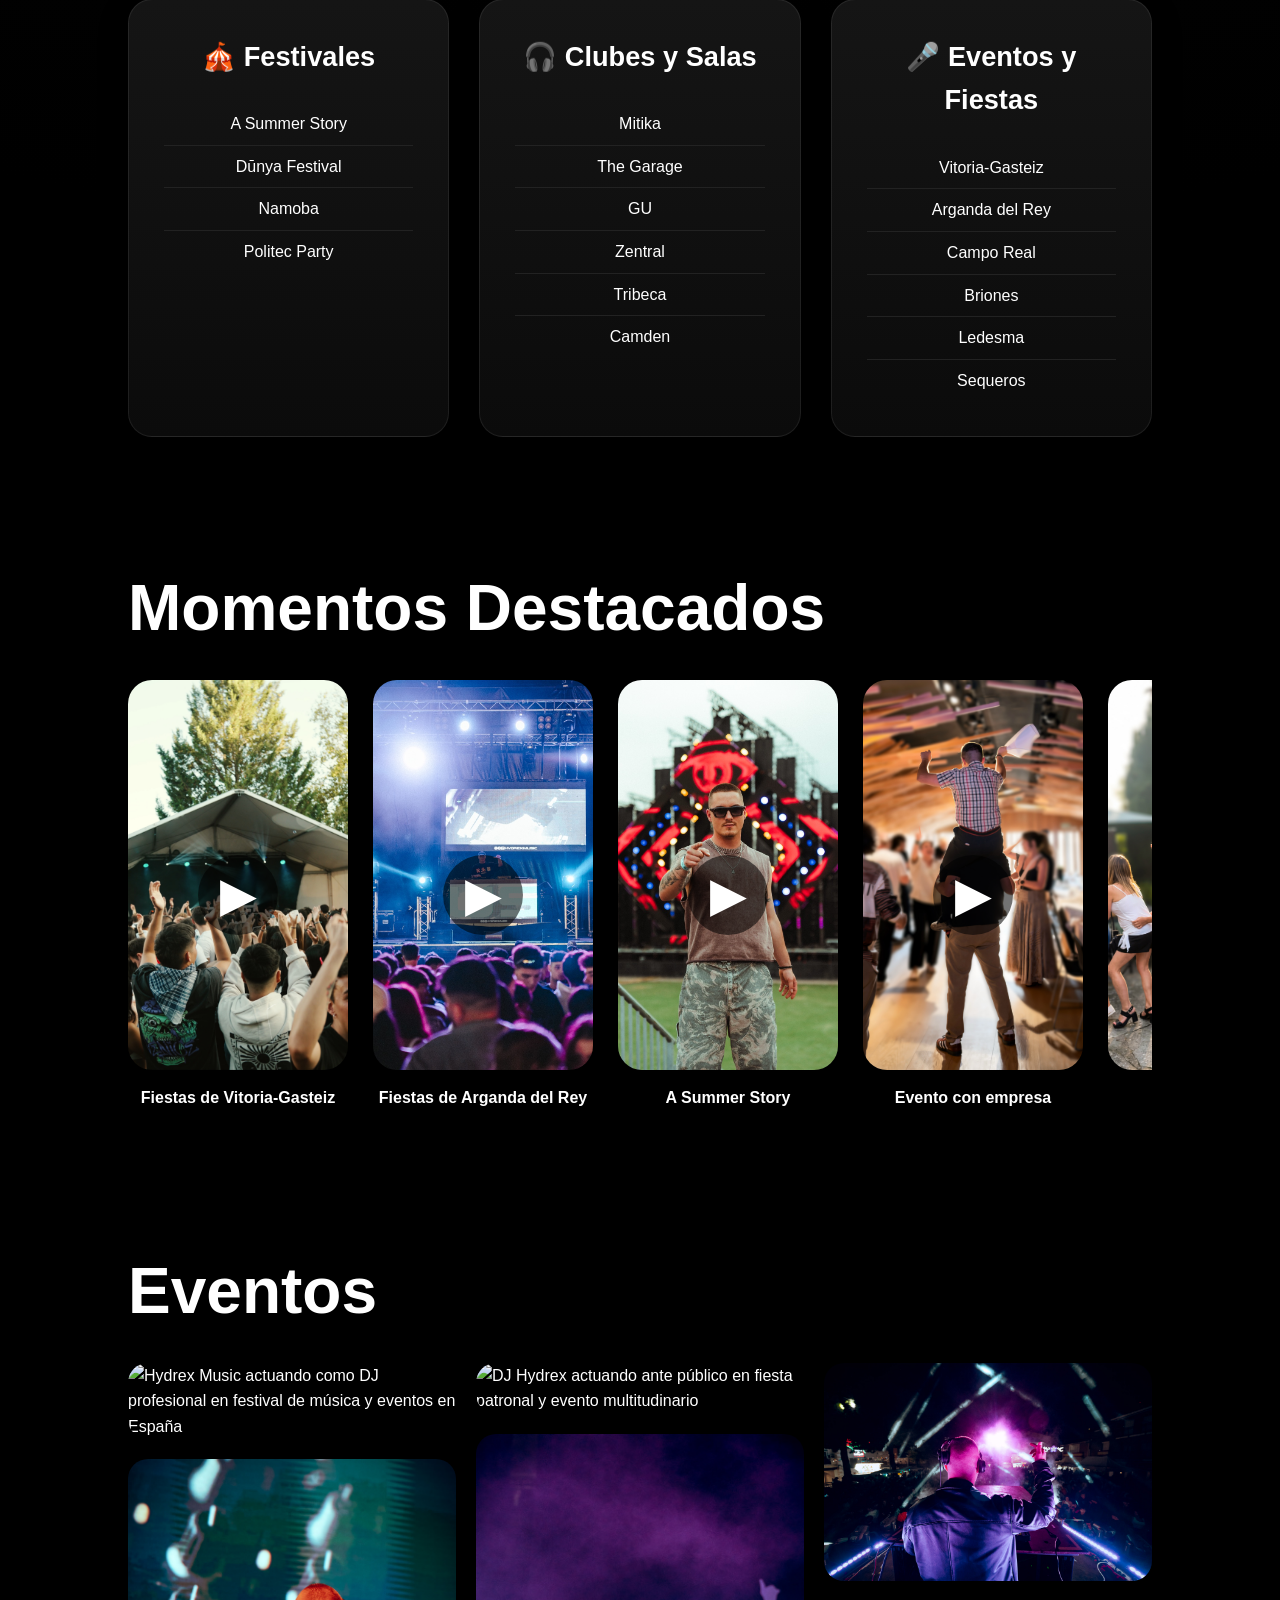
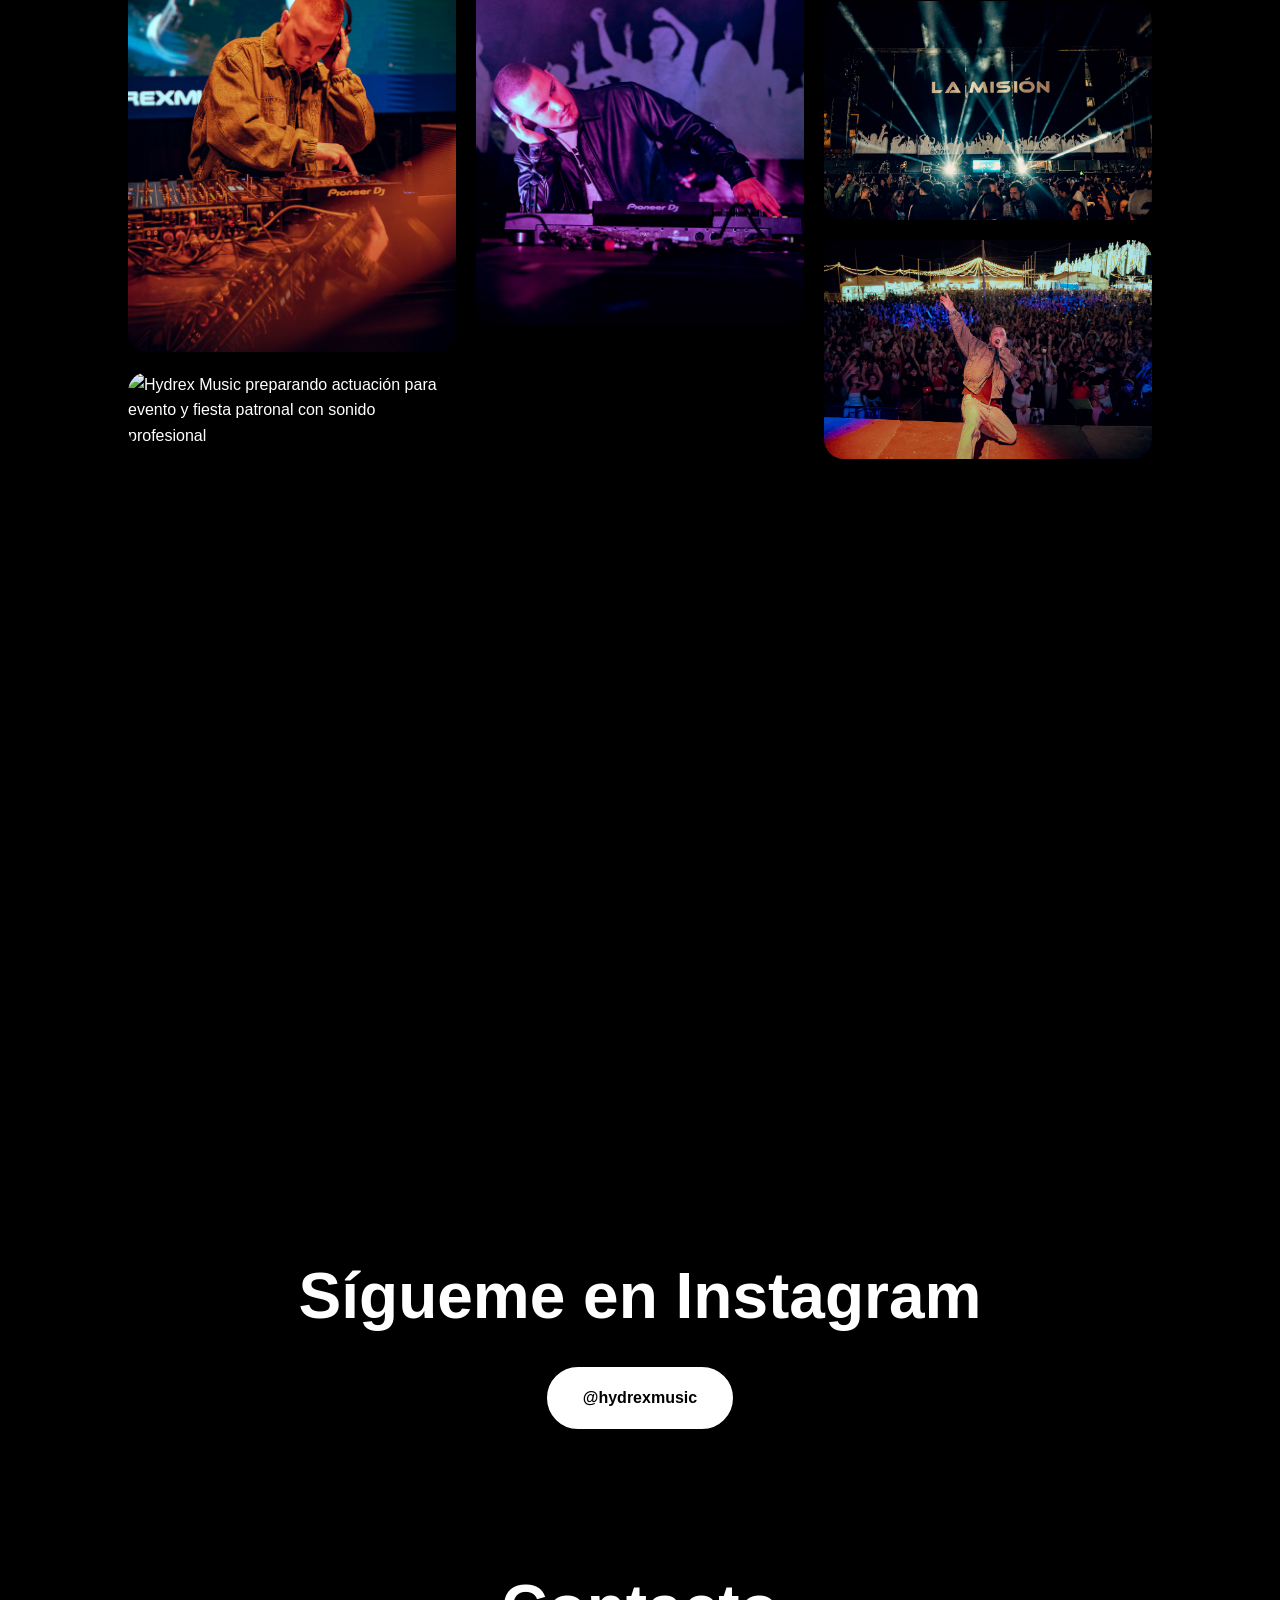
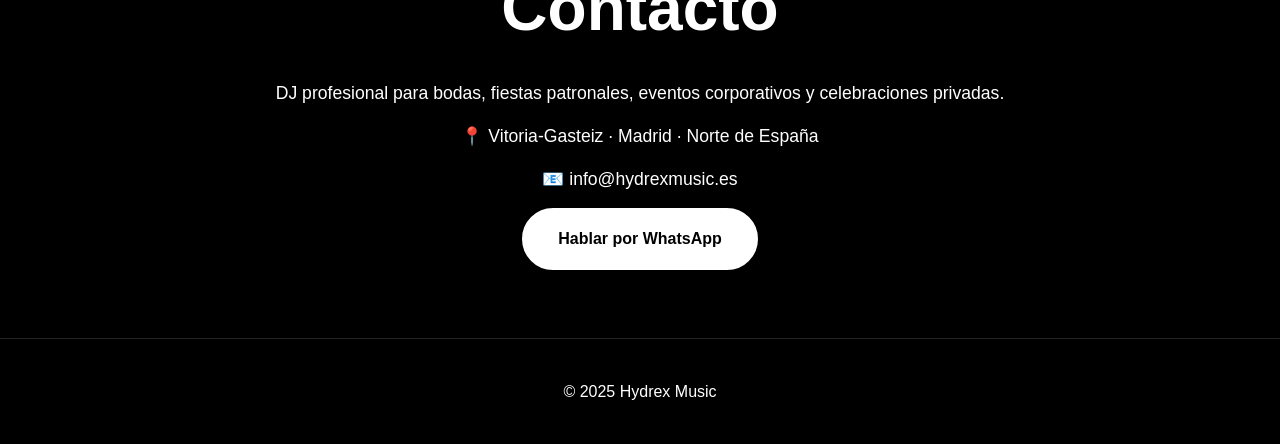
==== commit e4ab38a3: "Fix HTML structure for DJ service card" ====
--- a/index.html
+++ b/index.html
@@ -203,6 +203,7 @@
 
 </a>
 
+<a href="dj-clubs.html" class="service-card-link">
 
     <div class="service-card">
 
@@ -214,7 +215,7 @@
 
     </div>
 
-</div>
+</a>
         
 </section>
     
--- a/styles.css
+++ b/styles.css
@@ -1429,72 +1429,72 @@
 
 }
 
-.journey-step{
+..journey-step{
+
+    background:linear-gradient(180deg,#151515,#0b0b0b);
+    border:1px solid rgba(255,255,255,.08);
+    border-radius:24px;
+    padding:40px 30px;
+    transition:.35s;
+
+}
+
+.journey-step:hover{
+
+    transform:translateY(-8px);
+
+    border-color:rgba(254,95,47,.45);
+
+    box-shadow:
+    0 20px 45px rgba(0,0,0,.45);
+
+}
+
+.club-badge{
+
+    display:inline-block;
+    padding:10px 22px;
+    border-radius:999px;
+    background:rgba(254,95,47,.10);
+    color:#FE5F2F;
+    border:1px solid rgba(254,95,47,.35);
+    font-size:.8rem;
+    letter-spacing:2px;
+    font-weight:700;
+    margin-bottom:25px;
+
+}
+
+.journey-dot{
+
+    width:18px;
+
+    height:18px;
+
+    border-radius:50%;
+
+    background:#FE5F2F;
+
+    margin:0 auto 30px;
+
+    box-shadow:0 0 20px rgba(254,95,47,.45);
 
     position:relative;
 
-    text-align:center;
-
-    padding-top:20px;
-
-}
-
-.club-badge{
-
-    display:inline-block;
-
-    padding:8px 18px;
-
-    border-radius:999px;
-
-    background:rgba(254,95,47,.12);
-
-    border:1px solid rgba(254,95,47,.35);
-
-    color:#FE5F2F;
-
-    font-size:.78rem;
-
-    font-weight:700;
-
-    letter-spacing:2px;
-
-    margin-bottom:28px;
-
-}
-
-.journey-dot{
-
-    width:18px;
-
-    height:18px;
-
-    border-radius:50%;
-
-    background:#FE5F2F;
-
-    margin:0 auto 30px;
-
-    box-shadow:0 0 20px rgba(254,95,47,.45);
-
-    position:relative;
-
     z-index:2;
 
 }
 
 .journey-step h3{
 
-    font-size:1.65rem;
-
     margin-bottom:18px;
+    font-size:1.7rem;
 
 }
 
 .journey-step p{
 
     color:#d5d5d5;
-
     line-height:1.8;
 
 }
